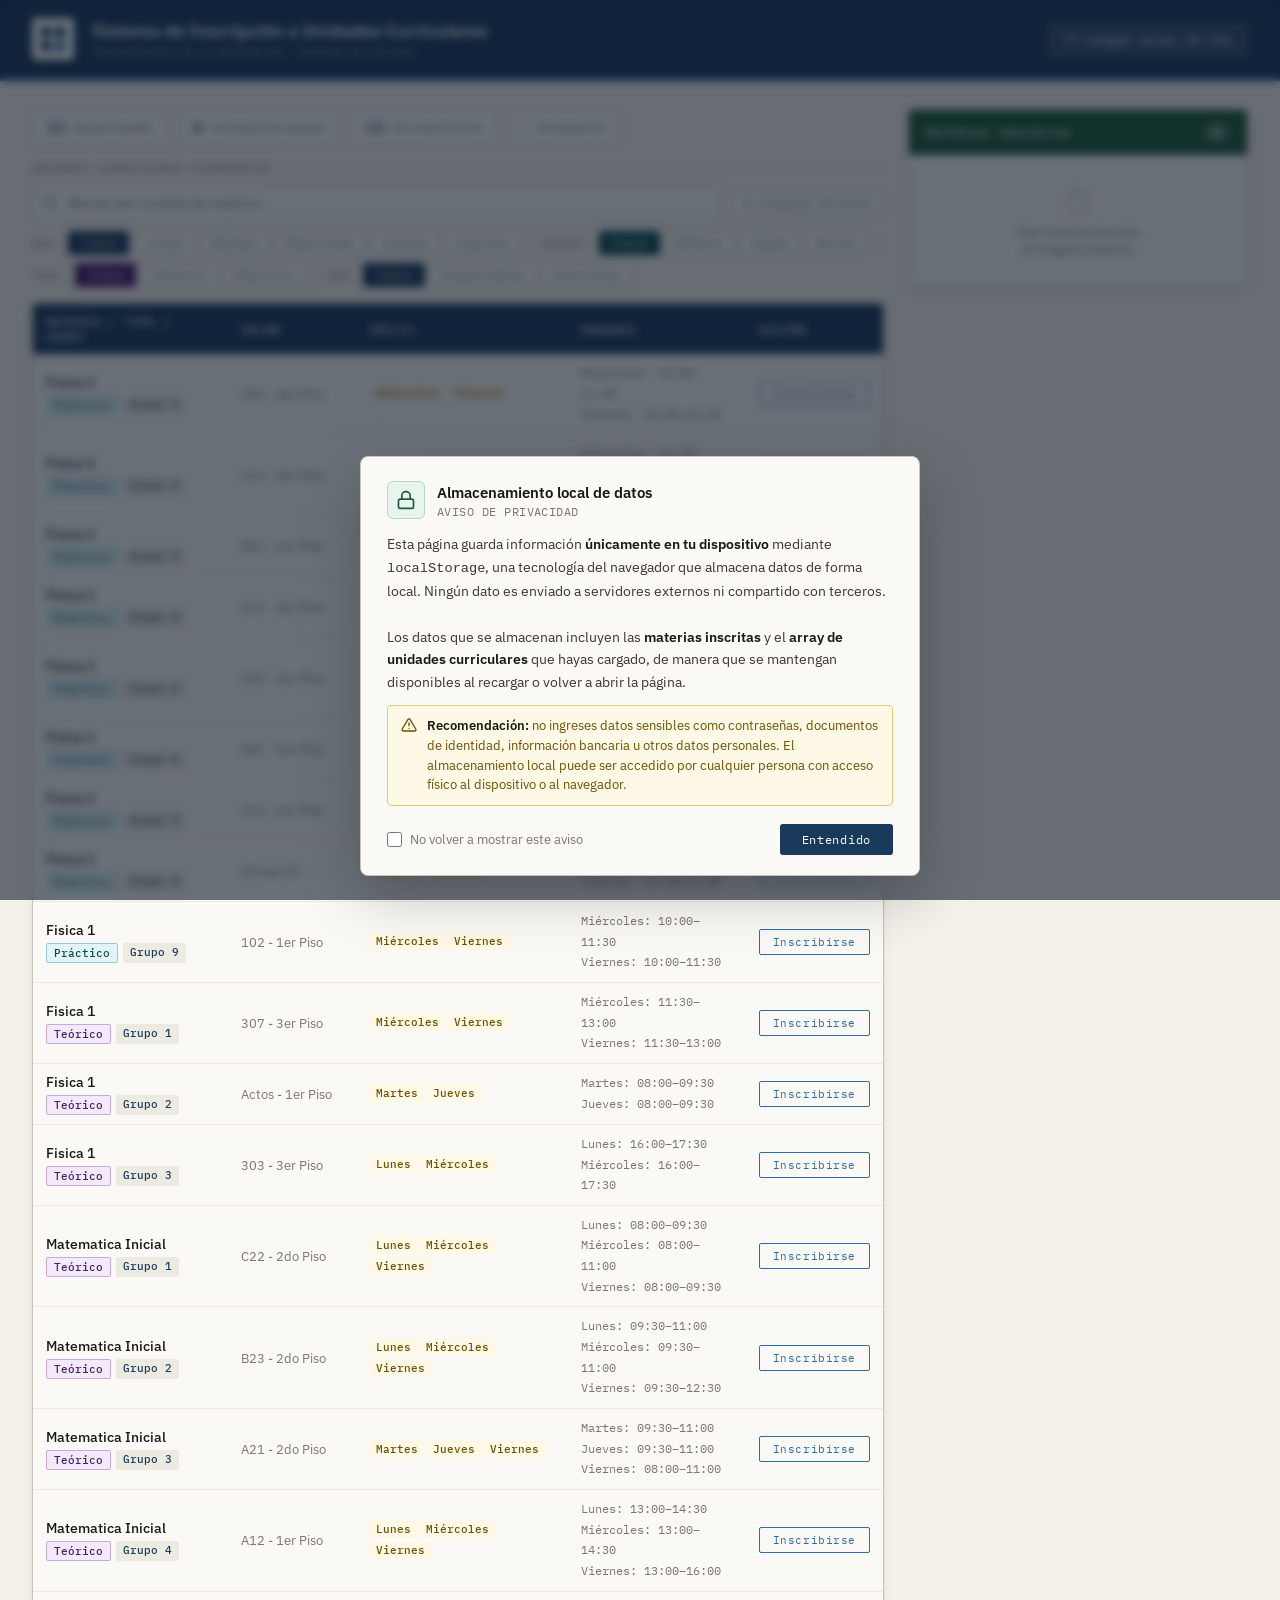
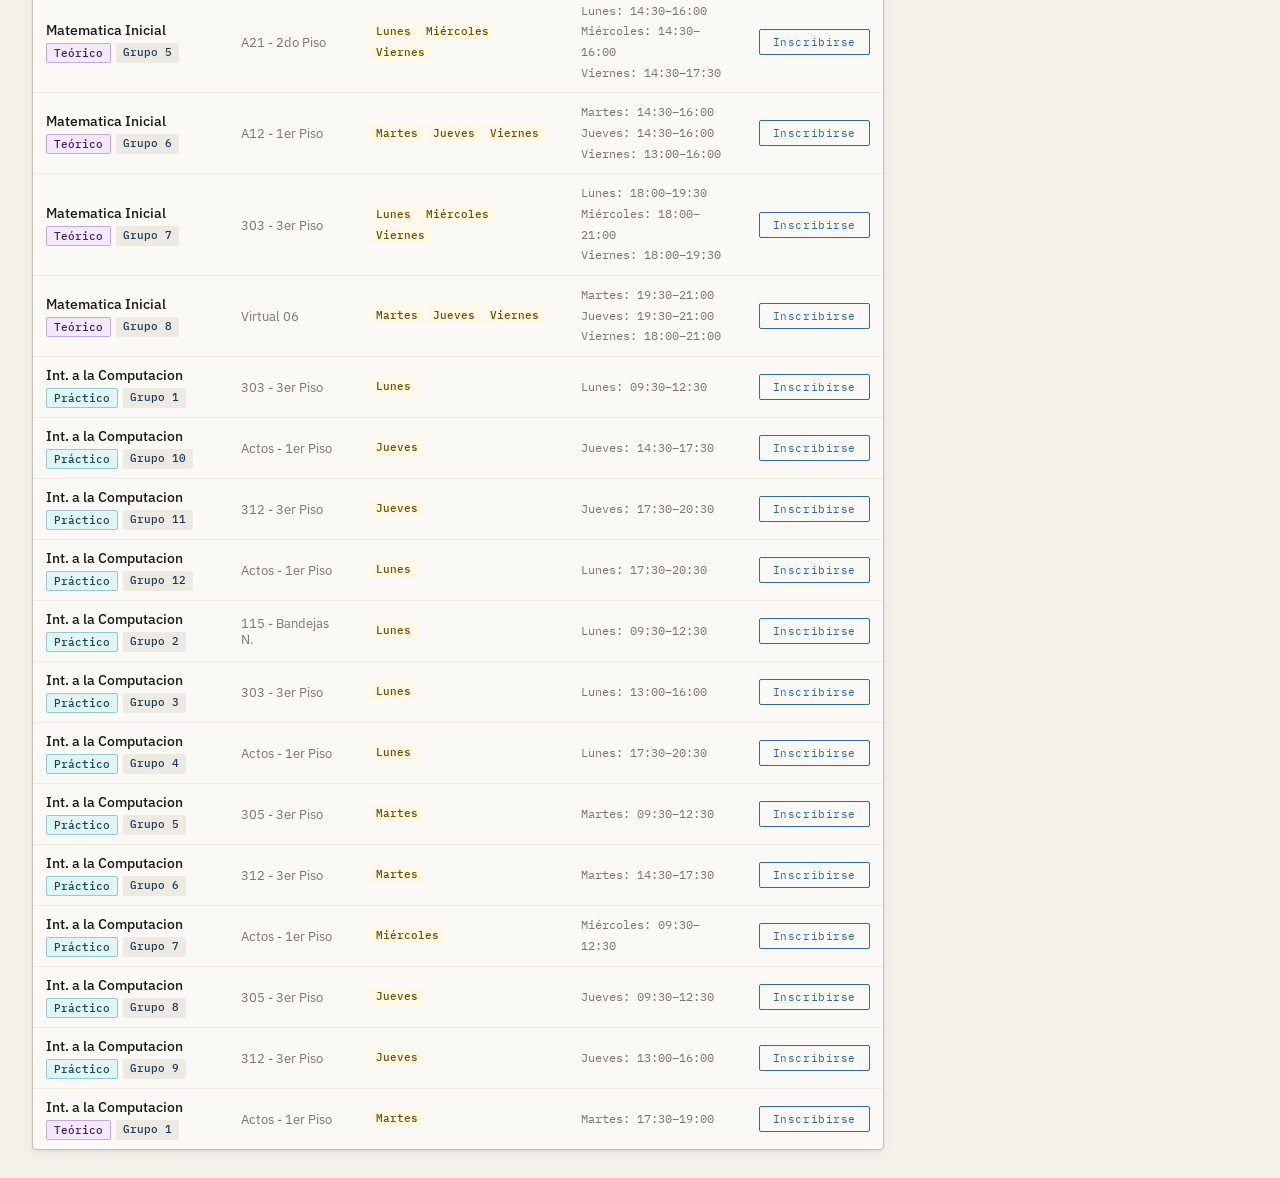
==== Index.html @ 658ad4aa "Se agrega detalles para mayor entendimiento del usuario" ====
<!DOCTYPE html>
<html lang="es">
<head>
<meta charset="UTF-8">
<meta name="viewport" content="width=device-width, initial-scale=1.0">
<title>Inscripción UC — Udelar</title>
<link rel="stylesheet" href="style.css">
<link href="https://fonts.googleapis.com/css2?family=IBM+Plex+Sans:wght@300;400;500;600&family=IBM+Plex+Mono:wght@400;500&display=swap" rel="stylesheet">
<link rel="shortcut icon" href="https://encrypted-tbn0.gstatic.com/images?q=tbn:ANd9GcQE-RMVN80C-sib0OsWyL0FCU3WnER7iK9Dow&s" type="image/x-icon">
</head>
<body>

<header>
<script src="aviso.js"></script>

  <div class="header-inner">
    <div class="logo-mark">
      <svg viewBox="0 0 26 26" fill="none">
        <rect x="1" y="1" width="10" height="10" fill="#1a3a5c"/>
        <rect x="15" y="1" width="10" height="10" fill="#1a3a5c"/>
        <rect x="1" y="15" width="10" height="10" fill="#1a3a5c"/>
        <rect x="15" y="15" width="10" height="10" fill="#2e6da4"/>
      </svg>
    </div>
    <div class="header-text">
      <h1>Sistema de Inscripci&#243;n a Unidades Curriculares</h1>
      <p>Universidad de la Rep&#250;blica &middot; Página no oficial</p>
    </div>
    <div class="header-right">
      <button class="btn-cargar-array" onclick="openModal()">
        <svg width="14" height="14" viewBox="0 0 24 24" fill="none" stroke="currentColor" stroke-width="2"><polyline points="16 18 22 12 16 6"/><polyline points="8 6 2 12 8 18"/></svg>
        Cargar array de UIs
      </button>
    </div>
  </div>
</header>

<!-- MODAL -->
<div class="modal-overlay" id="modalOverlay" onclick="handleOverlayClick(event)">
  <div class="modal">
    <div class="modal-header">
      <div>
        <div class="modal-title">Cargar Unidades Curriculares</div>
        <div class="modal-subtitle">Peg&#225; un array JavaScript con las materias para reemplazar los datos actuales.</div>
        <div class="modal-subtitle" style="color: red;">Una vez que se cargue el array, se reemplazarán los datos actuales.</div>
      </div>
      <button class="modal-close" onclick="closeModal()">&#10005;</button>
    </div>
    <div class="modal-body">
      <div>
        <div class="code-label">Array de materias (JavaScript)</div>
        <textarea class="code-area" id="arrayInput" placeholder="const materias = [&#10;  { id: 1, nombre: &quot;Fisica 1&quot;, tipo: &quot;Practico&quot;, grupo: &quot;Grupo 1&quot;, salon: &quot;305&quot;, dia: &quot;Lunes&quot;, inicio: &quot;09:00&quot;, fin: &quot;11:00&quot; },&#10;  ...&#10;];"></textarea>
      </div>
      <div id="parseFeedback" class="parse-feedback"></div>
      <div id="previewWrap" style="display:none">
        <div class="code-label">Vista previa</div>
        <div class="preview-chips" id="previewChips"></div>
      </div>
      <div>
        <button class="example-toggle" onclick="toggleExample()">&#128196; Consultar el prompt de referencia para agilizar la creación del array</button>
        <pre class="example-block" id="exampleBlock">
Extrae datos de un cronograma de clases y conviértelos en un array JS llamado materias.

Estructura de cada objeto:
{ id, nombre, tipo, grupo, salon, dia, inicio, fin }

Reglas:
- Un objeto por cada día con horario.
- id autoincremental.
- nombre: asignatura de la tabla.
- tipo: "Teorico" o "Practico".
- grupo: nombre del grupo.
- salon: "AULA - PISO" o "VIRTUAL".
- dia: Lunes | Martes | Miercoles | Jueves | Viernes.
- inicio y fin en formato HH:MM.

Devuelve SOLO:
const materias = [ ... ];

Imagen a procesar: [ADJUNTAR IMAGEN DE HORARIOS LOS Se <a href="https://www.fing.edu.uy/es/bedelia/horarios">HORARIOS</a>]
        </pre>
      </div>
    </div>
    <div class="modal-footer">
      <button class="btn-modal-cancel" onclick="closeModal()">Cancelar</button>
      <button class="btn-modal-apply" id="btnApply" onclick="applyArray()" disabled>Aplicar cambios</button>
    </div>
  </div>
</div>

<div class="container">
  <div class="main">
    <div class="stats-bar" id="statsBar"></div>
    <div class="section-title">Unidades Curriculares Disponibles</div>

    <div class="controls">
      <div class="search-row">
        <div class="search-wrap">
          <svg width="15" height="15" viewBox="0 0 24 24" fill="none" stroke="currentColor" stroke-width="2">
            <circle cx="11" cy="11" r="8"/><path d="m21 21-4.35-4.35"/>
          </svg>
          <input class="search-input" id="searchInput" type="text" placeholder="Buscar por nombre de materia...">
        </div>
        <button class="filter-btn" onclick="clearAllFilters()">&#10005; Limpiar filtros</button>
      </div>
      <div class="filter-row">
        <span class="filter-label">D&#237;a:</span>
        <div class="filter-group" id="filterDias"></div>
        <div class="filter-sep"></div>
        <span class="filter-label">Franja:</span>
        <div class="filter-group" id="filterFranjas"></div>
        <div class="filter-sep"></div>
        <span class="filter-label">Tipo:</span>
        <div class="filter-group" id="filterTipos"></div>
        <div class="filter-sep"></div>
        <span class="filter-label">Ver:</span>
        <div class="filter-group" id="filterVer"></div>
      </div>
    </div>

    <div class="table-wrap">
      <table>
        <thead>
          <tr>
            <th>Materia / Tipo / Grupo</th>
            <th>Sal&#243;n</th>
            <th>D&#237;a(s)</th>
            <th>Horario</th>
            <th>Acci&#243;n</th>
          </tr>
        </thead>
        <tbody id="materiasTable"></tbody>
      </table>
      <div id="noResults" class="no-results" style="display:none">No se encontraron materias con los filtros aplicados.</div>
    </div>
  </div>

  <div class="sidebar">
    <div class="enrolled-card">
      <div class="enrolled-header">
        <span>Materias Inscritas</span>
        <span class="count-badge" id="enrolledCount">0</span>
      </div>
      <div id="enrolledList">
        <div class="empty-enrolled">
          <div class="icon">&#128203;</div>
          <p>A&#250;n no te has inscrito<br>en ninguna materia.</p>
        </div>
      </div>
    </div>
    <div class="schedule-preview" id="schedulePreview" style="display:none">
      <div class="schedule-header">Vista de Horario Semanal</div>
      <div class="schedule-body" id="scheduleBody"></div>
    </div>
  </div>
</div>

<div class="toast" id="toast"></div>

<script>
// ============================================================
// DATA
// ============================================================
const materias = [
  { id: 1,  nombre: "Fisica 1", tipo: "Practico", grupo: "Grupo 1",  salon: "305 - 3er Piso",    dia: "Miercoles", inicio: "10:00", fin: "11:30" },
  { id: 2,  nombre: "Fisica 1", tipo: "Practico", grupo: "Grupo 1",  salon: "305 - 3er Piso",    dia: "Viernes",   inicio: "10:00", fin: "11:30" },
  { id: 3,  nombre: "Fisica 1", tipo: "Practico", grupo: "Grupo 2",  salon: "312 - 3er Piso",    dia: "Miercoles", inicio: "11:30", fin: "13:00" },
  { id: 4,  nombre: "Fisica 1", tipo: "Practico", grupo: "Grupo 2",  salon: "301 - 3er Piso",    dia: "Viernes",   inicio: "11:30", fin: "13:00" },
  { id: 5,  nombre: "Fisica 1", tipo: "Practico", grupo: "Grupo 3",  salon: "B11 - 1er Piso",    dia: "Martes",    inicio: "10:00", fin: "11:30" },
  { id: 6,  nombre: "Fisica 1", tipo: "Practico", grupo: "Grupo 3",  salon: "B11 - 1er Piso",    dia: "Jueves",    inicio: "10:00", fin: "11:30" },
  { id: 7,  nombre: "Fisica 1", tipo: "Practico", grupo: "Grupo 4",  salon: "312 - 3er Piso",    dia: "Martes",    inicio: "10:00", fin: "11:30" },
  { id: 8,  nombre: "Fisica 1", tipo: "Practico", grupo: "Grupo 4",  salon: "312 - 3er Piso",    dia: "Jueves",    inicio: "10:00", fin: "11:30" },
  { id: 9,  nombre: "Fisica 1", tipo: "Practico", grupo: "Grupo 5",  salon: "102 - 1er Piso",    dia: "Miercoles", inicio: "16:00", fin: "17:30" },
  { id: 10, nombre: "Fisica 1", tipo: "Practico", grupo: "Grupo 5",  salon: "102 - 1er Piso",    dia: "Viernes",   inicio: "16:00", fin: "17:30" },
  { id: 11, nombre: "Fisica 1", tipo: "Practico", grupo: "Grupo 6",  salon: "501 - 5to Piso",    dia: "Martes",    inicio: "13:00", fin: "14:30" },
  { id: 12, nombre: "Fisica 1", tipo: "Practico", grupo: "Grupo 6",  salon: "501 - 5to Piso",    dia: "Jueves",    inicio: "13:00", fin: "14:30" },
  { id: 13, nombre: "Fisica 1", tipo: "Practico", grupo: "Grupo 7",  salon: "A12 - 1er Piso",    dia: "Martes",    inicio: "16:00", fin: "17:30" },
  { id: 14, nombre: "Fisica 1", tipo: "Practico", grupo: "Grupo 7",  salon: "B11 - 1er Piso",    dia: "Jueves",    inicio: "16:00", fin: "17:30" },
  { id: 15, nombre: "Fisica 1", tipo: "Practico", grupo: "Grupo 8",  salon: "Virtual 02",        dia: "Martes",    inicio: "19:30", fin: "21:00" },
  { id: 16, nombre: "Fisica 1", tipo: "Practico", grupo: "Grupo 8",  salon: "Virtual 01",        dia: "Viernes",   inicio: "19:30", fin: "21:00" },
  { id: 17, nombre: "Fisica 1", tipo: "Practico", grupo: "Grupo 9",  salon: "102 - 1er Piso",    dia: "Miercoles", inicio: "10:00", fin: "11:30" },
  { id: 18, nombre: "Fisica 1", tipo: "Practico", grupo: "Grupo 9",  salon: "102 - 1er Piso",    dia: "Viernes",   inicio: "10:00", fin: "11:30" },
  { id: 19, nombre: "Fisica 1", tipo: "Teorico",  grupo: "Grupo 1",  salon: "307 - 3er Piso",    dia: "Miercoles", inicio: "11:30", fin: "13:00" },
  { id: 20, nombre: "Fisica 1", tipo: "Teorico",  grupo: "Grupo 1",  salon: "307 - 3er Piso",    dia: "Viernes",   inicio: "11:30", fin: "13:00" },
  { id: 21, nombre: "Fisica 1", tipo: "Teorico",  grupo: "Grupo 2",  salon: "Actos - 1er Piso",  dia: "Martes",    inicio: "08:00", fin: "09:30" },
  { id: 22, nombre: "Fisica 1", tipo: "Teorico",  grupo: "Grupo 2",  salon: "Actos - 1er Piso",  dia: "Jueves",    inicio: "08:00", fin: "09:30" },
  { id: 23, nombre: "Fisica 1", tipo: "Teorico",  grupo: "Grupo 3",  salon: "303 - 3er Piso",    dia: "Lunes",     inicio: "16:00", fin: "17:30" },
  { id: 24, nombre: "Fisica 1", tipo: "Teorico",  grupo: "Grupo 3",  salon: "303 - 3er Piso",    dia: "Miercoles", inicio: "16:00", fin: "17:30" },
  { id: 25, nombre: "Matematica Inicial", tipo: "Teorico", grupo: "Grupo 1", salon: "C22 - 2do Piso", dia: "Lunes",     inicio: "08:00", fin: "09:30" },
  { id: 26, nombre: "Matematica Inicial", tipo: "Teorico", grupo: "Grupo 1", salon: "C22 - 2do Piso", dia: "Miercoles", inicio: "08:00", fin: "11:00" },
  { id: 27, nombre: "Matematica Inicial", tipo: "Teorico", grupo: "Grupo 1", salon: "C22 - 2do Piso", dia: "Viernes",   inicio: "08:00", fin: "09:30" },
  { id: 28, nombre: "Matematica Inicial", tipo: "Teorico", grupo: "Grupo 2", salon: "B23 - 2do Piso", dia: "Lunes",     inicio: "09:30", fin: "11:00" },
  { id: 29, nombre: "Matematica Inicial", tipo: "Teorico", grupo: "Grupo 2", salon: "A12 - 1er Piso", dia: "Miercoles", inicio: "09:30", fin: "11:00" },
  { id: 30, nombre: "Matematica Inicial", tipo: "Teorico", grupo: "Grupo 2", salon: "B23 - 2do Piso", dia: "Viernes",   inicio: "09:30", fin: "12:30" },
  { id: 31, nombre: "Matematica Inicial", tipo: "Teorico", grupo: "Grupo 3", salon: "A21 - 2do Piso", dia: "Martes",    inicio: "09:30", fin: "11:00" },
  { id: 32, nombre: "Matematica Inicial", tipo: "Teorico", grupo: "Grupo 3", salon: "A21 - 2do Piso", dia: "Jueves",    inicio: "09:30", fin: "11:00" },
  { id: 33, nombre: "Matematica Inicial", tipo: "Teorico", grupo: "Grupo 3", salon: "A21 - 2do Piso", dia: "Viernes",   inicio: "08:00", fin: "11:00" },
  { id: 34, nombre: "Matematica Inicial", tipo: "Teorico", grupo: "Grupo 4", salon: "A12 - 1er Piso", dia: "Lunes",     inicio: "13:00", fin: "14:30" },
  { id: 35, nombre: "Matematica Inicial", tipo: "Teorico", grupo: "Grupo 4", salon: "A12 - 1er Piso", dia: "Miercoles", inicio: "13:00", fin: "14:30" },
  { id: 36, nombre: "Matematica Inicial", tipo: "Teorico", grupo: "Grupo 4", salon: "B11 - 1er Piso", dia: "Viernes",   inicio: "13:00", fin: "16:00" },
  { id: 37, nombre: "Matematica Inicial", tipo: "Teorico", grupo: "Grupo 5", salon: "A21 - 2do Piso", dia: "Lunes",     inicio: "14:30", fin: "16:00" },
  { id: 38, nombre: "Matematica Inicial", tipo: "Teorico", grupo: "Grupo 5", salon: "C22 - 2do Piso", dia: "Miercoles", inicio: "14:30", fin: "16:00" },
  { id: 39, nombre: "Matematica Inicial", tipo: "Teorico", grupo: "Grupo 5", salon: "A21 - 2do Piso", dia: "Viernes",   inicio: "14:30", fin: "17:30" },
  { id: 40, nombre: "Matematica Inicial", tipo: "Teorico", grupo: "Grupo 6", salon: "A12 - 1er Piso", dia: "Martes",    inicio: "14:30", fin: "16:00" },
  { id: 41, nombre: "Matematica Inicial", tipo: "Teorico", grupo: "Grupo 6", salon: "A12 - 1er Piso", dia: "Jueves",    inicio: "14:30", fin: "16:00" },
  { id: 42, nombre: "Matematica Inicial", tipo: "Teorico", grupo: "Grupo 6", salon: "A12 - 1er Piso", dia: "Viernes",   inicio: "13:00", fin: "16:00" },
  { id: 43, nombre: "Matematica Inicial", tipo: "Teorico", grupo: "Grupo 7", salon: "303 - 3er Piso", dia: "Lunes",     inicio: "18:00", fin: "19:30" },
  { id: 44, nombre: "Matematica Inicial", tipo: "Teorico", grupo: "Grupo 7", salon: "312 - 3er Piso", dia: "Miercoles", inicio: "18:00", fin: "21:00" },
  { id: 45, nombre: "Matematica Inicial", tipo: "Teorico", grupo: "Grupo 7", salon: "312 - 3er Piso", dia: "Viernes",   inicio: "18:00", fin: "19:30" },
  { id: 46, nombre: "Matematica Inicial", tipo: "Teorico", grupo: "Grupo 8", salon: "Virtual 06",     dia: "Martes",    inicio: "19:30", fin: "21:00" },
  { id: 47, nombre: "Matematica Inicial", tipo: "Teorico", grupo: "Grupo 8", salon: "Virtual 06",     dia: "Jueves",    inicio: "19:30", fin: "21:00" },
  { id: 48, nombre: "Matematica Inicial", tipo: "Teorico", grupo: "Grupo 8", salon: "Virtual 04",     dia: "Viernes",   inicio: "18:00", fin: "21:00" },
  { id: 49, nombre: "Int. a la Computacion", tipo: "Practico", grupo: "Grupo 1",  salon: "303 - 3er Piso",    dia: "Lunes",    inicio: "09:30", fin: "12:30" },
  { id: 50, nombre: "Int. a la Computacion", tipo: "Practico", grupo: "Grupo 10", salon: "Actos - 1er Piso",  dia: "Jueves",   inicio: "14:30", fin: "17:30" },
  { id: 51, nombre: "Int. a la Computacion", tipo: "Practico", grupo: "Grupo 11", salon: "312 - 3er Piso",    dia: "Jueves",   inicio: "17:30", fin: "20:30" },
  { id: 52, nombre: "Int. a la Computacion", tipo: "Practico", grupo: "Grupo 12", salon: "Actos - 1er Piso",  dia: "Lunes",    inicio: "17:30", fin: "20:30" },
  { id: 53, nombre: "Int. a la Computacion", tipo: "Practico", grupo: "Grupo 2",  salon: "115 - Bandejas N.", dia: "Lunes",    inicio: "09:30", fin: "12:30" },
  { id: 54, nombre: "Int. a la Computacion", tipo: "Practico", grupo: "Grupo 3",  salon: "303 - 3er Piso",    dia: "Lunes",    inicio: "13:00", fin: "16:00" },
  { id: 55, nombre: "Int. a la Computacion", tipo: "Practico", grupo: "Grupo 4",  salon: "Actos - 1er Piso",  dia: "Lunes",    inicio: "17:30", fin: "20:30" },
  { id: 56, nombre: "Int. a la Computacion", tipo: "Practico", grupo: "Grupo 5",  salon: "305 - 3er Piso",    dia: "Martes",   inicio: "09:30", fin: "12:30" },
  { id: 57, nombre: "Int. a la Computacion", tipo: "Practico", grupo: "Grupo 6",  salon: "312 - 3er Piso",    dia: "Martes",   inicio: "14:30", fin: "17:30" },
  { id: 58, nombre: "Int. a la Computacion", tipo: "Practico", grupo: "Grupo 7",  salon: "Actos - 1er Piso",  dia: "Miercoles",inicio: "09:30", fin: "12:30" },
  { id: 59, nombre: "Int. a la Computacion", tipo: "Practico", grupo: "Grupo 8",  salon: "305 - 3er Piso",    dia: "Jueves",   inicio: "09:30", fin: "12:30" },
  { id: 60, nombre: "Int. a la Computacion", tipo: "Practico", grupo: "Grupo 9",  salon: "312 - 3er Piso",    dia: "Jueves",   inicio: "13:00", fin: "16:00" },
  { id: 61, nombre: "Int. a la Computacion", tipo: "Teorico",  grupo: "Grupo 1",  salon: "Actos - 1er Piso",  dia: "Martes",   inicio: "17:30", fin: "19:00" },
];

// ============================================================
// CONSTANTS
// ============================================================
const LS_KEY = 'udelar_v3';
const LS_KEY_MATERIAS = 'udelar_v3_materias';
const DAY_ORDER = ['Lunes','Martes','Miercoles','Jueves','Viernes','Sabado'];
const DAY_DISPLAY = { Lunes:'Lunes', Martes:'Martes', Miercoles:'Mi\u00e9rcoles', Jueves:'Jueves', Viernes:'Viernes' };
const FRANJAS = {
  manana:  { label: 'Ma\u00f1ana', min: 0,    max: 720  },
  tarde:   { label: 'Tarde',      min: 720,  max: 1080 },
  noche:   { label: 'Noche',      min: 1080, max: 1440 },
};

// ============================================================
// STATE
// ============================================================
let enrolled = [];
let filters = { dia: 'todos', franja: 'todos', tipo: 'todos', ver: 'todos' };
let searchQuery = '';

// ============================================================
// PERSISTENCE
// ============================================================
function saveToStorage() {
  try { localStorage.setItem(LS_KEY, JSON.stringify(enrolled.map(e => e.id))); } catch(e) {}
}
function saveMaterias() {
  try { localStorage.setItem(LS_KEY_MATERIAS, JSON.stringify(materias)); } catch(e) {}
}
function loadMaterias() {
  try {
    const raw = localStorage.getItem(LS_KEY_MATERIAS);
    if (!raw) return false;
    const saved = JSON.parse(raw);
    if (!Array.isArray(saved) || saved.length === 0) return false;
    materias.length = 0;
    saved.forEach(m => materias.push(m));
    return true;
  } catch(e) { return false; }
}
function loadFromStorage() {
  try {
    const raw = localStorage.getItem(LS_KEY);
    if (!raw) return;
    enrolled = JSON.parse(raw).map(id => materias.find(m => m.id === id)).filter(Boolean);
  } catch(e) { enrolled = []; }
}

// ============================================================
// UTILS
// ============================================================
function timeToMin(t) { const [h,m] = t.split(':').map(Number); return h*60+m; }

function getFranja(inicio) {
  const m = timeToMin(inicio);
  if (m < 720) return 'manana';
  if (m < 1080) return 'tarde';
  return 'noche';
}

function hasTimeConflict(m) {
  return enrolled.some(e =>
    e.dia === m.dia &&
    timeToMin(m.inicio) < timeToMin(e.fin) &&
    timeToMin(m.fin) > timeToMin(e.inicio)
  );
}
function getTimeConflict(m) {
  return enrolled.find(e =>
    e.dia === m.dia &&
    timeToMin(m.inicio) < timeToMin(e.fin) &&
    timeToMin(m.fin) > timeToMin(e.inicio)
  );
}
function isEnrolled(m) { return enrolled.some(e => e.id === m.id); }

// Bloquear otro grupo del mismo nombre+tipo
function isDuplicateMateria(m) {
  return enrolled.some(e => e.nombre === m.nombre && e.tipo === m.tipo && e.grupo !== m.grupo);
}
function getDuplicateMateria(m) {
  return enrolled.find(e => e.nombre === m.nombre && e.tipo === m.tipo && e.grupo !== m.grupo);
}

// ============================================================
// ACTIONS
// ============================================================
function inscribir(id) {
  const m = materias.find(x => x.id === id);
  if (!m || isEnrolled(m)) return;
  if (isDuplicateMateria(m)) {
    const dup = getDuplicateMateria(m);
    showToast('Ya inscrito en ' + m.nombre + ' (' + m.tipo + ') \u2014 ' + dup.grupo, 'warning');
    return;
  }
  if (hasTimeConflict(m)) {
    const c = getTimeConflict(m);
    showToast('Conflicto con "' + c.nombre + '" \u2014 ' + c.dia + ' ' + c.inicio + '\u2013' + c.fin, 'error');
    return;
  }
  enrolled.push(m);
  saveToStorage();
  showToast('Inscrito: ' + m.nombre + ' \u00b7 ' + m.tipo + ' \u00b7 ' + m.grupo, 'success');
  render();
}

function desinscribir(id) {
  const m = enrolled.find(e => e.id === id);
  enrolled = enrolled.filter(e => e.id !== id);
  saveToStorage();
  if (m) showToast('Desinscrito: ' + m.nombre + ' \u00b7 ' + m.grupo, 'warning');
  render();
}

// ============================================================
// BUILD GROUP ROWS (collapse multiple clases del mismo grupo en 1 fila)
// ============================================================
function buildGroupRows() {
  const map = new Map();
  for (const m of materias) {
    const key = m.nombre + '||' + m.tipo + '||' + m.grupo;
    if (!map.has(key)) map.set(key, { ...m, clases: [m] });
    else map.get(key).clases.push(m);
  }
  return [...map.values()];
}
const GROUP_ROWS = buildGroupRows();

// ============================================================
// FILTER
// ============================================================
function getVisibleRows() {
  let rows = GROUP_ROWS;

  if (searchQuery) {
    const q = searchQuery.toLowerCase();
    rows = rows.filter(r => r.nombre.toLowerCase().includes(q));
  }
  if (filters.dia !== 'todos') {
    rows = rows.filter(r => r.clases.some(c => c.dia === filters.dia));
  }
  if (filters.franja !== 'todos') {
    const f = FRANJAS[filters.franja];
    rows = rows.filter(r => r.clases.some(c => timeToMin(c.inicio) >= f.min && timeToMin(c.inicio) < f.max));
  }
  if (filters.tipo !== 'todos') {
    rows = rows.filter(r => r.tipo === filters.tipo);
  }
  if (filters.ver === 'inscritas') {
    rows = rows.filter(r => r.clases.some(c => isEnrolled(c)));
  } else if (filters.ver === 'disponibles') {
    rows = rows.filter(r => {
      const anyEnrolled = r.clases.some(c => isEnrolled(c));
      const anyDup = isDuplicateMateria(r);
      const anyConflict = r.clases.some(c => hasTimeConflict(c));
      return !anyEnrolled && !anyDup && !anyConflict;
    });
  }
  return rows;
}

// ============================================================
// RENDER FILTERS
// ============================================================
function renderFilters() {
  const dias = DAY_ORDER.filter(d => materias.some(m => m.dia === d));
  document.getElementById('filterDias').innerHTML =
    [{ key:'todos', label:'Todos' }, ...dias.map(d => ({ key:d, label: DAY_DISPLAY[d]||d }))]
    .map(f => '<button class="filter-btn' + (filters.dia===f.key?' active':'') + '" onclick="setFilter(\'dia\',\'' + f.key + '\')">' + f.label + '</button>')
    .join('');

  document.getElementById('filterFranjas').innerHTML =
    [{ key:'todos', label:'Todas' }, { key:'manana', label:'Ma\u00f1ana' }, { key:'tarde', label:'Tarde' }, { key:'noche', label:'Noche' }]
    .map(f => '<button class="filter-btn' + (filters.franja===f.key?' active-teal':'') + '" onclick="setFilter(\'franja\',\'' + f.key + '\')">' + f.label + '</button>')
    .join('');

  document.getElementById('filterTipos').innerHTML =
    [{ key:'todos', label:'Todos' }, { key:'Teorico', label:'Te\u00f3rico' }, { key:'Practico', label:'Pr\u00e1ctico' }]
    .map(f => '<button class="filter-btn' + (filters.tipo===f.key?' active-purple':'') + '" onclick="setFilter(\'tipo\',\'' + f.key + '\')">' + f.label + '</button>')
    .join('');

  document.getElementById('filterVer').innerHTML =
    [{ key:'todos', label:'Todos' }, { key:'disponibles', label:'Disponibles' }, { key:'inscritas', label:'Inscritas' }]
    .map(f => '<button class="filter-btn' + (filters.ver===f.key?' active':'') + '" onclick="setFilter(\'ver\',\'' + f.key + '\')">' + f.label + '</button>')
    .join('');
}

function setFilter(type, val) { filters[type] = val; render(); }
function clearAllFilters() {
  filters = { dia:'todos', franja:'todos', tipo:'todos', ver:'todos' };
  searchQuery = '';
  document.getElementById('searchInput').value = '';
  render();
}

// ============================================================
// RENDER TABLE
// ============================================================
function renderTable() {
  const tbody = document.getElementById('materiasTable');
  const noRes = document.getElementById('noResults');
  const rows = getVisibleRows();
  if (rows.length === 0) { tbody.innerHTML = ''; noRes.style.display = 'block'; return; }
  noRes.style.display = 'none';

  tbody.innerHTML = rows.map(row => {
    const enrolledEntry = enrolled.find(e => e.nombre===row.nombre && e.tipo===row.tipo && e.grupo===row.grupo);
    const alreadyEnrolled = !!enrolledEntry;
    const dupMateria = !alreadyEnrolled && isDuplicateMateria(row);
    const conflictingClass = (!alreadyEnrolled && !dupMateria)
      ? row.clases.find(c => hasTimeConflict(c)) : null;
    const hasConflict = !!conflictingClass;
    const disabled = dupMateria || hasConflict;

    const clasesStr = row.clases
      .slice().sort((a,b) => DAY_ORDER.indexOf(a.dia)-DAY_ORDER.indexOf(b.dia))
      .map(c => (DAY_DISPLAY[c.dia]||c.dia) + ': ' + c.inicio + '\u2013' + c.fin)
      .join('<br>');
    const diasStr = [...new Set(row.clases.map(c=>c.dia))]
      .sort((a,b) => DAY_ORDER.indexOf(a)-DAY_ORDER.indexOf(b))
      .map(d => '<span class="day-pill">' + (DAY_DISPLAY[d]||d) + '</span>')
      .join(' ');

    const tipoClass = row.tipo.toLowerCase();
    const tipoLabel = row.tipo === 'Teorico' ? 'Te\u00f3rico' : 'Pr\u00e1ctico';

    let action;
    if (alreadyEnrolled) {
      action = '<span class="enrolled-badge">&#10003; Inscrito</span>';
    } else if (dupMateria) {
      const dup = getDuplicateMateria(row);
      action = '<button class="btn-disabled" disabled>No disponible</button><span class="conflict-badge">&#8618; Ya inscrito: ' + dup.grupo + '</span>';
    } else if (hasConflict) {
      const c = getTimeConflict(conflictingClass);
      action = '<button class="btn-disabled" disabled>No disponible</button><span class="conflict-badge">&#9888; Conflicto: ' + c.nombre + ' \u2014 ' + (DAY_DISPLAY[conflictingClass.dia]||conflictingClass.dia) + '</span>';
    } else {
      action = '<button class="btn-inscribir" onclick="inscribir(' + row.clases[0].id + ')">Inscribirse</button>';
    }

    return '<tr class="' + (disabled?'disabled-row':'') + '">' +
      '<td><div class="nombre-cell">' + row.nombre + '</div>' +
        '<div class="sub-tags"><span class="tipo-tag ' + tipoClass + '">' + tipoLabel + '</span><span class="grupo-tag">' + row.grupo + '</span></div></td>' +
      '<td class="salon-cell">' + row.salon + '</td>' +
      '<td>' + diasStr + '</td>' +
      '<td class="horario-cell">' + clasesStr + '</td>' +
      '<td>' + action + '</td>' +
    '</tr>';
  }).join('');
}

// ============================================================
// RENDER SIDEBAR
// ============================================================
function renderEnrolled() {
  const list = document.getElementById('enrolledList');
  document.getElementById('enrolledCount').textContent = enrolled.length;
  if (enrolled.length === 0) {
    list.innerHTML = '<div class="empty-enrolled"><div class="icon">&#128203;</div><p>A\u00fan no te has inscrito<br>en ninguna materia.</p></div>';
    return;
  }
  list.innerHTML = enrolled.map(e => {
    const tc = e.tipo.toLowerCase();
    const tl = e.tipo === 'Teorico' ? 'Te\u00f3rico' : 'Pr\u00e1ctico';
    return '<div class="enrolled-item">' +
      '<div class="enrolled-info">' +
        '<h4>' + e.nombre + '</h4>' +
        '<div class="enrolled-meta" style="margin-bottom:3px"><span class="tipo-tag ' + tc + '" style="font-size:0.61rem">' + tl + '</span> &nbsp;' + e.grupo + '</div>' +
        '<div class="enrolled-meta">' + (DAY_DISPLAY[e.dia]||e.dia) + ' &middot; ' + e.inicio + '\u2013' + e.fin + ' &middot; ' + e.salon + '</div>' +
      '</div>' +
      '<button class="btn-desinscribir" onclick="desinscribir(' + e.id + ')" title="Desinscribirse">&#10005;</button>' +
    '</div>';
  }).join('');
}

function renderSchedule() {
  const preview = document.getElementById('schedulePreview');
  const body = document.getElementById('scheduleBody');
  if (enrolled.length === 0) { preview.style.display = 'none'; return; }
  preview.style.display = 'block';
  const byDay = {};
  enrolled.forEach(e => { if (!byDay[e.dia]) byDay[e.dia] = []; byDay[e.dia].push(e); });
  body.innerHTML = DAY_ORDER.filter(d => byDay[d]).map(d =>
    '<div class="day-group"><div class="day-label">' + (DAY_DISPLAY[d]||d) + '</div>' +
    byDay[d].sort((a,b)=>timeToMin(a.inicio)-timeToMin(b.inicio)).map(e =>
      '<div class="time-block ' + e.tipo.toLowerCase() + '">' +
        '<div class="tb-name">' + e.nombre + '</div>' +
        '<div class="tb-meta ' + e.tipo.toLowerCase() + '">' + (e.tipo==='Teorico'?'Te\u00f3rico':'Pr\u00e1ctico') + ' &middot; ' + e.grupo + ' &middot; ' + e.inicio + '\u2013' + e.fin + '</div>' +
      '</div>'
    ).join('') + '</div>'
  ).join('');
}

// ============================================================
// RENDER STATS
// ============================================================
function renderStats() {
  const uniqueGroups = new Set(materias.map(m => m.nombre+'||'+m.tipo+'||'+m.grupo)).size;
  const inscritas = enrolled.length;
  const disponibles = [...new Set(materias.map(m => m.nombre+'||'+m.tipo+'||'+m.grupo))]
    .filter(key => {
      const [nombre,tipo,grupo] = key.split('||');
      const rep = materias.find(m => m.nombre===nombre && m.tipo===tipo && m.grupo===grupo);
      if (!rep) return false;
      return !isEnrolled(rep) && !isDuplicateMateria(rep) && !hasTimeConflict(rep);
    }).length;
  document.getElementById('statsBar').innerHTML =
    '<div class="stat"><span class="stat-num">' + uniqueGroups + '</span><span class="stat-label">Grupos totales</span></div>' +
    '<div class="stat"><span class="stat-num">' + inscritas + '</span><span class="stat-label">Inscripciones activas</span></div>' +
    '<div class="stat"><span class="stat-num">' + disponibles + '</span><span class="stat-label">Sin restricciones</span></div>' +
    '<div class="stat"><span class="stat-num" style="font-size:0.78rem;color:' + (inscritas>0?'var(--green)':'var(--text-muted)') + '">' + (inscritas>0?'&#128190; Guardado':'\u2014') + '</span><span class="stat-label">Persistencia</span></div>';
}

// ============================================================
// RENDER
// ============================================================
function render() {
  renderFilters();
  renderTable();
  renderEnrolled();
  renderSchedule();
  renderStats();
}

// ============================================================
// TOAST
// ============================================================
let toastTimer;
function showToast(msg, type) {
  const t = document.getElementById('toast');
  t.textContent = msg;
  t.className = 'toast ' + (type||'success') + ' show';
  clearTimeout(toastTimer);
  toastTimer = setTimeout(() => t.classList.remove('show'), 3500);
}

// ============================================================
// SEARCH
// ============================================================
document.getElementById('searchInput').addEventListener('input', function() {
  searchQuery = this.value.trim();
  render();
});

// ============================================================
// INIT
// ============================================================
const materiasLoaded = loadMaterias();
if (materiasLoaded) {
  GROUP_ROWS.length = 0;
  buildGroupRows().forEach(r => GROUP_ROWS.push(r));
}
loadFromStorage();
render();
if (materiasLoaded && enrolled.length > 0) {
  showToast('\u2713 Datos restaurados: ' + new Set(materias.map(m=>m.nombre)).size + ' materia(s), ' + enrolled.length + ' inscripci\u00f3n(es)', 'success');
} else if (materiasLoaded) {
  showToast('\u2713 Array de materias restaurado (' + new Set(materias.map(m=>m.nombre)).size + ' materias)', 'success');
} else if (enrolled.length > 0) {
  showToast('Se cargaron ' + enrolled.length + ' inscripci\u00f3n(es) guardadas', 'success');
}

// ============================================================
// MODAL — CARGAR ARRAY
// ============================================================
let parsedArray = null;

function openModal() {
  document.getElementById('modalOverlay').classList.add('open');
  document.getElementById('arrayInput').value = '';
  document.getElementById('parseFeedback').className = 'parse-feedback';
  document.getElementById('parseFeedback').textContent = '';
  document.getElementById('previewWrap').style.display = 'none';
  document.getElementById('btnApply').disabled = true;
  parsedArray = null;
  setTimeout(() => document.getElementById('arrayInput').focus(), 120);
}

function closeModal() {
  document.getElementById('modalOverlay').classList.remove('open');
}

function handleOverlayClick(e) {
  if (e.target === document.getElementById('modalOverlay')) closeModal();
}

function toggleExample() {
  document.getElementById('exampleBlock').classList.toggle('visible');
}

document.getElementById('arrayInput').addEventListener('input', function() {
  parseArrayInput(this.value);
});

function parseArrayInput(raw) {
  const feedback = document.getElementById('parseFeedback');
  const previewWrap = document.getElementById('previewWrap');
  const btnApply = document.getElementById('btnApply');
  const textarea = document.getElementById('arrayInput');
  feedback.className = 'parse-feedback';
  feedback.textContent = '';
  previewWrap.style.display = 'none';
  btnApply.disabled = true;
  parsedArray = null;
  textarea.classList.remove('error-state');

  const trimmed = raw.trim();
  if (!trimmed) return;

  let jsonLike = trimmed.replace(/^(?:const|let|var)\s+\w+\s*=\s*/, '').replace(/;?\s*$/, '');

  if (!jsonLike.startsWith('[')) {
    feedback.className = 'parse-feedback err';
    feedback.textContent = 'Error: El contenido debe ser un array que empiece con [';
    textarea.classList.add('error-state');
    return;
  }

  let result;
  try {
    result = Function('"use strict"; return (' + jsonLike + ')')();
  } catch(e) {
    feedback.className = 'parse-feedback err';
    feedback.textContent = 'Error de sintaxis: ' + e.message;
    textarea.classList.add('error-state');
    return;
  }

  if (!Array.isArray(result) || result.length === 0) {
    feedback.className = 'parse-feedback err';
    feedback.textContent = !Array.isArray(result) ? 'Error: el resultado debe ser un Array.' : 'El array est\u00e1 vac\u00edo.';
    textarea.classList.add('error-state');
    return;
  }

  const required = ['id','nombre','tipo','grupo','salon','dia','inicio','fin'];
  const invalid = result.filter(m => required.some(f => m[f] === undefined || m[f] === null || String(m[f]).trim() === ''));
  if (invalid.length > 0) {
    feedback.className = 'parse-feedback err';
    feedback.textContent = invalid.length + ' objeto(s) con campos faltantes. Requeridos: ' + required.join(', ');
    textarea.classList.add('error-state');
    return;
  }

  parsedArray = result;
  const nombres = [...new Set(result.map(m => m.nombre))];
  const tipos = [...new Set(result.map(m => m.tipo))];
  const grupos = new Set(result.map(m => m.nombre+'||'+m.tipo+'||'+m.grupo)).size;

  feedback.className = 'parse-feedback ok';
  feedback.textContent = '\u2713 Array v\u00e1lido: ' + result.length + ' registros \u00b7 ' + nombres.length + ' materia(s) \u00b7 ' + grupos + ' grupos \u00fanicos.';

  const chips = document.getElementById('previewChips');
  chips.innerHTML =
    nombres.map(n => '<span class="preview-chip">' + n + '</span>').join('') +
    tipos.map(t => '<span class="preview-chip" style="background:' + (t==='Teorico'?'var(--purple-bg)':'var(--teal-bg)') + ';color:' + (t==='Teorico'?'var(--purple)':'var(--teal)') + ';border-color:' + (t==='Teorico'?'var(--purple-border)':'var(--teal-border)') + '">' + t + '</span>').join('');
  previewWrap.style.display = 'block';
  btnApply.disabled = false;
}

function applyArray() {
  if (!parsedArray) return;
  materias.length = 0;
  parsedArray.forEach(m => materias.push(m));
  saveMaterias();
  GROUP_ROWS.length = 0;
  buildGroupRows().forEach(r => GROUP_ROWS.push(r));
  enrolled = [];
  saveToStorage();
  filters = { dia:'todos', franja:'todos', tipo:'todos', ver:'todos' };
  searchQuery = '';
  document.getElementById('searchInput').value = '';
  closeModal();
  render();
  showToast('\u2713 Cargadas ' + materias.length + ' clases de ' + new Set(materias.map(m=>m.nombre)).size + ' materia(s)', 'success');
}

document.addEventListener('keydown', function(e) {
  if (e.key === 'Escape') closeModal();
});
</script>
</body>
</html>
---- style.css ----
:root {
    --bg: #f4f1eb; --surface: #faf9f6; --surface2: #edeae2; --border: #c8c3b8;
    --text: #1a1814; --text-muted: #7a7670;
    --accent: #1a3a5c; --accent2: #2e6da4;
    --green: #1d5c3a; --green-bg: #e8f4ed; --green-border: #b2d9bf;
    --red: #8b1a1a; --yellow: #6b5000; --yellow-bg: #fef8e7;
    --purple: #4a1a6b; --purple-bg: #f3eaf9; --purple-border: #c9a8e0;
    --teal: #0f4c51; --teal-bg: #e3f4f5; --teal-border: #8ecdd1;
    --shadow: 0 1px 3px rgba(0,0,0,0.08), 0 4px 16px rgba(0,0,0,0.04);
  }
  * { box-sizing: border-box; margin: 0; padding: 0; }
  body { font-family: 'IBM Plex Sans', sans-serif; background: var(--bg); color: var(--text); min-height: 100vh; }

  header { background: var(--accent); color: white; border-bottom: 3px solid var(--accent2); }
  .header-inner { max-width: 1300px; margin: 0 auto; padding: 18px 32px; display: flex; align-items: center; gap: 18px; }
  .logo-mark { width: 42px; height: 42px; background: white; border-radius: 4px; display: flex; align-items: center; justify-content: center; flex-shrink: 0; }
  .logo-mark svg { width: 26px; height: 26px; }
  .header-text h1 { font-size: 1.1rem; font-weight: 600; }
  .header-text p { font-size: 0.75rem; opacity: 0.7; font-weight: 300; letter-spacing: 0.04em; text-transform: uppercase; margin-top: 2px; }

  .container { max-width: 1300px; margin: 0 auto; padding: 28px 32px; display: grid; grid-template-columns: 1fr 340px; gap: 24px; align-items: start; }

  .controls { margin-bottom: 16px; display: flex; flex-direction: column; gap: 10px; }
  .search-row { display: flex; gap: 10px; align-items: center; }
  .search-wrap { flex: 1; position: relative; }
  .search-wrap svg { position: absolute; left: 11px; top: 50%; transform: translateY(-50%); color: var(--text-muted); pointer-events: none; }
  .search-input { width: 100%; padding: 8px 12px 8px 36px; border: 1px solid var(--border); border-radius: 3px; background: var(--surface); font-family: 'IBM Plex Sans', sans-serif; font-size: 0.87rem; color: var(--text); outline: none; transition: border-color 0.15s; }
  .search-input:focus { border-color: var(--accent2); }
  .search-input::placeholder { color: var(--text-muted); }

  .filter-row { display: flex; gap: 8px; flex-wrap: wrap; align-items: center; }
  .filter-label { font-family: 'IBM Plex Mono', monospace; font-size: 0.65rem; letter-spacing: 0.1em; text-transform: uppercase; color: var(--text-muted); white-space: nowrap; }
  .filter-group { display: flex; gap: 5px; flex-wrap: wrap; }
  .filter-sep { width: 1px; height: 20px; background: var(--border); margin: 0 2px; }

  .filter-btn { font-family: 'IBM Plex Mono', monospace; font-size: 0.7rem; padding: 4px 11px; border: 1px solid var(--border); background: var(--surface); border-radius: 2px; cursor: pointer; transition: all 0.13s; color: var(--text-muted); letter-spacing: 0.04em; white-space: nowrap; }
  .filter-btn:hover { border-color: var(--accent2); color: var(--accent); }
  .filter-btn.active { background: var(--accent); color: white; border-color: var(--accent); }
  .filter-btn.active-teal { background: var(--teal) !important; color: white !important; border-color: var(--teal) !important; }
  .filter-btn.active-purple { background: var(--purple) !important; color: white !important; border-color: var(--purple) !important; }

  .section-title { font-family: 'IBM Plex Mono', monospace; font-size: 0.65rem; font-weight: 500; letter-spacing: 0.12em; text-transform: uppercase; color: var(--text-muted); margin-bottom: 10px; display: flex; align-items: center; gap: 8px; }
  .section-title::after { content: ''; flex: 1; height: 1px; background: var(--border); }

  .stats-bar { display: flex; gap: 12px; margin-bottom: 16px; flex-wrap: wrap; }
  .stat { background: var(--surface); border: 1px solid var(--border); border-radius: 3px; padding: 7px 13px; display: flex; align-items: center; gap: 8px; }
  .stat-num { font-family: 'IBM Plex Mono', monospace; font-size: 1rem; font-weight: 500; color: var(--accent); }
  .stat-label { color: var(--text-muted); font-size: 0.73rem; }

  .table-wrap { background: var(--surface); border: 1px solid var(--border); border-radius: 4px; overflow: hidden; box-shadow: var(--shadow); }
  .no-results { padding: 40px; text-align: center; color: var(--text-muted); font-size: 0.87rem; }
  table { width: 100%; border-collapse: collapse; font-size: 0.85rem; }
  thead { background: var(--accent); color: white; }
  thead th { padding: 10px 13px; text-align: left; font-weight: 500; font-size: 0.72rem; letter-spacing: 0.07em; text-transform: uppercase; font-family: 'IBM Plex Mono', monospace; }
  tbody tr { border-bottom: 1px solid var(--surface2); transition: background 0.1s; }
  tbody tr:last-child { border-bottom: none; }
  tbody tr:hover:not(.disabled-row) { background: #f0ede5; }
  tbody td { padding: 9px 13px; vertical-align: middle; }

  .tipo-tag { font-family: 'IBM Plex Mono', monospace; font-size: 0.67rem; padding: 2px 7px; border-radius: 2px; font-weight: 500; white-space: nowrap; }
  .tipo-tag.practico { background: var(--teal-bg); color: var(--teal); border: 1px solid var(--teal-border); }
  .tipo-tag.teorico { background: var(--purple-bg); color: var(--purple); border: 1px solid var(--purple-border); }
  .grupo-tag { font-family: 'IBM Plex Mono', monospace; font-size: 0.7rem; background: var(--surface2); padding: 2px 7px; border-radius: 2px; color: var(--accent); font-weight: 500; }
  .nombre-cell { font-weight: 500; font-size: 0.87rem; margin-bottom: 3px; }
  .sub-tags { display: flex; gap: 5px; flex-wrap: wrap; margin-top: 4px; }
  .salon-cell { font-size: 0.79rem; color: var(--text-muted); }
  .horario-cell { font-family: 'IBM Plex Mono', monospace; font-size: 0.76rem; color: var(--text-muted); line-height: 1.7; }
  .day-pill { display: inline-block; font-size: 0.67rem; font-family: 'IBM Plex Mono', monospace; padding: 2px 6px; border-radius: 2px; background: var(--yellow-bg); color: var(--yellow); font-weight: 500; margin-bottom: 2px; }

  .btn-inscribir { font-family: 'IBM Plex Mono', monospace; font-size: 0.7rem; letter-spacing: 0.05em; padding: 5px 13px; border: 1px solid var(--accent2); background: transparent; color: var(--accent2); border-radius: 2px; cursor: pointer; transition: all 0.15s; white-space: nowrap; }
  .btn-inscribir:hover { background: var(--accent); border-color: var(--accent); color: white; }
  .disabled-row { opacity: 0.42; background: var(--surface2) !important; pointer-events: none; }
  .btn-disabled { font-family: 'IBM Plex Mono', monospace; font-size: 0.7rem; letter-spacing: 0.05em; padding: 5px 13px; border: 1px solid var(--border); background: transparent; color: var(--text-muted); border-radius: 2px; cursor: not-allowed; white-space: nowrap; }
  .conflict-badge { font-size: 0.62rem; font-family: 'IBM Plex Mono', monospace; color: var(--red); display: block; margin-top: 3px; max-width: 160px; line-height: 1.4; }
  .enrolled-badge { font-family: 'IBM Plex Mono', monospace; font-size: 0.7rem; color: var(--green); background: var(--green-bg); padding: 5px 13px; border-radius: 2px; border: 1px solid var(--green-border); white-space: nowrap; }

  .sidebar { position: sticky; top: 24px; }
  .enrolled-card { background: var(--surface); border: 1px solid var(--border); border-radius: 4px; box-shadow: var(--shadow); overflow: hidden; }
  .enrolled-header { background: var(--green); color: white; padding: 13px 17px; display: flex; justify-content: space-between; align-items: center; }
  .enrolled-header span:first-child { font-family: 'IBM Plex Mono', monospace; font-size: 0.7rem; letter-spacing: 0.1em; text-transform: uppercase; font-weight: 500; }
  .count-badge { background: rgba(255,255,255,0.2); font-family: 'IBM Plex Mono', monospace; font-size: 0.75rem; padding: 2px 10px; border-radius: 20px; font-weight: 500; }
  .empty-enrolled { padding: 28px 17px; text-align: center; color: var(--text-muted); font-size: 0.82rem; }
  .empty-enrolled .icon { font-size: 1.6rem; margin-bottom: 8px; opacity: 0.35; }
  .enrolled-item { padding: 12px 17px; border-bottom: 1px solid var(--surface2); display: flex; justify-content: space-between; align-items: flex-start; gap: 10px; animation: slideIn 0.2s ease; }
  @keyframes slideIn { from { opacity: 0; transform: translateY(-5px); } to { opacity: 1; transform: translateY(0); } }
  .enrolled-item:last-child { border-bottom: none; }
  .enrolled-info h4 { font-size: 0.86rem; font-weight: 500; margin-bottom: 3px; }
  .enrolled-meta { font-family: 'IBM Plex Mono', monospace; font-size: 0.69rem; color: var(--text-muted); margin-top: 2px; }
  .btn-desinscribir { background: none; border: none; cursor: pointer; color: var(--text-muted); font-size: 0.9rem; padding: 2px 4px; border-radius: 2px; transition: color 0.15s; flex-shrink: 0; }
  .btn-desinscribir:hover { color: var(--red); }

  .schedule-preview { margin-top: 14px; background: var(--surface); border: 1px solid var(--border); border-radius: 4px; box-shadow: var(--shadow); overflow: hidden; }
  .schedule-header { background: var(--accent); color: white; padding: 11px 17px; font-family: 'IBM Plex Mono', monospace; font-size: 0.68rem; letter-spacing: 0.1em; text-transform: uppercase; }
  .schedule-body { padding: 13px 17px; }
  .day-group { margin-bottom: 10px; }
  .day-group:last-child { margin-bottom: 0; }
  .day-label { font-family: 'IBM Plex Mono', monospace; font-size: 0.66rem; font-weight: 500; text-transform: uppercase; letter-spacing: 0.1em; color: var(--text-muted); margin-bottom: 5px; }
  .time-block { padding: 5px 9px; border-radius: 0 2px 2px 0; margin-bottom: 3px; font-size: 0.76rem; }
  .time-block.practico { background: var(--teal-bg); border-left: 3px solid var(--teal); }
  .time-block.teorico { background: var(--purple-bg); border-left: 3px solid var(--purple); }
  .tb-name { font-weight: 500; color: var(--text); }
  .tb-meta { font-family: 'IBM Plex Mono', monospace; font-size: 0.67rem; }
  .tb-meta.practico { color: var(--teal); }
  .tb-meta.teorico { color: var(--purple); }

  .toast { position: fixed; bottom: 22px; right: 22px; padding: 11px 18px; border-radius: 4px; font-size: 0.83rem; font-weight: 500; box-shadow: 0 4px 20px rgba(0,0,0,0.15); opacity: 0; transform: translateY(10px); transition: all 0.22s; z-index: 1000; max-width: 340px; }
  .toast.show { opacity: 1; transform: translateY(0); }
  .toast.success { background: var(--green); color: white; }
  .toast.error { background: var(--red); color: white; }
  .toast.warning { background: var(--yellow); color: white; }

  /* HEADER RIGHT */
  .header-right { margin-left: auto; display: flex; align-items: center; gap: 12px; }
  .btn-cargar-array { display: flex; align-items: center; gap: 7px; font-family: "IBM Plex Mono", monospace; font-size: 0.72rem; letter-spacing: 0.06em; padding: 8px 15px; border-radius: 3px; cursor: pointer; transition: all 0.15s; background: rgba(255,255,255,0.12); color: white; border: 1px solid rgba(255,255,255,0.28); white-space: nowrap; }
  .btn-cargar-array:hover { background: rgba(255,255,255,0.22); border-color: rgba(255,255,255,0.5); }
  .modal-overlay { position: fixed; inset: 0; background: rgba(10,20,35,0.55); backdrop-filter: blur(3px); z-index: 900; display: flex; align-items: center; justify-content: center; opacity: 0; pointer-events: none; transition: opacity 0.2s; }
  .modal-overlay.open { opacity: 1; pointer-events: all; }
  .modal { background: var(--surface); border: 1px solid var(--border); border-radius: 6px; box-shadow: 0 20px 60px rgba(0,0,0,0.25); width: 700px; max-width: calc(100vw - 32px); max-height: 90vh; display: flex; flex-direction: column; transform: translateY(12px) scale(0.98); transition: transform 0.2s; }
  .modal-overlay.open .modal { transform: translateY(0) scale(1); }
  .modal-header { padding: 18px 22px 16px; border-bottom: 1px solid var(--surface2); display: flex; align-items: flex-start; justify-content: space-between; flex-shrink: 0; }
  .modal-title { font-size: 0.95rem; font-weight: 600; }
  .modal-subtitle { font-size: 0.76rem; color: var(--text-muted); margin-top: 3px; }
  .modal-close { background: none; border: none; cursor: pointer; color: var(--text-muted); font-size: 1.1rem; padding: 4px; border-radius: 2px; line-height: 1; transition: color 0.13s; }
  .modal-close:hover { color: var(--red); }
  .modal-body { padding: 20px 22px; overflow-y: auto; flex: 1; display: flex; flex-direction: column; gap: 14px; }
  .code-label { font-family: "IBM Plex Mono", monospace; font-size: 0.67rem; letter-spacing: 0.1em; text-transform: uppercase; color: var(--text-muted); margin-bottom: 6px; }
  .code-area { width: 100%; min-height: 220px; padding: 12px 14px; font-family: "IBM Plex Mono", monospace; font-size: 0.79rem; line-height: 1.6; border: 1px solid var(--border); border-radius: 3px; background: #1a1814; color: #e8e4da; resize: vertical; outline: none; transition: border-color 0.15s; }
  .code-area:focus { border-color: var(--accent2); }
  .code-area.error-state { border-color: var(--red); }
  .parse-feedback { font-family: "IBM Plex Mono", monospace; font-size: 0.75rem; padding: 10px 14px; border-radius: 3px; display: none; line-height: 1.5; }
  .parse-feedback.ok { background: var(--green-bg); color: var(--green); border: 1px solid var(--green-border); display: block; }
  .parse-feedback.err { background: #faeaea; color: var(--red); border: 1px solid #e0b0b0; display: block; }
  .preview-chips { display: flex; gap: 6px; flex-wrap: wrap; margin-top: 4px; }
  .preview-chip { font-family: "IBM Plex Mono", monospace; font-size: 0.68rem; padding: 3px 9px; border-radius: 2px; background: var(--surface2); color: var(--accent); border: 1px solid var(--border); }
  .example-toggle { font-family: "IBM Plex Mono", monospace; font-size: 0.7rem; color: var(--accent2); background: none; border: none; cursor: pointer; padding: 0; text-decoration: underline; }
  .example-block { display: none; background: #1a1814; color: #8ecdd1; font-family: "IBM Plex Mono", monospace; font-size: 0.73rem; padding: 12px 14px; border-radius: 3px; line-height: 1.6; overflow-x: auto; white-space: pre; margin-top: 6px; }
  .example-block.visible { display: block; }
  .modal-footer { padding: 14px 22px; border-top: 1px solid var(--surface2); display: flex; gap: 10px; justify-content: flex-end; flex-shrink: 0; }
  .btn-modal-cancel { font-family: "IBM Plex Mono", monospace; font-size: 0.72rem; padding: 7px 16px; border: 1px solid var(--border); background: transparent; color: var(--text-muted); border-radius: 2px; cursor: pointer; transition: all 0.13s; }
  .btn-modal-cancel:hover { border-color: var(--accent); color: var(--text); }
  .btn-modal-apply { font-family: "IBM Plex Mono", monospace; font-size: 0.72rem; padding: 7px 18px; border: 1px solid var(--accent2); background: var(--accent); color: white; border-radius: 2px; cursor: pointer; transition: all 0.13s; }
  .btn-modal-apply:hover:not(:disabled) { background: var(--accent2); }
  .btn-modal-apply:disabled { opacity: 0.4; cursor: not-allowed; }

  @media (max-width: 960px) {
    .container {
      grid-template-columns: 1fr;
      padding: 10px;
    }
    .sidebar {
      position: static;
      margin-top: 24px;
    }
    .main {
      width: 100%;
    }
    .table-wrap, .enrolled-card, .schedule-preview {
      border-radius: 0;
      box-shadow: none;
    }
    .header-inner {
      flex-direction: column;
      align-items: flex-start;
      padding: 12px 10px;
      gap: 8px;
    }
    .stats-bar {
      flex-direction: column;
      gap: 6px;
    }
    .controls {
      gap: 6px;
    }
    .search-row {
      flex-direction: column;
      gap: 6px;
      align-items: stretch;
    }
    .search-input {
      font-size: 1rem;
      padding: 10px 12px 10px 36px;
    }
    .filter-row {
      flex-direction: column;
      gap: 4px;
      align-items: stretch;
    }
    .filter-label {
      font-size: 0.8rem;
    }
    .filter-btn {
      font-size: 0.8rem;
      padding: 6px 10px;
    }
    .section-title {
      font-size: 0.8rem;
      margin-bottom: 6px;
    }
    table, thead, tbody, th, td, tr {
      display: block;
      width: 100%;
    }
    thead {
      display: none;
    }
    tbody tr {
      margin-bottom: 18px;
      border-bottom: 2px solid var(--surface2);
      background: var(--surface);
      box-shadow: 0 1px 4px rgba(0,0,0,0.04);
      border-radius: 4px;
      padding: 10px 0;
    }
    tbody td {
      padding: 7px 10px;
      font-size: 0.97rem;
      display: flex;
      justify-content: space-between;
      align-items: center;
      border: none;
    }
    .btn-inscribir, .btn-disabled, .enrolled-badge {
      width: 100%;
      margin-top: 8px;
      font-size: 1rem;
      padding: 10px 0;
    }
    .enrolled-header, .schedule-header {
      font-size: 0.9rem;
      padding: 10px 12px;
    }
    .enrolled-item, .empty-enrolled, .schedule-body {
      padding: 10px 12px;
      font-size: 0.97rem;
    }
    .day-label, .tb-meta, .tb-name {
      font-size: 0.9rem;
    }
    .time-block {
      font-size: 0.97rem;
      padding: 7px 10px;
    }
    .modal {
      width: 98vw;
      min-width: unset;
      max-width: 100vw;
      border-radius: 0;
    }
    .modal-header, .modal-body, .modal-footer {
      padding-left: 10px;
      padding-right: 10px;
    }
  }
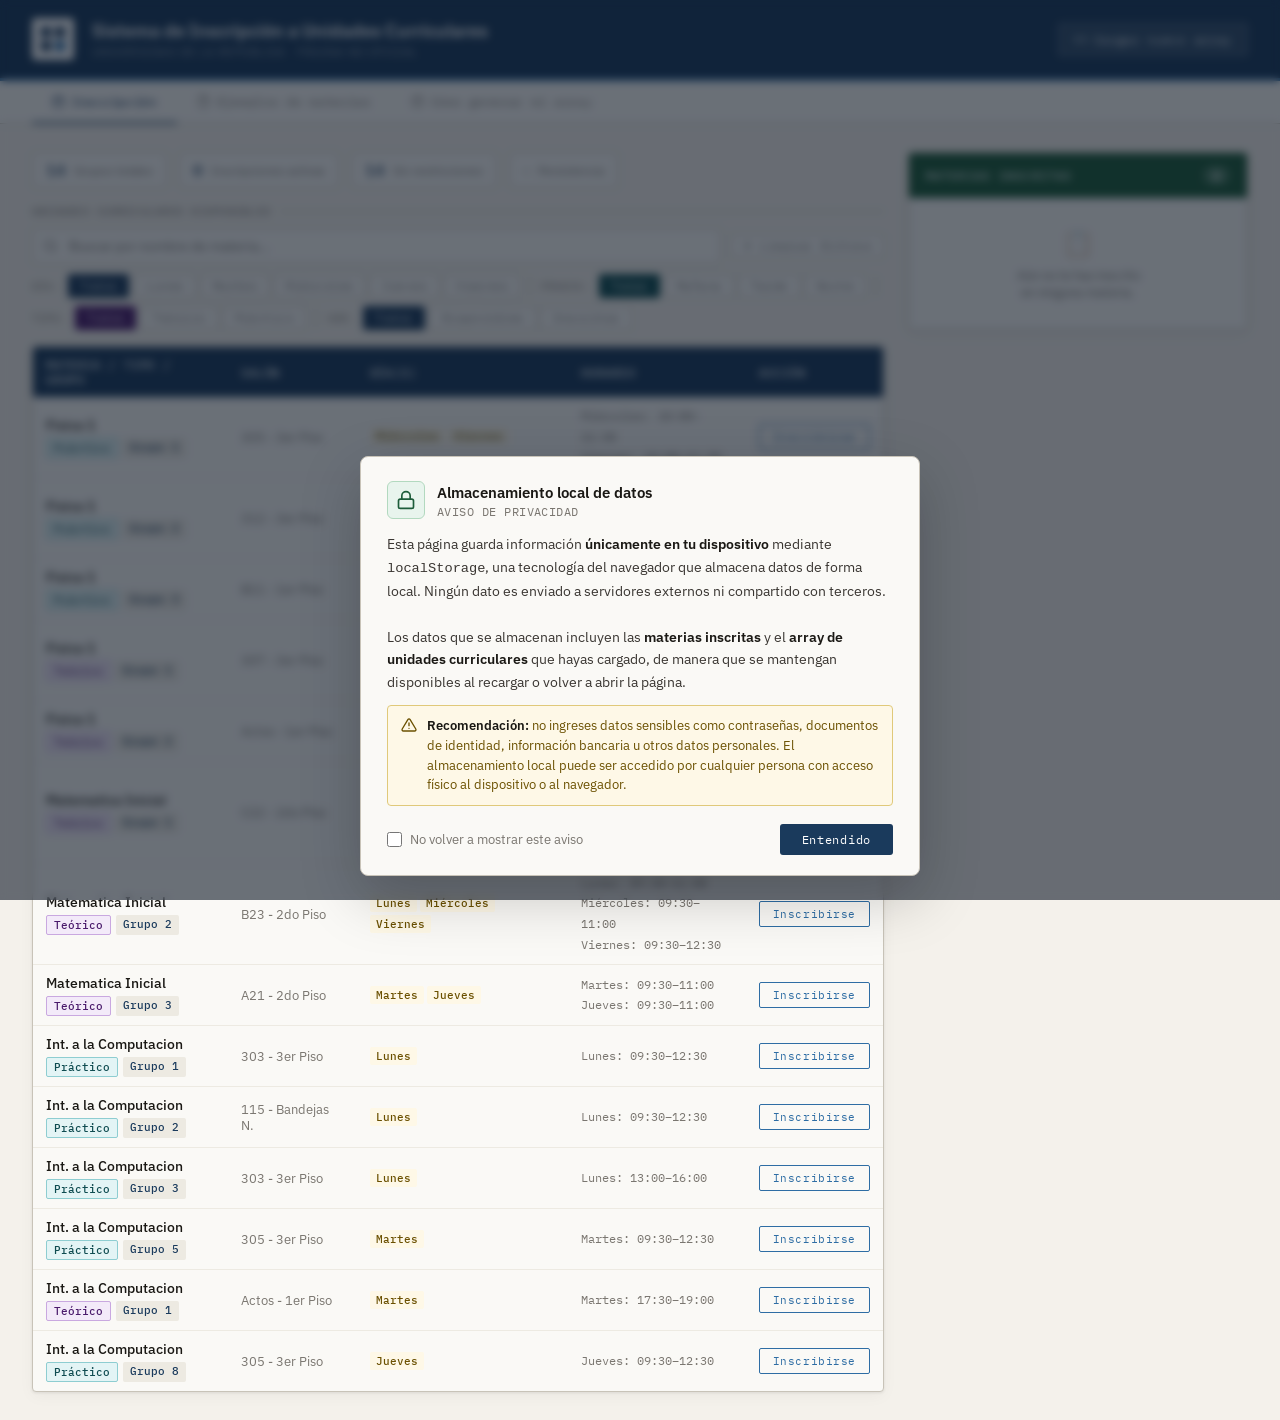
==== commit ee13f058: "Se agrgan funciones como cargar, borrar y alacenar arrays. Y se agregan otras caracteristicas." ====
--- a/Index.html
+++ b/Index.html
@@ -4,15 +4,13 @@
 <meta charset="UTF-8">
 <meta name="viewport" content="width=device-width, initial-scale=1.0">
 <title>Inscripción UC — Udelar</title>
+<link href="https://fonts.googleapis.com/css2?family=IBM+Plex+Sans:wght@300;400;500;600&family=IBM+Plex+Mono:wght@400;500&display=swap" rel="stylesheet">
 <link rel="stylesheet" href="style.css">
-<link href="https://fonts.googleapis.com/css2?family=IBM+Plex+Sans:wght@300;400;500;600&family=IBM+Plex+Mono:wght@400;500&display=swap" rel="stylesheet">
 <link rel="shortcut icon" href="https://encrypted-tbn0.gstatic.com/images?q=tbn:ANd9GcQE-RMVN80C-sib0OsWyL0FCU3WnER7iK9Dow&s" type="image/x-icon">
 </head>
+
 <body>
-
 <header>
-<script src="aviso.js"></script>
-
   <div class="header-inner">
     <div class="logo-mark">
       <svg viewBox="0 0 26 26" fill="none">
@@ -27,78 +25,42 @@
       <p>Universidad de la Rep&#250;blica &middot; Página no oficial</p>
     </div>
     <div class="header-right">
-      <button class="btn-cargar-array" onclick="openModal()">
-        <svg width="14" height="14" viewBox="0 0 24 24" fill="none" stroke="currentColor" stroke-width="2"><polyline points="16 18 22 12 16 6"/><polyline points="8 6 2 12 8 18"/></svg>
-        Cargar array de UIs
-      </button>
+      <a href="cargar.html" class="btn-header btn-header-outline">
+        <svg width="13" height="13" viewBox="0 0 24 24" fill="none" stroke="currentColor" stroke-width="2"><polyline points="16 18 22 12 16 6"/><polyline points="8 6 2 12 8 18"/></svg>
+        Cargar nuevo array
+      </a>
     </div>
   </div>
 </header>
 
-<!-- MODAL -->
-<div class="modal-overlay" id="modalOverlay" onclick="handleOverlayClick(event)">
-  <div class="modal">
-    <div class="modal-header">
-      <div>
-        <div class="modal-title">Cargar Unidades Curriculares</div>
-        <div class="modal-subtitle">Peg&#225; un array JavaScript con las materias para reemplazar los datos actuales.</div>
-        <div class="modal-subtitle" style="color: red;">Una vez que se cargue el array, se reemplazarán los datos actuales.</div>
-      </div>
-      <button class="modal-close" onclick="closeModal()">&#10005;</button>
-    </div>
-    <div class="modal-body">
-      <div>
-        <div class="code-label">Array de materias (JavaScript)</div>
-        <textarea class="code-area" id="arrayInput" placeholder="const materias = [&#10;  { id: 1, nombre: &quot;Fisica 1&quot;, tipo: &quot;Practico&quot;, grupo: &quot;Grupo 1&quot;, salon: &quot;305&quot;, dia: &quot;Lunes&quot;, inicio: &quot;09:00&quot;, fin: &quot;11:00&quot; },&#10;  ...&#10;];"></textarea>
-      </div>
-      <div id="parseFeedback" class="parse-feedback"></div>
-      <div id="previewWrap" style="display:none">
-        <div class="code-label">Vista previa</div>
-        <div class="preview-chips" id="previewChips"></div>
-      </div>
-      <div>
-        <button class="example-toggle" onclick="toggleExample()">&#128196; Consultar el prompt de referencia para agilizar la creación del array</button>
-        <pre class="example-block" id="exampleBlock">
-Extrae datos de un cronograma de clases y conviértelos en un array JS llamado materias.
-
-Estructura de cada objeto:
-{ id, nombre, tipo, grupo, salon, dia, inicio, fin }
-
-Reglas:
-- Un objeto por cada día con horario.
-- id autoincremental.
-- nombre: asignatura de la tabla.
-- tipo: "Teorico" o "Practico".
-- grupo: nombre del grupo.
-- salon: "AULA - PISO" o "VIRTUAL".
-- dia: Lunes | Martes | Miercoles | Jueves | Viernes.
-- inicio y fin en formato HH:MM.
-
-Devuelve SOLO:
-const materias = [ ... ];
-
-Imagen a procesar: [ADJUNTAR IMAGEN DE HORARIOS LOS Se <a href="https://www.fing.edu.uy/es/bedelia/horarios">HORARIOS</a>]
-        </pre>
-      </div>
-    </div>
-    <div class="modal-footer">
-      <button class="btn-modal-cancel" onclick="closeModal()">Cancelar</button>
-      <button class="btn-modal-apply" id="btnApply" onclick="applyArray()" disabled>Aplicar cambios</button>
-    </div>
+<nav class="nav-tabs">
+  <div class="nav-tabs-inner">
+    <button class="nav-tab active" onclick="switchTab('inscripcion', this)">
+      <svg width="13" height="13" viewBox="0 0 24 24" fill="none" stroke="currentColor" stroke-width="2"><rect x="3" y="4" width="18" height="18" rx="2"/><line x1="16" y1="2" x2="16" y2="6"/><line x1="8" y1="2" x2="8" y2="6"/><line x1="3" y1="10" x2="21" y2="10"/></svg>
+      Inscripci&#243;n
+    </button>
+    <button class="nav-tab" onclick="switchTab('ejemplos', this)">
+      <svg width="13" height="13" viewBox="0 0 24 24" fill="none" stroke="currentColor" stroke-width="2"><path d="M14 2H6a2 2 0 0 0-2 2v16a2 2 0 0 0 2 2h12a2 2 0 0 0 2-2V8z"/><polyline points="14 2 14 8 20 8"/></svg>
+      Ejemplos de materias
+    </button>
+    <button class="nav-tab" onclick="switchTab('prompt', this)">
+      <svg width="13" height="13" viewBox="0 0 24 24" fill="none" stroke="currentColor" stroke-width="2"><circle cx="12" cy="12" r="10"/><path d="M9.09 9a3 3 0 0 1 5.83 1c0 2-3 3-3 3"/><line x1="12" y1="17" x2="12.01" y2="17"/></svg>
+      C&#243;mo generar mi array
+    </button>
   </div>
-</div>
-
-<div class="container">
+</nav>
+
+<!-- ═══════════════════════════════════════════════════════ -->
+<!-- TAB: INSCRIPCIÓN -->
+<!-- ═══════════════════════════════════════════════════════ -->
+<div id="tab-inscripcion" class="container">
   <div class="main">
     <div class="stats-bar" id="statsBar"></div>
     <div class="section-title">Unidades Curriculares Disponibles</div>
-
     <div class="controls">
       <div class="search-row">
         <div class="search-wrap">
-          <svg width="15" height="15" viewBox="0 0 24 24" fill="none" stroke="currentColor" stroke-width="2">
-            <circle cx="11" cy="11" r="8"/><path d="m21 21-4.35-4.35"/>
-          </svg>
+          <svg width="15" height="15" viewBox="0 0 24 24" fill="none" stroke="currentColor" stroke-width="2"><circle cx="11" cy="11" r="8"/><path d="m21 21-4.35-4.35"/></svg>
           <input class="search-input" id="searchInput" type="text" placeholder="Buscar por nombre de materia...">
         </div>
         <button class="filter-btn" onclick="clearAllFilters()">&#10005; Limpiar filtros</button>
@@ -117,7 +79,6 @@
         <div class="filter-group" id="filterVer"></div>
       </div>
     </div>
-
     <div class="table-wrap">
       <table>
         <thead>
@@ -134,7 +95,6 @@
       <div id="noResults" class="no-results" style="display:none">No se encontraron materias con los filtros aplicados.</div>
     </div>
   </div>
-
   <div class="sidebar">
     <div class="enrolled-card">
       <div class="enrolled-header">
@@ -155,94 +115,143 @@
   </div>
 </div>
 
+<!-- ═══════════════════════════════════════════════════════ -->
+<!-- TAB: EJEMPLOS -->
+<!-- ═══════════════════════════════════════════════════════ -->
+<div id="tab-ejemplos" class="panel-full">
+  <div class="ejemplos-header">
+    <div class="ejemplos-header-left">
+      <div class="section-title" style="margin-bottom:4px">Arrays de ejemplo pre-cargados</div>
+      <p class="ejemplos-header-desc">
+        Pod&#233;s cargar un conjunto de datos completo o controlar qu&#233; materias se muestran en la tabla de inscripci&#243;n usando el bot&#243;n de visibilidad de cada card.
+      </p>
+    </div>
+    <div class="vis-toolbar">
+      <span class="vis-toolbar-label">Visibilidad:</span>
+      <button class="btn-vis-all" onclick="setAllVisibility(true)">&#128065; Mostrar todo</button>
+      <button class="btn-vis-all" onclick="setAllVisibility(false)">&#128683; Ocultar todo</button>
+    </div>
+  </div>
+
+  <div style="margin-bottom:12px" id="visStatusBar"></div>
+
+  <div class="section-title" style="margin-bottom:14px">Conjuntos precargados</div>
+  <div class="ejemplos-grid" id="ejemplosGrid"></div>
+
+  <div class="section-title" style="margin-bottom:14px" id="userArraySection" style="display:none">Array cargado por el usuario</div>
+  <div class="ejemplos-grid" id="userArrayGrid"></div>
+</div>
+
+<!-- ═══════════════════════════════════════════════════════ -->
+<!-- TAB: PROMPT / CÓMO GENERAR -->
+<!-- ═══════════════════════════════════════════════════════ -->
+<div id="tab-prompt" class="panel-full">
+  <div class="prompt-section">
+    <div class="section-title">C&#243;mo generar tu propio array con IA</div>
+    <p style="font-size:0.86rem;color:var(--text-muted);margin-bottom:24px;line-height:1.65;">
+      Pod&#233;s usar una IA con capacidad de an&#225;lisis de im&#225;genes (como Claude o ChatGPT-4o) para convertir
+      autom&#225;ticamente una imagen de tu cronograma en el formato que necesita este sistema.
+      Segu&#237; los pasos a continuaci&#243;n.
+    </p>
+
+    <div class="section-title" style="margin-bottom:16px">Pasos</div>
+    <div class="steps-list" style="margin-bottom:28px">
+      <div class="step">
+        <div class="step-num">1</div>
+        <div class="step-text">Tom&#225; una captura de pantalla o foto de tu cronograma de clases (la tabla con materias, grupos, d&#237;as y horarios).</div>
+      </div>
+      <div class="step">
+        <div class="step-num">2</div>
+        <div class="step-text">Abr&#237; tu IA preferida: <a href="https://claude.ai" target="_blank">Claude</a>, <a href="https://chat.openai.com" target="_blank">ChatGPT</a> o <a href="gemini.google.com">Gemini</a> (Recomendada). Asegurate de usar una versi&#243;n con soporte de im&#225;genes.</div>
+      </div>
+      <div class="step">
+        <div class="step-num">3</div>
+        <div class="step-text">Copi&#225; el prompt de abajo, adjunt&#225; tu imagen y envi&#225; el mensaje.</div>
+      </div>
+      <div class="step">
+        <div class="step-num">4</div>
+        <div class="step-text">Copi&#225; el array que te devuelve la IA y &#250;salo en la p&#225;gina <a href="cargar.html">Cargar nuevo array</a>.</div>
+      </div>
+    </div>
+
+    <div class="section-title" style="margin-bottom:14px">Prompt a usar</div>
+    <div class="prompt-box">
+      <div class="prompt-box-label">
+        <span>&#128203; Prompt — copiar y pegar en la IA</span>
+        <button class="btn-copy" id="btnCopyPrompt" onclick="copyPrompt()">&#10064; Copiar</button>
+      </div>
+      <div class="prompt-text" id="promptText">Extrae datos de un cronograma de clases y conviértelos en un array JS llamado materias.
+
+Estructura de cada objeto:
+{ id, nombre, tipo, grupo, salon, dia, inicio, fin }
+
+Reglas:
+- Un objeto por cada día con horario.
+- id autoincremental.
+- nombre: asignatura de la tabla.
+- tipo: "Teorico" o "Practico".
+- grupo: nombre del grupo.
+- salon: "AULA - PISO" o "VIRTUAL".
+- dia: Lunes | Martes | Miercoles | Jueves | Viernes.
+- inicio y fin en formato HH:MM.
+
+Devuelve SOLO:
+const materias = [ ... ];
+
+Imagen a procesar: [ADJUNTAR IMAGEN DE LOS <a href="https://www.fing.edu.uy/sites/default/files/2026-03/horarios-1er-semestre-2026_8.pdf" target="_blank">HORARIOS</a> ]</div>
+    </div>
+
+    <div class="section-title" style="margin-bottom:14px">Imagen de referencia — &#191;qu&#233; debe tener tu horario?</div>
+    <div class="image-ref-wrap">
+      <div class="image-ref-header">
+        <svg width="13" height="13" viewBox="0 0 24 24" fill="none" stroke="currentColor" stroke-width="2"><rect x="3" y="3" width="18" height="18" rx="2"/><circle cx="8.5" cy="8.5" r="1.5"/><polyline points="21 15 16 10 5 21"/></svg>
+        Ejemplo de imagen de cronograma que la IA puede procesar
+      </div>
+      <div class="image-ref-body">
+        <div class="image-placeholder" id="imgPlaceholder">
+          <img src="image.png" alt="">
+        </div>
+      </div>
+    </div>
+
+    <div class="section-title" style="margin-bottom:12px">Formato esperado del array</div>
+    <div class="prompt-box">
+      <div class="prompt-box-label">
+        <span>&#128196; Ejemplo de salida correcta</span>
+      </div>
+      <div class="prompt-text" style="color:#8ecdd1">const materias = [
+  { id: 1,  nombre: "Fisica 1",  tipo: "Practico", grupo: "Grupo 1", salon: "305 - 3er Piso",   dia: "Miercoles", inicio: "10:00", fin: "11:30" },
+  { id: 2,  nombre: "Fisica 1",  tipo: "Practico", grupo: "Grupo 1", salon: "305 - 3er Piso",   dia: "Viernes",   inicio: "10:00", fin: "11:30" },
+  { id: 3,  nombre: "Calculo 1", tipo: "Teorico",  grupo: "Grupo 2", salon: "Actos - 1er Piso", dia: "Martes",    inicio: "08:00", fin: "09:30" },
+];</div>
+    </div>
+
+  </div>
+</div>
+
 <div class="toast" id="toast"></div>
 
+<script src="materias.js"></script>
 <script>
 // ============================================================
-// DATA
-// ============================================================
-const materias = [
-  { id: 1,  nombre: "Fisica 1", tipo: "Practico", grupo: "Grupo 1",  salon: "305 - 3er Piso",    dia: "Miercoles", inicio: "10:00", fin: "11:30" },
-  { id: 2,  nombre: "Fisica 1", tipo: "Practico", grupo: "Grupo 1",  salon: "305 - 3er Piso",    dia: "Viernes",   inicio: "10:00", fin: "11:30" },
-  { id: 3,  nombre: "Fisica 1", tipo: "Practico", grupo: "Grupo 2",  salon: "312 - 3er Piso",    dia: "Miercoles", inicio: "11:30", fin: "13:00" },
-  { id: 4,  nombre: "Fisica 1", tipo: "Practico", grupo: "Grupo 2",  salon: "301 - 3er Piso",    dia: "Viernes",   inicio: "11:30", fin: "13:00" },
-  { id: 5,  nombre: "Fisica 1", tipo: "Practico", grupo: "Grupo 3",  salon: "B11 - 1er Piso",    dia: "Martes",    inicio: "10:00", fin: "11:30" },
-  { id: 6,  nombre: "Fisica 1", tipo: "Practico", grupo: "Grupo 3",  salon: "B11 - 1er Piso",    dia: "Jueves",    inicio: "10:00", fin: "11:30" },
-  { id: 7,  nombre: "Fisica 1", tipo: "Practico", grupo: "Grupo 4",  salon: "312 - 3er Piso",    dia: "Martes",    inicio: "10:00", fin: "11:30" },
-  { id: 8,  nombre: "Fisica 1", tipo: "Practico", grupo: "Grupo 4",  salon: "312 - 3er Piso",    dia: "Jueves",    inicio: "10:00", fin: "11:30" },
-  { id: 9,  nombre: "Fisica 1", tipo: "Practico", grupo: "Grupo 5",  salon: "102 - 1er Piso",    dia: "Miercoles", inicio: "16:00", fin: "17:30" },
-  { id: 10, nombre: "Fisica 1", tipo: "Practico", grupo: "Grupo 5",  salon: "102 - 1er Piso",    dia: "Viernes",   inicio: "16:00", fin: "17:30" },
-  { id: 11, nombre: "Fisica 1", tipo: "Practico", grupo: "Grupo 6",  salon: "501 - 5to Piso",    dia: "Martes",    inicio: "13:00", fin: "14:30" },
-  { id: 12, nombre: "Fisica 1", tipo: "Practico", grupo: "Grupo 6",  salon: "501 - 5to Piso",    dia: "Jueves",    inicio: "13:00", fin: "14:30" },
-  { id: 13, nombre: "Fisica 1", tipo: "Practico", grupo: "Grupo 7",  salon: "A12 - 1er Piso",    dia: "Martes",    inicio: "16:00", fin: "17:30" },
-  { id: 14, nombre: "Fisica 1", tipo: "Practico", grupo: "Grupo 7",  salon: "B11 - 1er Piso",    dia: "Jueves",    inicio: "16:00", fin: "17:30" },
-  { id: 15, nombre: "Fisica 1", tipo: "Practico", grupo: "Grupo 8",  salon: "Virtual 02",        dia: "Martes",    inicio: "19:30", fin: "21:00" },
-  { id: 16, nombre: "Fisica 1", tipo: "Practico", grupo: "Grupo 8",  salon: "Virtual 01",        dia: "Viernes",   inicio: "19:30", fin: "21:00" },
-  { id: 17, nombre: "Fisica 1", tipo: "Practico", grupo: "Grupo 9",  salon: "102 - 1er Piso",    dia: "Miercoles", inicio: "10:00", fin: "11:30" },
-  { id: 18, nombre: "Fisica 1", tipo: "Practico", grupo: "Grupo 9",  salon: "102 - 1er Piso",    dia: "Viernes",   inicio: "10:00", fin: "11:30" },
-  { id: 19, nombre: "Fisica 1", tipo: "Teorico",  grupo: "Grupo 1",  salon: "307 - 3er Piso",    dia: "Miercoles", inicio: "11:30", fin: "13:00" },
-  { id: 20, nombre: "Fisica 1", tipo: "Teorico",  grupo: "Grupo 1",  salon: "307 - 3er Piso",    dia: "Viernes",   inicio: "11:30", fin: "13:00" },
-  { id: 21, nombre: "Fisica 1", tipo: "Teorico",  grupo: "Grupo 2",  salon: "Actos - 1er Piso",  dia: "Martes",    inicio: "08:00", fin: "09:30" },
-  { id: 22, nombre: "Fisica 1", tipo: "Teorico",  grupo: "Grupo 2",  salon: "Actos - 1er Piso",  dia: "Jueves",    inicio: "08:00", fin: "09:30" },
-  { id: 23, nombre: "Fisica 1", tipo: "Teorico",  grupo: "Grupo 3",  salon: "303 - 3er Piso",    dia: "Lunes",     inicio: "16:00", fin: "17:30" },
-  { id: 24, nombre: "Fisica 1", tipo: "Teorico",  grupo: "Grupo 3",  salon: "303 - 3er Piso",    dia: "Miercoles", inicio: "16:00", fin: "17:30" },
-  { id: 25, nombre: "Matematica Inicial", tipo: "Teorico", grupo: "Grupo 1", salon: "C22 - 2do Piso", dia: "Lunes",     inicio: "08:00", fin: "09:30" },
-  { id: 26, nombre: "Matematica Inicial", tipo: "Teorico", grupo: "Grupo 1", salon: "C22 - 2do Piso", dia: "Miercoles", inicio: "08:00", fin: "11:00" },
-  { id: 27, nombre: "Matematica Inicial", tipo: "Teorico", grupo: "Grupo 1", salon: "C22 - 2do Piso", dia: "Viernes",   inicio: "08:00", fin: "09:30" },
-  { id: 28, nombre: "Matematica Inicial", tipo: "Teorico", grupo: "Grupo 2", salon: "B23 - 2do Piso", dia: "Lunes",     inicio: "09:30", fin: "11:00" },
-  { id: 29, nombre: "Matematica Inicial", tipo: "Teorico", grupo: "Grupo 2", salon: "A12 - 1er Piso", dia: "Miercoles", inicio: "09:30", fin: "11:00" },
-  { id: 30, nombre: "Matematica Inicial", tipo: "Teorico", grupo: "Grupo 2", salon: "B23 - 2do Piso", dia: "Viernes",   inicio: "09:30", fin: "12:30" },
-  { id: 31, nombre: "Matematica Inicial", tipo: "Teorico", grupo: "Grupo 3", salon: "A21 - 2do Piso", dia: "Martes",    inicio: "09:30", fin: "11:00" },
-  { id: 32, nombre: "Matematica Inicial", tipo: "Teorico", grupo: "Grupo 3", salon: "A21 - 2do Piso", dia: "Jueves",    inicio: "09:30", fin: "11:00" },
-  { id: 33, nombre: "Matematica Inicial", tipo: "Teorico", grupo: "Grupo 3", salon: "A21 - 2do Piso", dia: "Viernes",   inicio: "08:00", fin: "11:00" },
-  { id: 34, nombre: "Matematica Inicial", tipo: "Teorico", grupo: "Grupo 4", salon: "A12 - 1er Piso", dia: "Lunes",     inicio: "13:00", fin: "14:30" },
-  { id: 35, nombre: "Matematica Inicial", tipo: "Teorico", grupo: "Grupo 4", salon: "A12 - 1er Piso", dia: "Miercoles", inicio: "13:00", fin: "14:30" },
-  { id: 36, nombre: "Matematica Inicial", tipo: "Teorico", grupo: "Grupo 4", salon: "B11 - 1er Piso", dia: "Viernes",   inicio: "13:00", fin: "16:00" },
-  { id: 37, nombre: "Matematica Inicial", tipo: "Teorico", grupo: "Grupo 5", salon: "A21 - 2do Piso", dia: "Lunes",     inicio: "14:30", fin: "16:00" },
-  { id: 38, nombre: "Matematica Inicial", tipo: "Teorico", grupo: "Grupo 5", salon: "C22 - 2do Piso", dia: "Miercoles", inicio: "14:30", fin: "16:00" },
-  { id: 39, nombre: "Matematica Inicial", tipo: "Teorico", grupo: "Grupo 5", salon: "A21 - 2do Piso", dia: "Viernes",   inicio: "14:30", fin: "17:30" },
-  { id: 40, nombre: "Matematica Inicial", tipo: "Teorico", grupo: "Grupo 6", salon: "A12 - 1er Piso", dia: "Martes",    inicio: "14:30", fin: "16:00" },
-  { id: 41, nombre: "Matematica Inicial", tipo: "Teorico", grupo: "Grupo 6", salon: "A12 - 1er Piso", dia: "Jueves",    inicio: "14:30", fin: "16:00" },
-  { id: 42, nombre: "Matematica Inicial", tipo: "Teorico", grupo: "Grupo 6", salon: "A12 - 1er Piso", dia: "Viernes",   inicio: "13:00", fin: "16:00" },
-  { id: 43, nombre: "Matematica Inicial", tipo: "Teorico", grupo: "Grupo 7", salon: "303 - 3er Piso", dia: "Lunes",     inicio: "18:00", fin: "19:30" },
-  { id: 44, nombre: "Matematica Inicial", tipo: "Teorico", grupo: "Grupo 7", salon: "312 - 3er Piso", dia: "Miercoles", inicio: "18:00", fin: "21:00" },
-  { id: 45, nombre: "Matematica Inicial", tipo: "Teorico", grupo: "Grupo 7", salon: "312 - 3er Piso", dia: "Viernes",   inicio: "18:00", fin: "19:30" },
-  { id: 46, nombre: "Matematica Inicial", tipo: "Teorico", grupo: "Grupo 8", salon: "Virtual 06",     dia: "Martes",    inicio: "19:30", fin: "21:00" },
-  { id: 47, nombre: "Matematica Inicial", tipo: "Teorico", grupo: "Grupo 8", salon: "Virtual 06",     dia: "Jueves",    inicio: "19:30", fin: "21:00" },
-  { id: 48, nombre: "Matematica Inicial", tipo: "Teorico", grupo: "Grupo 8", salon: "Virtual 04",     dia: "Viernes",   inicio: "18:00", fin: "21:00" },
-  { id: 49, nombre: "Int. a la Computacion", tipo: "Practico", grupo: "Grupo 1",  salon: "303 - 3er Piso",    dia: "Lunes",    inicio: "09:30", fin: "12:30" },
-  { id: 50, nombre: "Int. a la Computacion", tipo: "Practico", grupo: "Grupo 10", salon: "Actos - 1er Piso",  dia: "Jueves",   inicio: "14:30", fin: "17:30" },
-  { id: 51, nombre: "Int. a la Computacion", tipo: "Practico", grupo: "Grupo 11", salon: "312 - 3er Piso",    dia: "Jueves",   inicio: "17:30", fin: "20:30" },
-  { id: 52, nombre: "Int. a la Computacion", tipo: "Practico", grupo: "Grupo 12", salon: "Actos - 1er Piso",  dia: "Lunes",    inicio: "17:30", fin: "20:30" },
-  { id: 53, nombre: "Int. a la Computacion", tipo: "Practico", grupo: "Grupo 2",  salon: "115 - Bandejas N.", dia: "Lunes",    inicio: "09:30", fin: "12:30" },
-  { id: 54, nombre: "Int. a la Computacion", tipo: "Practico", grupo: "Grupo 3",  salon: "303 - 3er Piso",    dia: "Lunes",    inicio: "13:00", fin: "16:00" },
-  { id: 55, nombre: "Int. a la Computacion", tipo: "Practico", grupo: "Grupo 4",  salon: "Actos - 1er Piso",  dia: "Lunes",    inicio: "17:30", fin: "20:30" },
-  { id: 56, nombre: "Int. a la Computacion", tipo: "Practico", grupo: "Grupo 5",  salon: "305 - 3er Piso",    dia: "Martes",   inicio: "09:30", fin: "12:30" },
-  { id: 57, nombre: "Int. a la Computacion", tipo: "Practico", grupo: "Grupo 6",  salon: "312 - 3er Piso",    dia: "Martes",   inicio: "14:30", fin: "17:30" },
-  { id: 58, nombre: "Int. a la Computacion", tipo: "Practico", grupo: "Grupo 7",  salon: "Actos - 1er Piso",  dia: "Miercoles",inicio: "09:30", fin: "12:30" },
-  { id: 59, nombre: "Int. a la Computacion", tipo: "Practico", grupo: "Grupo 8",  salon: "305 - 3er Piso",    dia: "Jueves",   inicio: "09:30", fin: "12:30" },
-  { id: 60, nombre: "Int. a la Computacion", tipo: "Practico", grupo: "Grupo 9",  salon: "312 - 3er Piso",    dia: "Jueves",   inicio: "13:00", fin: "16:00" },
-  { id: 61, nombre: "Int. a la Computacion", tipo: "Teorico",  grupo: "Grupo 1",  salon: "Actos - 1er Piso",  dia: "Martes",   inicio: "17:30", fin: "19:00" },
-];
-
-// ============================================================
 // CONSTANTS
 // ============================================================
-const LS_KEY = 'udelar_v3';
+const LS_KEY          = 'udelar_v3';
 const LS_KEY_MATERIAS = 'udelar_v3_materias';
-const DAY_ORDER = ['Lunes','Martes','Miercoles','Jueves','Viernes','Sabado'];
+const DAY_ORDER   = ['Lunes','Martes','Miercoles','Jueves','Viernes','Sabado'];
 const DAY_DISPLAY = { Lunes:'Lunes', Martes:'Martes', Miercoles:'Mi\u00e9rcoles', Jueves:'Jueves', Viernes:'Viernes' };
 const FRANJAS = {
-  manana:  { label: 'Ma\u00f1ana', min: 0,    max: 720  },
-  tarde:   { label: 'Tarde',      min: 720,  max: 1080 },
-  noche:   { label: 'Noche',      min: 1080, max: 1440 },
+  manana: { label:'Ma\u00f1ana', min:0,    max:720  },
+  tarde:  { label:'Tarde',      min:720,  max:1080 },
+  noche:  { label:'Noche',      min:1080, max:1440 },
 };
 
 // ============================================================
 // STATE
 // ============================================================
-let enrolled = [];
-let filters = { dia: 'todos', franja: 'todos', tipo: 'todos', ver: 'todos' };
+let materias = [];
+let enrolled  = [];
+let filters   = { dia:'todos', franja:'todos', tipo:'todos', ver:'todos' };
 let searchQuery = '';
 
 // ============================================================
@@ -260,8 +269,7 @@
     if (!raw) return false;
     const saved = JSON.parse(raw);
     if (!Array.isArray(saved) || saved.length === 0) return false;
-    materias.length = 0;
-    saved.forEach(m => materias.push(m));
+    materias = saved;
     return true;
   } catch(e) { return false; }
 }
@@ -277,37 +285,29 @@
 // UTILS
 // ============================================================
 function timeToMin(t) { const [h,m] = t.split(':').map(Number); return h*60+m; }
-
-function getFranja(inicio) {
-  const m = timeToMin(inicio);
-  if (m < 720) return 'manana';
-  if (m < 1080) return 'tarde';
-  return 'noche';
-}
-
 function hasTimeConflict(m) {
-  return enrolled.some(e =>
-    e.dia === m.dia &&
-    timeToMin(m.inicio) < timeToMin(e.fin) &&
-    timeToMin(m.fin) > timeToMin(e.inicio)
-  );
+  return enrolled.some(e => e.dia===m.dia && timeToMin(m.inicio)<timeToMin(e.fin) && timeToMin(m.fin)>timeToMin(e.inicio));
 }
 function getTimeConflict(m) {
-  return enrolled.find(e =>
-    e.dia === m.dia &&
-    timeToMin(m.inicio) < timeToMin(e.fin) &&
-    timeToMin(m.fin) > timeToMin(e.inicio)
-  );
-}
-function isEnrolled(m) { return enrolled.some(e => e.id === m.id); }
-
-// Bloquear otro grupo del mismo nombre+tipo
-function isDuplicateMateria(m) {
-  return enrolled.some(e => e.nombre === m.nombre && e.tipo === m.tipo && e.grupo !== m.grupo);
-}
-function getDuplicateMateria(m) {
-  return enrolled.find(e => e.nombre === m.nombre && e.tipo === m.tipo && e.grupo !== m.grupo);
-}
+  return enrolled.find(e => e.dia===m.dia && timeToMin(m.inicio)<timeToMin(e.fin) && timeToMin(m.fin)>timeToMin(e.inicio));
+}
+function isEnrolled(m)       { return enrolled.some(e => e.id === m.id); }
+function isDuplicateMateria(m) { return enrolled.some(e => e.nombre===m.nombre && e.tipo===m.tipo && e.grupo!==m.grupo); }
+function getDuplicateMateria(m){ return enrolled.find(e => e.nombre===m.nombre && e.tipo===m.tipo && e.grupo!==m.grupo); }
+
+// ============================================================
+// GROUP ROWS
+// ============================================================
+function buildGroupRows() {
+  const map = new Map();
+  for (const m of materias) {
+    const key = m.nombre+'||'+m.tipo+'||'+m.grupo;
+    if (!map.has(key)) map.set(key, { ...m, clases:[m] });
+    else map.get(key).clases.push(m);
+  }
+  return [...map.values()];
+}
+let GROUP_ROWS = [];
 
 // ============================================================
 // ACTIONS
@@ -317,20 +317,17 @@
   if (!m || isEnrolled(m)) return;
   if (isDuplicateMateria(m)) {
     const dup = getDuplicateMateria(m);
-    showToast('Ya inscrito en ' + m.nombre + ' (' + m.tipo + ') \u2014 ' + dup.grupo, 'warning');
-    return;
+    showToast('Ya inscrito en ' + m.nombre + ' (' + m.tipo + ') \u2014 ' + dup.grupo, 'warning'); return;
   }
   if (hasTimeConflict(m)) {
     const c = getTimeConflict(m);
-    showToast('Conflicto con "' + c.nombre + '" \u2014 ' + c.dia + ' ' + c.inicio + '\u2013' + c.fin, 'error');
-    return;
+    showToast('Conflicto con "' + c.nombre + '" \u2014 ' + c.dia + ' ' + c.inicio + '\u2013' + c.fin, 'error'); return;
   }
   enrolled.push(m);
   saveToStorage();
   showToast('Inscrito: ' + m.nombre + ' \u00b7 ' + m.tipo + ' \u00b7 ' + m.grupo, 'success');
   render();
 }
-
 function desinscribir(id) {
   const m = enrolled.find(e => e.id === id);
   enrolled = enrolled.filter(e => e.id !== id);
@@ -340,212 +337,292 @@
 }
 
 // ============================================================
-// BUILD GROUP ROWS (collapse multiple clases del mismo grupo en 1 fila)
-// ============================================================
-function buildGroupRows() {
-  const map = new Map();
-  for (const m of materias) {
-    const key = m.nombre + '||' + m.tipo + '||' + m.grupo;
-    if (!map.has(key)) map.set(key, { ...m, clases: [m] });
-    else map.get(key).clases.push(m);
-  }
-  return [...map.values()];
-}
-const GROUP_ROWS = buildGroupRows();
-
-// ============================================================
 // FILTER
 // ============================================================
 function getVisibleRows() {
   let rows = GROUP_ROWS;
-
-  if (searchQuery) {
-    const q = searchQuery.toLowerCase();
-    rows = rows.filter(r => r.nombre.toLowerCase().includes(q));
-  }
-  if (filters.dia !== 'todos') {
-    rows = rows.filter(r => r.clases.some(c => c.dia === filters.dia));
-  }
+  // Ocultar materias marcadas como hidden
+  rows = rows.filter(r => isNombreVisible(r.nombre));
+  if (searchQuery) { const q=searchQuery.toLowerCase(); rows=rows.filter(r=>r.nombre.toLowerCase().includes(q)); }
+  if (filters.dia !== 'todos') rows = rows.filter(r => r.clases.some(c => c.dia===filters.dia));
   if (filters.franja !== 'todos') {
     const f = FRANJAS[filters.franja];
-    rows = rows.filter(r => r.clases.some(c => timeToMin(c.inicio) >= f.min && timeToMin(c.inicio) < f.max));
+    rows = rows.filter(r => r.clases.some(c => timeToMin(c.inicio)>=f.min && timeToMin(c.inicio)<f.max));
   }
-  if (filters.tipo !== 'todos') {
-    rows = rows.filter(r => r.tipo === filters.tipo);
+  if (filters.tipo !== 'todos') rows = rows.filter(r => r.tipo===filters.tipo);
+  if (filters.ver==='inscritas') rows = rows.filter(r => r.clases.some(c=>isEnrolled(c)));
+  else if (filters.ver==='disponibles') rows = rows.filter(r => {
+    return !r.clases.some(c=>isEnrolled(c)) && !isDuplicateMateria(r) && !r.clases.some(c=>hasTimeConflict(c));
+  });
+  return rows;
+}
+
+// ============================================================
+// RENDER FILTERS
+// ============================================================
+function renderFilters() {
+  const dias = DAY_ORDER.filter(d => materias.some(m => m.dia===d));
+  document.getElementById('filterDias').innerHTML =
+    [{key:'todos',label:'Todos'},...dias.map(d=>({key:d,label:DAY_DISPLAY[d]||d}))]
+    .map(f=>'<button class="filter-btn'+(filters.dia===f.key?' active':'')+'" onclick="setFilter(\'dia\',\''+f.key+'\')">'+f.label+'</button>').join('');
+  document.getElementById('filterFranjas').innerHTML =
+    [{key:'todos',label:'Todas'},{key:'manana',label:'Ma\u00f1ana'},{key:'tarde',label:'Tarde'},{key:'noche',label:'Noche'}]
+    .map(f=>'<button class="filter-btn'+(filters.franja===f.key?' active-teal':'')+'" onclick="setFilter(\'franja\',\''+f.key+'\')">'+f.label+'</button>').join('');
+  document.getElementById('filterTipos').innerHTML =
+    [{key:'todos',label:'Todos'},{key:'Teorico',label:'Te\u00f3rico'},{key:'Practico',label:'Pr\u00e1ctico'}]
+    .map(f=>'<button class="filter-btn'+(filters.tipo===f.key?' active-purple':'')+'" onclick="setFilter(\'tipo\',\''+f.key+'\')">'+f.label+'</button>').join('');
+  document.getElementById('filterVer').innerHTML =
+    [{key:'todos',label:'Todos'},{key:'disponibles',label:'Disponibles'},{key:'inscritas',label:'Inscritas'}]
+    .map(f=>'<button class="filter-btn'+(filters.ver===f.key?' active':'')+'" onclick="setFilter(\'ver\',\''+f.key+'\')">'+f.label+'</button>').join('');
+}
+function setFilter(type,val) { filters[type]=val; render(); }
+function clearAllFilters() {
+  filters={dia:'todos',franja:'todos',tipo:'todos',ver:'todos'};
+  searchQuery=''; document.getElementById('searchInput').value=''; render();
+}
+
+// ============================================================
+// RENDER TABLE
+// ============================================================
+function renderTable() {
+  const tbody=document.getElementById('materiasTable');
+  const noRes=document.getElementById('noResults');
+  const rows=getVisibleRows();
+  if (rows.length===0){ tbody.innerHTML=''; noRes.style.display='block'; return; }
+  noRes.style.display='none';
+  tbody.innerHTML=rows.map(row=>{
+    const alreadyEnrolled=!!enrolled.find(e=>e.nombre===row.nombre&&e.tipo===row.tipo&&e.grupo===row.grupo);
+    const dupMateria=!alreadyEnrolled&&isDuplicateMateria(row);
+    const conflictingClass=(!alreadyEnrolled&&!dupMateria)?row.clases.find(c=>hasTimeConflict(c)):null;
+    const hasConflict=!!conflictingClass;
+    const disabled=dupMateria||hasConflict;
+    const clasesStr=row.clases.slice().sort((a,b)=>DAY_ORDER.indexOf(a.dia)-DAY_ORDER.indexOf(b.dia))
+      .map(c=>(DAY_DISPLAY[c.dia]||c.dia)+': '+c.inicio+'\u2013'+c.fin).join('<br>');
+    const diasStr=[...new Set(row.clases.map(c=>c.dia))].sort((a,b)=>DAY_ORDER.indexOf(a)-DAY_ORDER.indexOf(b))
+      .map(d=>'<span class="day-pill">'+(DAY_DISPLAY[d]||d)+'</span>').join(' ');
+    const tc=row.tipo.toLowerCase();
+    const tl=row.tipo==='Teorico'?'Te\u00f3rico':'Pr\u00e1ctico';
+    let action;
+    if (alreadyEnrolled) action='<span class="enrolled-badge">&#10003; Inscrito</span>';
+    else if (dupMateria) { const dup=getDuplicateMateria(row); action='<button class="btn-disabled" disabled>No disponible</button><span class="conflict-badge">&#8618; Ya inscrito: '+dup.grupo+'</span>'; }
+    else if (hasConflict) { const c=getTimeConflict(conflictingClass); action='<button class="btn-disabled" disabled>No disponible</button><span class="conflict-badge">&#9888; Conflicto: '+c.nombre+' \u2014 '+(DAY_DISPLAY[conflictingClass.dia]||conflictingClass.dia)+'</span>'; }
+    else action='<button class="btn-inscribir" onclick="inscribir('+row.clases[0].id+')">Inscribirse</button>';
+    return '<tr class="'+(disabled?'disabled-row':'')+'"><td><div class="nombre-cell">'+row.nombre+'</div><div class="sub-tags"><span class="tipo-tag '+tc+'">'+tl+'</span><span class="grupo-tag">'+row.grupo+'</span></div></td><td class="salon-cell">'+row.salon+'</td><td>'+diasStr+'</td><td class="horario-cell">'+clasesStr+'</td><td>'+action+'</td></tr>';
+  }).join('');
+}
+
+// ============================================================
+// RENDER SIDEBAR
+// ============================================================
+function renderEnrolled() {
+  const list=document.getElementById('enrolledList');
+  document.getElementById('enrolledCount').textContent=enrolled.length;
+  if (enrolled.length===0){ list.innerHTML='<div class="empty-enrolled"><div class="icon">&#128203;</div><p>A\u00fan no te has inscrito<br>en ninguna materia.</p></div>'; return; }
+  list.innerHTML=enrolled.map(e=>{
+    const tc=e.tipo.toLowerCase(); const tl=e.tipo==='Teorico'?'Te\u00f3rico':'Pr\u00e1ctico';
+    return '<div class="enrolled-item"><div class="enrolled-info"><h4>'+e.nombre+'</h4><div class="enrolled-meta" style="margin-bottom:3px"><span class="tipo-tag '+tc+'" style="font-size:0.61rem">'+tl+'</span> &nbsp;'+e.grupo+'</div><div class="enrolled-meta">'+(DAY_DISPLAY[e.dia]||e.dia)+' \u00b7 '+e.inicio+'\u2013'+e.fin+' \u00b7 '+e.salon+'</div></div><button class="btn-desinscribir" onclick="desinscribir('+e.id+')" title="Desinscribirse">&#10005;</button></div>';
+  }).join('');
+}
+function renderSchedule() {
+  const preview=document.getElementById('schedulePreview');
+  const body=document.getElementById('scheduleBody');
+  if (enrolled.length===0){ preview.style.display='none'; return; }
+  preview.style.display='block';
+  const byDay={};
+  enrolled.forEach(e=>{ if(!byDay[e.dia]) byDay[e.dia]=[]; byDay[e.dia].push(e); });
+  body.innerHTML=DAY_ORDER.filter(d=>byDay[d]).map(d=>'<div class="day-group"><div class="day-label">'+(DAY_DISPLAY[d]||d)+'</div>'+byDay[d].sort((a,b)=>timeToMin(a.inicio)-timeToMin(b.inicio)).map(e=>'<div class="time-block '+e.tipo.toLowerCase()+'"><div class="tb-name">'+e.nombre+'</div><div class="tb-meta '+e.tipo.toLowerCase()+'">'+(e.tipo==='Teorico'?'Te\u00f3rico':'Pr\u00e1ctico')+' \u00b7 '+e.grupo+' \u00b7 '+e.inicio+'\u2013'+e.fin+'</div></div>').join('')+'</div>').join('');
+}
+function renderStats() {
+  const ug=new Set(materias.map(m=>m.nombre+'||'+m.tipo+'||'+m.grupo)).size;
+  const ins=enrolled.length;
+  const disp=[...new Set(materias.map(m=>m.nombre+'||'+m.tipo+'||'+m.grupo))].filter(key=>{
+    const [n,t,g]=key.split('||'); const rep=materias.find(m=>m.nombre===n&&m.tipo===t&&m.grupo===g);
+    return rep&&!isEnrolled(rep)&&!isDuplicateMateria(rep)&&!hasTimeConflict(rep);
+  }).length;
+  document.getElementById('statsBar').innerHTML=
+    '<div class="stat"><span class="stat-num">'+ug+'</span><span class="stat-label">Grupos totales</span></div>'+
+    '<div class="stat"><span class="stat-num">'+ins+'</span><span class="stat-label">Inscripciones activas</span></div>'+
+    '<div class="stat"><span class="stat-num">'+disp+'</span><span class="stat-label">Sin restricciones</span></div>'+
+    '<div class="stat"><span class="stat-num" style="font-size:0.78rem;color:'+(ins>0?'var(--green)':'var(--text-muted)')+'">'+( ins>0?'&#128190; Guardado':'\u2014')+'</span><span class="stat-label">Persistencia</span></div>';
+}
+
+function render() { renderFilters(); renderTable(); renderEnrolled(); renderSchedule(); renderStats(); }
+
+// ============================================================
+// TABS
+// ============================================================
+function switchTab(name, btn) {
+  document.querySelectorAll('.nav-tab').forEach(b => b.classList.remove('active'));
+  btn.classList.add('active');
+  document.getElementById('tab-inscripcion').style.display = 'none';
+  document.getElementById('tab-ejemplos').style.display    = 'none';
+  document.getElementById('tab-prompt').style.display      = 'none';
+  if (name === 'inscripcion') { document.getElementById('tab-inscripcion').style.display = 'grid'; }
+  else { document.getElementById('tab-'+name).style.display = 'block'; }
+}
+// Inicializar display de tabs
+document.getElementById('tab-ejemplos').style.display = 'none';
+document.getElementById('tab-prompt').style.display   = 'none';
+
+// ============================================================
+// VISIBILIDAD DE MATERIAS
+// ============================================================
+let hiddenNombres = new Set();
+
+function isNombreVisible(nombre) { return !hiddenNombres.has(nombre); }
+
+function toggleNombreVisibility(nombre) {
+  if (hiddenNombres.has(nombre)) hiddenNombres.delete(nombre);
+  else hiddenNombres.add(nombre);
+  saveHiddenNombres();
+  render();
+  renderEjemplos();
+  renderVisStatusBar();
+}
+
+function setAllVisibility(show) {
+  if (show) { hiddenNombres.clear(); }
+  else { [...new Set(materias.map(m => m.nombre))].forEach(n => hiddenNombres.add(n)); }
+  saveHiddenNombres();
+  render();
+  renderEjemplos();
+  renderVisStatusBar();
+}
+
+function saveHiddenNombres() {
+  try { localStorage.setItem('udelar_hidden', JSON.stringify([...hiddenNombres])); } catch(e) {}
+}
+function loadHiddenNombres() {
+  try {
+    const raw = localStorage.getItem('udelar_hidden');
+    if (raw) hiddenNombres = new Set(JSON.parse(raw));
+  } catch(e) {}
+}
+
+function renderVisStatusBar() {
+  const bar = document.getElementById('visStatusBar');
+  if (!bar) return;
+  const total  = new Set(materias.map(m => m.nombre)).size;
+  const hidden = hiddenNombres.size;
+  const visible = total - hidden;
+  if (hidden === 0) {
+    bar.innerHTML = '<span class="vis-status visible">&#128065; Todas las materias visibles (' + total + ')</span>';
+  } else {
+    bar.innerHTML =
+      '<span class="vis-status visible" style="margin-right:7px">&#128065; Visibles: ' + visible + '</span>' +
+      '<span class="vis-status hidden">&#128683; Ocultas: ' + hidden + '</span>';
   }
-  if (filters.ver === 'inscritas') {
-    rows = rows.filter(r => r.clases.some(c => isEnrolled(c)));
-  } else if (filters.ver === 'disponibles') {
-    rows = rows.filter(r => {
-      const anyEnrolled = r.clases.some(c => isEnrolled(c));
-      const anyDup = isDuplicateMateria(r);
-      const anyConflict = r.clases.some(c => hasTimeConflict(c));
-      return !anyEnrolled && !anyDup && !anyConflict;
-    });
+}
+
+// ============================================================
+// EJEMPLOS
+// ============================================================
+function renderEjemplos() {
+  const nombresActivos = new Set(materias.map(m => m.nombre));
+
+  // ── Conjuntos pre-cargados de materias.js ──
+  const grid = document.getElementById('ejemplosGrid');
+  if (grid && typeof EJEMPLOS_MATERIAS !== 'undefined') {
+    grid.innerHTML = EJEMPLOS_MATERIAS.map(function(e) {
+      const grupos  = new Set(e.datos.map(m => m.nombre+'||'+m.tipo+'||'+m.grupo)).size;
+      const nombres = [...new Set(e.datos.map(m => m.nombre))];
+      const togglesHtml = nombres.map(function(n) {
+        if (!nombresActivos.has(n)) return '';
+        const vis = isNombreVisible(n);
+        return '<div style="display:flex;align-items:center;justify-content:space-between;padding:6px 0;border-bottom:1px solid var(--surface2)">' +
+          '<span style="font-size:0.82rem;font-weight:500">' + n + '</span>' +
+          '<button class="btn-toggle-vis" onclick="toggleNombreVisibility(this.dataset.n)" data-n="' + n.replace(/"/g,'&quot;') + '" style="padding:4px 10px;font-size:0.67rem">' +
+            (vis ? eyeOnSVG() + ' Ocultar' : eyeOffSVG() + ' Mostrar') +
+          '</button>' +
+        '</div>';
+      }).filter(Boolean).join('');
+      const hayTogglesPropios = nombres.some(n => nombresActivos.has(n));
+      return '<div class="ejemplo-card">' +
+        '<div class="ejemplo-card-header">' +
+          '<div class="ejemplo-card-dot" style="background:' + e.color + '"></div>' +
+          '<div class="ejemplo-card-title">' + e.nombre + '</div>' +
+        '</div>' +
+        '<div class="ejemplo-card-desc">' + e.descripcion + '</div>' +
+        '<div class="ejemplo-card-meta">' + e.datos.length + ' clases \u00b7 ' + grupos + ' grupos \u00b7 ' + nombres.join(', ') + '</div>' +
+        (hayTogglesPropios
+          ? '<div style="border-top:1px solid var(--surface2);padding-top:10px;margin-top:2px">' +
+              '<div style="font-family:IBM Plex Mono,monospace;font-size:0.63rem;letter-spacing:.1em;text-transform:uppercase;color:var(--text-muted);margin-bottom:6px">Visibilidad en tabla</div>' +
+              togglesHtml +
+            '</div>'
+          : '') +
+        '<div class="ejemplo-card-actions">' +
+          '<button class="btn-cargar-ejemplo" onclick="cargarEjemplo(\'' + e.id + '\')">&#9654; Cargar este conjunto</button>' +
+        '</div>' +
+      '</div>';
+    }).join('');
   }
-  return rows;
-}
-
-// ============================================================
-// RENDER FILTERS
-// ============================================================
-function renderFilters() {
-  const dias = DAY_ORDER.filter(d => materias.some(m => m.dia === d));
-  document.getElementById('filterDias').innerHTML =
-    [{ key:'todos', label:'Todos' }, ...dias.map(d => ({ key:d, label: DAY_DISPLAY[d]||d }))]
-    .map(f => '<button class="filter-btn' + (filters.dia===f.key?' active':'') + '" onclick="setFilter(\'dia\',\'' + f.key + '\')">' + f.label + '</button>')
-    .join('');
-
-  document.getElementById('filterFranjas').innerHTML =
-    [{ key:'todos', label:'Todas' }, { key:'manana', label:'Ma\u00f1ana' }, { key:'tarde', label:'Tarde' }, { key:'noche', label:'Noche' }]
-    .map(f => '<button class="filter-btn' + (filters.franja===f.key?' active-teal':'') + '" onclick="setFilter(\'franja\',\'' + f.key + '\')">' + f.label + '</button>')
-    .join('');
-
-  document.getElementById('filterTipos').innerHTML =
-    [{ key:'todos', label:'Todos' }, { key:'Teorico', label:'Te\u00f3rico' }, { key:'Practico', label:'Pr\u00e1ctico' }]
-    .map(f => '<button class="filter-btn' + (filters.tipo===f.key?' active-purple':'') + '" onclick="setFilter(\'tipo\',\'' + f.key + '\')">' + f.label + '</button>')
-    .join('');
-
-  document.getElementById('filterVer').innerHTML =
-    [{ key:'todos', label:'Todos' }, { key:'disponibles', label:'Disponibles' }, { key:'inscritas', label:'Inscritas' }]
-    .map(f => '<button class="filter-btn' + (filters.ver===f.key?' active':'') + '" onclick="setFilter(\'ver\',\'' + f.key + '\')">' + f.label + '</button>')
-    .join('');
-}
-
-function setFilter(type, val) { filters[type] = val; render(); }
-function clearAllFilters() {
-  filters = { dia:'todos', franja:'todos', tipo:'todos', ver:'todos' };
-  searchQuery = '';
-  document.getElementById('searchInput').value = '';
-  render();
-}
-
-// ============================================================
-// RENDER TABLE
-// ============================================================
-function renderTable() {
-  const tbody = document.getElementById('materiasTable');
-  const noRes = document.getElementById('noResults');
-  const rows = getVisibleRows();
-  if (rows.length === 0) { tbody.innerHTML = ''; noRes.style.display = 'block'; return; }
-  noRes.style.display = 'none';
-
-  tbody.innerHTML = rows.map(row => {
-    const enrolledEntry = enrolled.find(e => e.nombre===row.nombre && e.tipo===row.tipo && e.grupo===row.grupo);
-    const alreadyEnrolled = !!enrolledEntry;
-    const dupMateria = !alreadyEnrolled && isDuplicateMateria(row);
-    const conflictingClass = (!alreadyEnrolled && !dupMateria)
-      ? row.clases.find(c => hasTimeConflict(c)) : null;
-    const hasConflict = !!conflictingClass;
-    const disabled = dupMateria || hasConflict;
-
-    const clasesStr = row.clases
-      .slice().sort((a,b) => DAY_ORDER.indexOf(a.dia)-DAY_ORDER.indexOf(b.dia))
-      .map(c => (DAY_DISPLAY[c.dia]||c.dia) + ': ' + c.inicio + '\u2013' + c.fin)
-      .join('<br>');
-    const diasStr = [...new Set(row.clases.map(c=>c.dia))]
-      .sort((a,b) => DAY_ORDER.indexOf(a)-DAY_ORDER.indexOf(b))
-      .map(d => '<span class="day-pill">' + (DAY_DISPLAY[d]||d) + '</span>')
-      .join(' ');
-
-    const tipoClass = row.tipo.toLowerCase();
-    const tipoLabel = row.tipo === 'Teorico' ? 'Te\u00f3rico' : 'Pr\u00e1ctico';
-
-    let action;
-    if (alreadyEnrolled) {
-      action = '<span class="enrolled-badge">&#10003; Inscrito</span>';
-    } else if (dupMateria) {
-      const dup = getDuplicateMateria(row);
-      action = '<button class="btn-disabled" disabled>No disponible</button><span class="conflict-badge">&#8618; Ya inscrito: ' + dup.grupo + '</span>';
-    } else if (hasConflict) {
-      const c = getTimeConflict(conflictingClass);
-      action = '<button class="btn-disabled" disabled>No disponible</button><span class="conflict-badge">&#9888; Conflicto: ' + c.nombre + ' \u2014 ' + (DAY_DISPLAY[conflictingClass.dia]||conflictingClass.dia) + '</span>';
-    } else {
-      action = '<button class="btn-inscribir" onclick="inscribir(' + row.clases[0].id + ')">Inscribirse</button>';
-    }
-
-    return '<tr class="' + (disabled?'disabled-row':'') + '">' +
-      '<td><div class="nombre-cell">' + row.nombre + '</div>' +
-        '<div class="sub-tags"><span class="tipo-tag ' + tipoClass + '">' + tipoLabel + '</span><span class="grupo-tag">' + row.grupo + '</span></div></td>' +
-      '<td class="salon-cell">' + row.salon + '</td>' +
-      '<td>' + diasStr + '</td>' +
-      '<td class="horario-cell">' + clasesStr + '</td>' +
-      '<td>' + action + '</td>' +
-    '</tr>';
-  }).join('');
-}
-
-// ============================================================
-// RENDER SIDEBAR
-// ============================================================
-function renderEnrolled() {
-  const list = document.getElementById('enrolledList');
-  document.getElementById('enrolledCount').textContent = enrolled.length;
-  if (enrolled.length === 0) {
-    list.innerHTML = '<div class="empty-enrolled"><div class="icon">&#128203;</div><p>A\u00fan no te has inscrito<br>en ninguna materia.</p></div>';
-    return;
+
+  // ── Array del usuario (materias que no son de ningún ejemplo) ──
+  const userGrid    = document.getElementById('userArrayGrid');
+  const userSection = document.getElementById('userArraySection');
+  if (!userGrid) return;
+  const nombresEnEjemplos = new Set(
+    (typeof EJEMPLOS_MATERIAS !== 'undefined' ? EJEMPLOS_MATERIAS : []).flatMap(e => e.datos.map(m => m.nombre))
+  );
+  const nombresUsuario = [...nombresActivos].filter(n => !nombresEnEjemplos.has(n));
+  if (nombresUsuario.length === 0) {
+    if (userSection) userSection.style.display = 'none';
+    userGrid.innerHTML = ''; return;
   }
-  list.innerHTML = enrolled.map(e => {
-    const tc = e.tipo.toLowerCase();
-    const tl = e.tipo === 'Teorico' ? 'Te\u00f3rico' : 'Pr\u00e1ctico';
-    return '<div class="enrolled-item">' +
-      '<div class="enrolled-info">' +
-        '<h4>' + e.nombre + '</h4>' +
-        '<div class="enrolled-meta" style="margin-bottom:3px"><span class="tipo-tag ' + tc + '" style="font-size:0.61rem">' + tl + '</span> &nbsp;' + e.grupo + '</div>' +
-        '<div class="enrolled-meta">' + (DAY_DISPLAY[e.dia]||e.dia) + ' &middot; ' + e.inicio + '\u2013' + e.fin + ' &middot; ' + e.salon + '</div>' +
-      '</div>' +
-      '<button class="btn-desinscribir" onclick="desinscribir(' + e.id + ')" title="Desinscribirse">&#10005;</button>' +
+  if (userSection) userSection.style.display = 'flex';
+  const grupos = new Set(materias.map(m => m.nombre+'||'+m.tipo+'||'+m.grupo)).size;
+  const togglesHtml = nombresUsuario.map(function(n) {
+    const vis = isNombreVisible(n);
+    return '<div style="display:flex;align-items:center;justify-content:space-between;padding:6px 0;border-bottom:1px solid var(--surface2)">' +
+      '<span style="font-size:0.82rem;font-weight:500">' + n + '</span>' +
+      '<button class="btn-toggle-vis" onclick="toggleNombreVisibility(this.dataset.n)" data-n="' + n.replace(/"/g,'&quot;') + '" style="padding:4px 10px;font-size:0.67rem">' +
+        (vis ? eyeOnSVG() + ' Ocultar' : eyeOffSVG() + ' Mostrar') +
+      '</button>' +
     '</div>';
   }).join('');
-}
-
-function renderSchedule() {
-  const preview = document.getElementById('schedulePreview');
-  const body = document.getElementById('scheduleBody');
-  if (enrolled.length === 0) { preview.style.display = 'none'; return; }
-  preview.style.display = 'block';
-  const byDay = {};
-  enrolled.forEach(e => { if (!byDay[e.dia]) byDay[e.dia] = []; byDay[e.dia].push(e); });
-  body.innerHTML = DAY_ORDER.filter(d => byDay[d]).map(d =>
-    '<div class="day-group"><div class="day-label">' + (DAY_DISPLAY[d]||d) + '</div>' +
-    byDay[d].sort((a,b)=>timeToMin(a.inicio)-timeToMin(b.inicio)).map(e =>
-      '<div class="time-block ' + e.tipo.toLowerCase() + '">' +
-        '<div class="tb-name">' + e.nombre + '</div>' +
-        '<div class="tb-meta ' + e.tipo.toLowerCase() + '">' + (e.tipo==='Teorico'?'Te\u00f3rico':'Pr\u00e1ctico') + ' &middot; ' + e.grupo + ' &middot; ' + e.inicio + '\u2013' + e.fin + '</div>' +
-      '</div>'
-    ).join('') + '</div>'
-  ).join('');
-}
-
-// ============================================================
-// RENDER STATS
-// ============================================================
-function renderStats() {
-  const uniqueGroups = new Set(materias.map(m => m.nombre+'||'+m.tipo+'||'+m.grupo)).size;
-  const inscritas = enrolled.length;
-  const disponibles = [...new Set(materias.map(m => m.nombre+'||'+m.tipo+'||'+m.grupo))]
-    .filter(key => {
-      const [nombre,tipo,grupo] = key.split('||');
-      const rep = materias.find(m => m.nombre===nombre && m.tipo===tipo && m.grupo===grupo);
-      if (!rep) return false;
-      return !isEnrolled(rep) && !isDuplicateMateria(rep) && !hasTimeConflict(rep);
-    }).length;
-  document.getElementById('statsBar').innerHTML =
-    '<div class="stat"><span class="stat-num">' + uniqueGroups + '</span><span class="stat-label">Grupos totales</span></div>' +
-    '<div class="stat"><span class="stat-num">' + inscritas + '</span><span class="stat-label">Inscripciones activas</span></div>' +
-    '<div class="stat"><span class="stat-num">' + disponibles + '</span><span class="stat-label">Sin restricciones</span></div>' +
-    '<div class="stat"><span class="stat-num" style="font-size:0.78rem;color:' + (inscritas>0?'var(--green)':'var(--text-muted)') + '">' + (inscritas>0?'&#128190; Guardado':'\u2014') + '</span><span class="stat-label">Persistencia</span></div>';
-}
-
-// ============================================================
-// RENDER
-// ============================================================
-function render() {
-  renderFilters();
-  renderTable();
-  renderEnrolled();
-  renderSchedule();
-  renderStats();
+  userGrid.innerHTML = '<div class="ejemplo-card">' +
+    '<div class="ejemplo-card-header"><div class="ejemplo-card-dot" style="background:var(--yellow)"></div><div class="ejemplo-card-title">Array personalizado</div></div>' +
+    '<div class="ejemplo-card-desc">Materias cargadas manualmente desde la p\u00e1gina de importaci\u00f3n.</div>' +
+    '<div class="ejemplo-card-meta">' + materias.length + ' clases \u00b7 ' + grupos + ' grupos</div>' +
+    '<div style="border-top:1px solid var(--surface2);padding-top:10px;margin-top:2px">' +
+      '<div style="font-family:IBM Plex Mono,monospace;font-size:0.63rem;letter-spacing:.1em;text-transform:uppercase;color:var(--text-muted);margin-bottom:6px">Visibilidad en tabla</div>' +
+      togglesHtml +
+    '</div>' +
+  '</div>';
+}
+
+function eyeOnSVG()  { return '<svg width="11" height="11" viewBox="0 0 24 24" fill="none" stroke="currentColor" stroke-width="2" style="display:inline;vertical-align:middle;margin-right:3px"><path d="M1 12s4-8 11-8 11 8 11 8-4 8-11 8-11-8-11-8z"/><circle cx="12" cy="12" r="3"/></svg>'; }
+function eyeOffSVG() { return '<svg width="11" height="11" viewBox="0 0 24 24" fill="none" stroke="currentColor" stroke-width="2" style="display:inline;vertical-align:middle;margin-right:3px"><path d="M17.94 17.94A10.07 10.07 0 0 1 12 20c-7 0-11-8-11-8a18.45 18.45 0 0 1 5.06-5.94M9.9 4.24A9.12 9.12 0 0 1 12 4c7 0 11 8 11 8a18.5 18.5 0 0 1-2.16 3.19m-6.72-1.07a3 3 0 1 1-4.24-4.24"/><line x1="1" y1="1" x2="23" y2="23"/></svg>'; }
+
+function cargarEjemplo(id) {
+  const ej = EJEMPLOS_MATERIAS.find(e => e.id === id);
+  if (!ej) return;
+  materias = ej.datos.slice();
+  saveMaterias();
+  GROUP_ROWS = buildGroupRows();
+  enrolled = []; saveToStorage();
+  hiddenNombres.clear(); saveHiddenNombres();
+  filters = {dia:'todos',franja:'todos',tipo:'todos',ver:'todos'};
+  searchQuery = ''; document.getElementById('searchInput').value = '';
+  document.querySelectorAll('.nav-tab')[0].click();
+  render();
+  renderEjemplos();
+  renderVisStatusBar();
+  showToast('\u2713 Cargado: '+ej.nombre+' ('+ej.datos.length+' clases)', 'success');
+}
+// ============================================================
+// PROMPT COPY
+// ============================================================
+function copyPrompt() {
+  const text = document.getElementById('promptText').innerText;
+  navigator.clipboard.writeText(text).then(function() {
+    const btn = document.getElementById('btnCopyPrompt');
+    btn.textContent = '\u2713 Copiado';
+    btn.classList.add('copied');
+    setTimeout(function() { btn.textContent = '\u29f8 Copiar'; btn.classList.remove('copied'); }, 2000);
+  }).catch(function() {
+    showToast('No se pudo copiar autom\u00e1ticamente. Seleccion\u00e1 el texto manualmente.', 'warning');
+  });
 }
 
 // ============================================================
@@ -553,157 +630,47 @@
 // ============================================================
 let toastTimer;
 function showToast(msg, type) {
-  const t = document.getElementById('toast');
-  t.textContent = msg;
-  t.className = 'toast ' + (type||'success') + ' show';
+  const t=document.getElementById('toast');
+  t.textContent=msg; t.className='toast '+(type||'success')+' show';
   clearTimeout(toastTimer);
-  toastTimer = setTimeout(() => t.classList.remove('show'), 3500);
+  toastTimer=setTimeout(()=>t.classList.remove('show'),3500);
 }
 
 // ============================================================
 // SEARCH
 // ============================================================
-document.getElementById('searchInput').addEventListener('input', function() {
-  searchQuery = this.value.trim();
-  render();
-});
+document.getElementById('searchInput').addEventListener('input', function() { searchQuery=this.value.trim(); render(); });
 
 // ============================================================
 // INIT
 // ============================================================
+loadHiddenNombres();
 const materiasLoaded = loadMaterias();
-if (materiasLoaded) {
-  GROUP_ROWS.length = 0;
-  buildGroupRows().forEach(r => GROUP_ROWS.push(r));
-}
+if (!materiasLoaded && typeof EJEMPLOS_MATERIAS !== 'undefined' && EJEMPLOS_MATERIAS.length > 0) {
+  // Cargar el primer ejemplo por defecto (todas las materias combinadas)
+  const defaultEj = EJEMPLOS_MATERIAS.find(e => e.id === 'todas') || EJEMPLOS_MATERIAS[0];
+  materias = defaultEj.datos.slice();
+}
+GROUP_ROWS = buildGroupRows();
 loadFromStorage();
 render();
+renderEjemplos();
+renderVisStatusBar();
+
 if (materiasLoaded && enrolled.length > 0) {
-  showToast('\u2713 Datos restaurados: ' + new Set(materias.map(m=>m.nombre)).size + ' materia(s), ' + enrolled.length + ' inscripci\u00f3n(es)', 'success');
+  showToast('\u2713 Datos restaurados: '+new Set(materias.map(m=>m.nombre)).size+' materia(s), '+enrolled.length+' inscripci\u00f3n(es)', 'success');
 } else if (materiasLoaded) {
-  showToast('\u2713 Array de materias restaurado (' + new Set(materias.map(m=>m.nombre)).size + ' materias)', 'success');
+  showToast('\u2713 Array de materias restaurado', 'success');
 } else if (enrolled.length > 0) {
-  showToast('Se cargaron ' + enrolled.length + ' inscripci\u00f3n(es) guardadas', 'success');
-}
-
-// ============================================================
-// MODAL — CARGAR ARRAY
-// ============================================================
-let parsedArray = null;
-
-function openModal() {
-  document.getElementById('modalOverlay').classList.add('open');
-  document.getElementById('arrayInput').value = '';
-  document.getElementById('parseFeedback').className = 'parse-feedback';
-  document.getElementById('parseFeedback').textContent = '';
-  document.getElementById('previewWrap').style.display = 'none';
-  document.getElementById('btnApply').disabled = true;
-  parsedArray = null;
-  setTimeout(() => document.getElementById('arrayInput').focus(), 120);
-}
-
-function closeModal() {
-  document.getElementById('modalOverlay').classList.remove('open');
-}
-
-function handleOverlayClick(e) {
-  if (e.target === document.getElementById('modalOverlay')) closeModal();
-}
-
-function toggleExample() {
-  document.getElementById('exampleBlock').classList.toggle('visible');
-}
-
-document.getElementById('arrayInput').addEventListener('input', function() {
-  parseArrayInput(this.value);
-});
-
-function parseArrayInput(raw) {
-  const feedback = document.getElementById('parseFeedback');
-  const previewWrap = document.getElementById('previewWrap');
-  const btnApply = document.getElementById('btnApply');
-  const textarea = document.getElementById('arrayInput');
-  feedback.className = 'parse-feedback';
-  feedback.textContent = '';
-  previewWrap.style.display = 'none';
-  btnApply.disabled = true;
-  parsedArray = null;
-  textarea.classList.remove('error-state');
-
-  const trimmed = raw.trim();
-  if (!trimmed) return;
-
-  let jsonLike = trimmed.replace(/^(?:const|let|var)\s+\w+\s*=\s*/, '').replace(/;?\s*$/, '');
-
-  if (!jsonLike.startsWith('[')) {
-    feedback.className = 'parse-feedback err';
-    feedback.textContent = 'Error: El contenido debe ser un array que empiece con [';
-    textarea.classList.add('error-state');
-    return;
-  }
-
-  let result;
-  try {
-    result = Function('"use strict"; return (' + jsonLike + ')')();
-  } catch(e) {
-    feedback.className = 'parse-feedback err';
-    feedback.textContent = 'Error de sintaxis: ' + e.message;
-    textarea.classList.add('error-state');
-    return;
-  }
-
-  if (!Array.isArray(result) || result.length === 0) {
-    feedback.className = 'parse-feedback err';
-    feedback.textContent = !Array.isArray(result) ? 'Error: el resultado debe ser un Array.' : 'El array est\u00e1 vac\u00edo.';
-    textarea.classList.add('error-state');
-    return;
-  }
-
-  const required = ['id','nombre','tipo','grupo','salon','dia','inicio','fin'];
-  const invalid = result.filter(m => required.some(f => m[f] === undefined || m[f] === null || String(m[f]).trim() === ''));
-  if (invalid.length > 0) {
-    feedback.className = 'parse-feedback err';
-    feedback.textContent = invalid.length + ' objeto(s) con campos faltantes. Requeridos: ' + required.join(', ');
-    textarea.classList.add('error-state');
-    return;
-  }
-
-  parsedArray = result;
-  const nombres = [...new Set(result.map(m => m.nombre))];
-  const tipos = [...new Set(result.map(m => m.tipo))];
-  const grupos = new Set(result.map(m => m.nombre+'||'+m.tipo+'||'+m.grupo)).size;
-
-  feedback.className = 'parse-feedback ok';
-  feedback.textContent = '\u2713 Array v\u00e1lido: ' + result.length + ' registros \u00b7 ' + nombres.length + ' materia(s) \u00b7 ' + grupos + ' grupos \u00fanicos.';
-
-  const chips = document.getElementById('previewChips');
-  chips.innerHTML =
-    nombres.map(n => '<span class="preview-chip">' + n + '</span>').join('') +
-    tipos.map(t => '<span class="preview-chip" style="background:' + (t==='Teorico'?'var(--purple-bg)':'var(--teal-bg)') + ';color:' + (t==='Teorico'?'var(--purple)':'var(--teal)') + ';border-color:' + (t==='Teorico'?'var(--purple-border)':'var(--teal-border)') + '">' + t + '</span>').join('');
-  previewWrap.style.display = 'block';
-  btnApply.disabled = false;
-}
-
-function applyArray() {
-  if (!parsedArray) return;
-  materias.length = 0;
-  parsedArray.forEach(m => materias.push(m));
-  saveMaterias();
-  GROUP_ROWS.length = 0;
-  buildGroupRows().forEach(r => GROUP_ROWS.push(r));
-  enrolled = [];
-  saveToStorage();
-  filters = { dia:'todos', franja:'todos', tipo:'todos', ver:'todos' };
-  searchQuery = '';
-  document.getElementById('searchInput').value = '';
-  closeModal();
-  render();
-  showToast('\u2713 Cargadas ' + materias.length + ' clases de ' + new Set(materias.map(m=>m.nombre)).size + ' materia(s)', 'success');
-}
-
-document.addEventListener('keydown', function(e) {
-  if (e.key === 'Escape') closeModal();
-});
+  showToast('Se cargaron '+enrolled.length+' inscripci\u00f3n(es) guardadas', 'success');
+}
+
+// Verificar si se acaba de guardar un array nuevo desde cargar.html
+if (sessionStorage.getItem('array_recien_cargado')) {
+  showToast('\u2713 Nuevo array cargado correctamente', 'success');
+  sessionStorage.removeItem('array_recien_cargado');
+}
 </script>
+<script src="aviso-privacidad.js"></script>
 </body>
 </html>
--- a/style.css
+++ b/style.css
@@ -11,15 +11,45 @@
   * { box-sizing: border-box; margin: 0; padding: 0; }
   body { font-family: 'IBM Plex Sans', sans-serif; background: var(--bg); color: var(--text); min-height: 100vh; }
 
+  /* ── HEADER ── */
   header { background: var(--accent); color: white; border-bottom: 3px solid var(--accent2); }
   .header-inner { max-width: 1300px; margin: 0 auto; padding: 18px 32px; display: flex; align-items: center; gap: 18px; }
   .logo-mark { width: 42px; height: 42px; background: white; border-radius: 4px; display: flex; align-items: center; justify-content: center; flex-shrink: 0; }
   .logo-mark svg { width: 26px; height: 26px; }
   .header-text h1 { font-size: 1.1rem; font-weight: 600; }
   .header-text p { font-size: 0.75rem; opacity: 0.7; font-weight: 300; letter-spacing: 0.04em; text-transform: uppercase; margin-top: 2px; }
+  .header-right { margin-left: auto; display: flex; align-items: center; gap: 10px; }
+  .btn-header { display: flex; align-items: center; gap: 7px; font-family: 'IBM Plex Mono', monospace; font-size: 0.72rem; letter-spacing: 0.06em; padding: 8px 15px; border-radius: 3px; cursor: pointer; transition: all 0.15s; white-space: nowrap; text-decoration: none; }
+  .btn-header-outline { background: rgba(255,255,255,0.1); color: white; border: 1px solid rgba(255,255,255,0.28); }
+  .btn-header-outline:hover { background: rgba(255,255,255,0.22); border-color: rgba(255,255,255,0.5); }
+  .btn-header-solid { background: white; color: var(--accent); border: 1px solid white; font-weight: 500; }
+  .btn-header-solid:hover { background: #eaf0f8; }
 
+  /* ── NAV TABS ── */
+  .nav-tabs { background: var(--surface); border-bottom: 1px solid var(--border); }
+  .nav-tabs-inner { max-width: 1300px; margin: 0 auto; padding: 0 32px; display: flex; gap: 0; }
+  .nav-tab { font-family: 'IBM Plex Mono', monospace; font-size: 0.73rem; letter-spacing: 0.06em; padding: 13px 20px; border: none; background: none; cursor: pointer; color: var(--text-muted); border-bottom: 2px solid transparent; margin-bottom: -1px; transition: all 0.15s; display: flex; align-items: center; gap: 7px; white-space: nowrap; }
+  .nav-tab:hover { color: var(--accent); }
+  .nav-tab.active { color: var(--accent); border-bottom-color: var(--accent); font-weight: 500; }
+
+  /* ── LAYOUT ── */
   .container { max-width: 1300px; margin: 0 auto; padding: 28px 32px; display: grid; grid-template-columns: 1fr 340px; gap: 24px; align-items: start; }
+  .panel { display: none; }
+  .panel.active { display: contents; }
+  .panel-full { display: none; max-width: 1300px; margin: 0 auto; padding: 28px 32px; }
+  .panel-full.active { display: block; }
 
+  /* ── SECTION TITLE ── */
+  .section-title { font-family: 'IBM Plex Mono', monospace; font-size: 0.65rem; font-weight: 500; letter-spacing: 0.12em; text-transform: uppercase; color: var(--text-muted); margin-bottom: 10px; display: flex; align-items: center; gap: 8px; }
+  .section-title::after { content: ''; flex: 1; height: 1px; background: var(--border); }
+
+  /* ── STATS ── */
+  .stats-bar { display: flex; gap: 12px; margin-bottom: 16px; flex-wrap: wrap; }
+  .stat { background: var(--surface); border: 1px solid var(--border); border-radius: 3px; padding: 7px 13px; display: flex; align-items: center; gap: 8px; }
+  .stat-num { font-family: 'IBM Plex Mono', monospace; font-size: 1rem; font-weight: 500; color: var(--accent); }
+  .stat-label { color: var(--text-muted); font-size: 0.73rem; }
+
+  /* ── CONTROLS ── */
   .controls { margin-bottom: 16px; display: flex; flex-direction: column; gap: 10px; }
   .search-row { display: flex; gap: 10px; align-items: center; }
   .search-wrap { flex: 1; position: relative; }
@@ -27,26 +57,17 @@
   .search-input { width: 100%; padding: 8px 12px 8px 36px; border: 1px solid var(--border); border-radius: 3px; background: var(--surface); font-family: 'IBM Plex Sans', sans-serif; font-size: 0.87rem; color: var(--text); outline: none; transition: border-color 0.15s; }
   .search-input:focus { border-color: var(--accent2); }
   .search-input::placeholder { color: var(--text-muted); }
-
   .filter-row { display: flex; gap: 8px; flex-wrap: wrap; align-items: center; }
   .filter-label { font-family: 'IBM Plex Mono', monospace; font-size: 0.65rem; letter-spacing: 0.1em; text-transform: uppercase; color: var(--text-muted); white-space: nowrap; }
   .filter-group { display: flex; gap: 5px; flex-wrap: wrap; }
   .filter-sep { width: 1px; height: 20px; background: var(--border); margin: 0 2px; }
-
   .filter-btn { font-family: 'IBM Plex Mono', monospace; font-size: 0.7rem; padding: 4px 11px; border: 1px solid var(--border); background: var(--surface); border-radius: 2px; cursor: pointer; transition: all 0.13s; color: var(--text-muted); letter-spacing: 0.04em; white-space: nowrap; }
   .filter-btn:hover { border-color: var(--accent2); color: var(--accent); }
   .filter-btn.active { background: var(--accent); color: white; border-color: var(--accent); }
   .filter-btn.active-teal { background: var(--teal) !important; color: white !important; border-color: var(--teal) !important; }
   .filter-btn.active-purple { background: var(--purple) !important; color: white !important; border-color: var(--purple) !important; }
 
-  .section-title { font-family: 'IBM Plex Mono', monospace; font-size: 0.65rem; font-weight: 500; letter-spacing: 0.12em; text-transform: uppercase; color: var(--text-muted); margin-bottom: 10px; display: flex; align-items: center; gap: 8px; }
-  .section-title::after { content: ''; flex: 1; height: 1px; background: var(--border); }
-
-  .stats-bar { display: flex; gap: 12px; margin-bottom: 16px; flex-wrap: wrap; }
-  .stat { background: var(--surface); border: 1px solid var(--border); border-radius: 3px; padding: 7px 13px; display: flex; align-items: center; gap: 8px; }
-  .stat-num { font-family: 'IBM Plex Mono', monospace; font-size: 1rem; font-weight: 500; color: var(--accent); }
-  .stat-label { color: var(--text-muted); font-size: 0.73rem; }
-
+  /* ── TABLE ── */
   .table-wrap { background: var(--surface); border: 1px solid var(--border); border-radius: 4px; overflow: hidden; box-shadow: var(--shadow); }
   .no-results { padding: 40px; text-align: center; color: var(--text-muted); font-size: 0.87rem; }
   table { width: 100%; border-collapse: collapse; font-size: 0.85rem; }
@@ -56,7 +77,6 @@
   tbody tr:last-child { border-bottom: none; }
   tbody tr:hover:not(.disabled-row) { background: #f0ede5; }
   tbody td { padding: 9px 13px; vertical-align: middle; }
-
   .tipo-tag { font-family: 'IBM Plex Mono', monospace; font-size: 0.67rem; padding: 2px 7px; border-radius: 2px; font-weight: 500; white-space: nowrap; }
   .tipo-tag.practico { background: var(--teal-bg); color: var(--teal); border: 1px solid var(--teal-border); }
   .tipo-tag.teorico { background: var(--purple-bg); color: var(--purple); border: 1px solid var(--purple-border); }
@@ -66,14 +86,14 @@
   .salon-cell { font-size: 0.79rem; color: var(--text-muted); }
   .horario-cell { font-family: 'IBM Plex Mono', monospace; font-size: 0.76rem; color: var(--text-muted); line-height: 1.7; }
   .day-pill { display: inline-block; font-size: 0.67rem; font-family: 'IBM Plex Mono', monospace; padding: 2px 6px; border-radius: 2px; background: var(--yellow-bg); color: var(--yellow); font-weight: 500; margin-bottom: 2px; }
-
   .btn-inscribir { font-family: 'IBM Plex Mono', monospace; font-size: 0.7rem; letter-spacing: 0.05em; padding: 5px 13px; border: 1px solid var(--accent2); background: transparent; color: var(--accent2); border-radius: 2px; cursor: pointer; transition: all 0.15s; white-space: nowrap; }
   .btn-inscribir:hover { background: var(--accent); border-color: var(--accent); color: white; }
   .disabled-row { opacity: 0.42; background: var(--surface2) !important; pointer-events: none; }
-  .btn-disabled { font-family: 'IBM Plex Mono', monospace; font-size: 0.7rem; letter-spacing: 0.05em; padding: 5px 13px; border: 1px solid var(--border); background: transparent; color: var(--text-muted); border-radius: 2px; cursor: not-allowed; white-space: nowrap; }
+  .btn-disabled { font-family: 'IBM Plex Mono', monospace; font-size: 0.7rem; padding: 5px 13px; border: 1px solid var(--border); background: transparent; color: var(--text-muted); border-radius: 2px; cursor: not-allowed; white-space: nowrap; }
   .conflict-badge { font-size: 0.62rem; font-family: 'IBM Plex Mono', monospace; color: var(--red); display: block; margin-top: 3px; max-width: 160px; line-height: 1.4; }
   .enrolled-badge { font-family: 'IBM Plex Mono', monospace; font-size: 0.7rem; color: var(--green); background: var(--green-bg); padding: 5px 13px; border-radius: 2px; border: 1px solid var(--green-border); white-space: nowrap; }
 
+  /* ── SIDEBAR ── */
   .sidebar { position: sticky; top: 24px; }
   .enrolled-card { background: var(--surface); border: 1px solid var(--border); border-radius: 4px; box-shadow: var(--shadow); overflow: hidden; }
   .enrolled-header { background: var(--green); color: white; padding: 13px 17px; display: flex; justify-content: space-between; align-items: center; }
@@ -88,7 +108,6 @@
   .enrolled-meta { font-family: 'IBM Plex Mono', monospace; font-size: 0.69rem; color: var(--text-muted); margin-top: 2px; }
   .btn-desinscribir { background: none; border: none; cursor: pointer; color: var(--text-muted); font-size: 0.9rem; padding: 2px 4px; border-radius: 2px; transition: color 0.15s; flex-shrink: 0; }
   .btn-desinscribir:hover { color: var(--red); }
-
   .schedule-preview { margin-top: 14px; background: var(--surface); border: 1px solid var(--border); border-radius: 4px; box-shadow: var(--shadow); overflow: hidden; }
   .schedule-header { background: var(--accent); color: white; padding: 11px 17px; font-family: 'IBM Plex Mono', monospace; font-size: 0.68rem; letter-spacing: 0.1em; text-transform: uppercase; }
   .schedule-body { padding: 13px 17px; }
@@ -103,151 +122,67 @@
   .tb-meta.practico { color: var(--teal); }
   .tb-meta.teorico { color: var(--purple); }
 
+  /* ── EJEMPLOS PANEL ── */
+  .ejemplos-header { display: flex; align-items: center; justify-content: space-between; margin-bottom: 16px; flex-wrap: wrap; gap: 12px; }
+  .ejemplos-header-left { display: flex; flex-direction: column; gap: 4px; }
+  .ejemplos-header-desc { font-size: 0.86rem; color: var(--text-muted); max-width: 600px; line-height: 1.55; }
+  .vis-toolbar { display: flex; gap: 8px; align-items: center; flex-wrap: wrap; }
+  .vis-toolbar-label { font-family: 'IBM Plex Mono', monospace; font-size: 0.65rem; letter-spacing: 0.1em; text-transform: uppercase; color: var(--text-muted); white-space: nowrap; }
+  .btn-vis-all { font-family: 'IBM Plex Mono', monospace; font-size: 0.69rem; padding: 5px 13px; border: 1px solid var(--border); background: var(--surface); color: var(--text-muted); border-radius: 2px; cursor: pointer; transition: all 0.15s; }
+  .btn-vis-all:hover { border-color: var(--accent2); color: var(--accent); }
+  .ejemplos-grid { display: grid; grid-template-columns: repeat(auto-fill, minmax(290px, 1fr)); gap: 16px; margin-bottom: 32px; }
+  .ejemplo-card { background: var(--surface); border: 1px solid var(--border); border-radius: 6px; padding: 20px; box-shadow: var(--shadow); display: flex; flex-direction: column; gap: 10px; transition: border-color 0.15s, box-shadow 0.15s; }
+  .ejemplo-card:hover { border-color: var(--accent2); box-shadow: 0 2px 12px rgba(26,58,92,0.1); }
+  .ejemplo-card.hidden-card { border-color: var(--border); opacity: 0.55; background: var(--surface2); }
+  .ejemplo-card-dot { width: 10px; height: 10px; border-radius: 50%; flex-shrink: 0; transition: opacity 0.2s; }
+  .ejemplo-card.hidden-card .ejemplo-card-dot { opacity: 0.3; }
+  .ejemplo-card-header { display: flex; align-items: center; gap: 10px; }
+  .ejemplo-card-title { font-weight: 600; font-size: 0.92rem; flex: 1; }
+  .ejemplo-card-desc { font-size: 0.82rem; color: var(--text-muted); line-height: 1.5; }
+  .ejemplo-card-meta { font-family: 'IBM Plex Mono', monospace; font-size: 0.7rem; color: var(--text-muted); }
+  .ejemplo-card-actions { display: flex; gap: 8px; flex-wrap: wrap; margin-top: auto; }
+  .btn-cargar-ejemplo { font-family: 'IBM Plex Mono', monospace; font-size: 0.72rem; letter-spacing: 0.05em; padding: 7px 16px; border: 1px solid var(--accent2); background: transparent; color: var(--accent2); border-radius: 2px; cursor: pointer; transition: all 0.15s; }
+  .btn-cargar-ejemplo:hover { background: var(--accent); border-color: var(--accent); color: white; }
+  .ejemplo-card.hidden-card .btn-cargar-ejemplo { pointer-events: none; opacity: 0.4; }
+  .btn-toggle-vis { font-family: 'IBM Plex Mono', monospace; font-size: 0.69rem; padding: 7px 13px; border: 1px solid var(--border); background: transparent; color: var(--text-muted); border-radius: 2px; cursor: pointer; transition: all 0.15s; display: flex; align-items: center; gap: 5px; }
+  .btn-toggle-vis:hover { border-color: var(--text-muted); color: var(--text); }
+  .ejemplo-card.hidden-card .btn-toggle-vis { border-color: var(--green-border); color: var(--green); background: var(--green-bg); }
+  .vis-status { font-family: 'IBM Plex Mono', monospace; font-size: 0.65rem; padding: 3px 9px; border-radius: 10px; font-weight: 500; }
+  .vis-status.visible { background: var(--green-bg); color: var(--green); border: 1px solid var(--green-border); }
+  .vis-status.hidden  { background: var(--surface2); color: var(--text-muted); border: 1px solid var(--border); }
+  /* Estilo para materias ocultas en la tabla principal */
+  tr.materia-hidden-row { display: none !important; }
+
+  /* ── PROMPT PANEL ── */
+  .prompt-section { max-width: 800px; }
+  .prompt-box { background: #1a1814; border: 1px solid #3a3530; border-radius: 6px; padding: 22px 24px; position: relative; margin-bottom: 24px; }
+  .prompt-box-label { font-family: 'IBM Plex Mono', monospace; font-size: 0.65rem; letter-spacing: 0.12em; text-transform: uppercase; color: #7a7670; margin-bottom: 14px; display: flex; align-items: center; justify-content: space-between; }
+  .prompt-text { font-family: 'IBM Plex Mono', monospace; font-size: 0.82rem; color: #e8e4da; line-height: 1.75; white-space: pre-wrap; word-break: break-word; }
+  .btn-copy { font-family: 'IBM Plex Mono', monospace; font-size: 0.68rem; padding: 5px 12px; border: 1px solid #3a3530; background: transparent; color: #8ecdd1; border-radius: 2px; cursor: pointer; transition: all 0.15s; }
+  .btn-copy:hover { background: #2a2820; }
+  .btn-copy.copied { color: #7fc99c; border-color: #3a6b4a; }
+
+  .image-ref-wrap { background: var(--surface); border: 1px solid var(--border); border-radius: 6px; overflow: hidden; box-shadow: var(--shadow); margin-bottom: 24px; }
+  .image-ref-header { background: var(--surface2); padding: 11px 17px; font-family: 'IBM Plex Mono', monospace; font-size: 0.68rem; letter-spacing: 0.1em; text-transform: uppercase; color: var(--text-muted); border-bottom: 1px solid var(--border); display: flex; align-items: center; gap: 8px; }
+  .image-ref-body { padding: 20px; }
+  .image-ref-body img { width: 100%; border-radius: 4px; border: 1px solid var(--border); display: block; }
+  .image-placeholder { width: 100%; aspect-ratio: 16/7; background: var(--surface2); border: 2px dashed var(--border); border-radius: 4px; display: flex; flex-direction: column; align-items: center; justify-content: center; gap: 10px; color: var(--text-muted); }
+  .image-placeholder svg { opacity: 0.4; }
+  .image-placeholder p { font-size: 0.82rem; }
+  .image-placeholder code { font-family: 'IBM Plex Mono', monospace; font-size: 0.74rem; background: var(--surface2); padding: 2px 6px; border-radius: 2px; }
+
+  .steps-list { display: flex; flex-direction: column; gap: 12px; }
+  .step { display: flex; gap: 14px; align-items: flex-start; }
+  .step-num { width: 26px; height: 26px; background: var(--accent); color: white; border-radius: 50%; display: flex; align-items: center; justify-content: center; font-family: 'IBM Plex Mono', monospace; font-size: 0.75rem; font-weight: 500; flex-shrink: 0; }
+  .step-text { font-size: 0.86rem; color: var(--text); line-height: 1.6; padding-top: 3px; }
+  .step-text a { color: var(--accent2); text-decoration: none; }
+  .step-text a:hover { text-decoration: underline; }
+
+  /* ── TOAST ── */
   .toast { position: fixed; bottom: 22px; right: 22px; padding: 11px 18px; border-radius: 4px; font-size: 0.83rem; font-weight: 500; box-shadow: 0 4px 20px rgba(0,0,0,0.15); opacity: 0; transform: translateY(10px); transition: all 0.22s; z-index: 1000; max-width: 340px; }
   .toast.show { opacity: 1; transform: translateY(0); }
   .toast.success { background: var(--green); color: white; }
   .toast.error { background: var(--red); color: white; }
   .toast.warning { background: var(--yellow); color: white; }
 
-  /* HEADER RIGHT */
-  .header-right { margin-left: auto; display: flex; align-items: center; gap: 12px; }
-  .btn-cargar-array { display: flex; align-items: center; gap: 7px; font-family: "IBM Plex Mono", monospace; font-size: 0.72rem; letter-spacing: 0.06em; padding: 8px 15px; border-radius: 3px; cursor: pointer; transition: all 0.15s; background: rgba(255,255,255,0.12); color: white; border: 1px solid rgba(255,255,255,0.28); white-space: nowrap; }
-  .btn-cargar-array:hover { background: rgba(255,255,255,0.22); border-color: rgba(255,255,255,0.5); }
-  .modal-overlay { position: fixed; inset: 0; background: rgba(10,20,35,0.55); backdrop-filter: blur(3px); z-index: 900; display: flex; align-items: center; justify-content: center; opacity: 0; pointer-events: none; transition: opacity 0.2s; }
-  .modal-overlay.open { opacity: 1; pointer-events: all; }
-  .modal { background: var(--surface); border: 1px solid var(--border); border-radius: 6px; box-shadow: 0 20px 60px rgba(0,0,0,0.25); width: 700px; max-width: calc(100vw - 32px); max-height: 90vh; display: flex; flex-direction: column; transform: translateY(12px) scale(0.98); transition: transform 0.2s; }
-  .modal-overlay.open .modal { transform: translateY(0) scale(1); }
-  .modal-header { padding: 18px 22px 16px; border-bottom: 1px solid var(--surface2); display: flex; align-items: flex-start; justify-content: space-between; flex-shrink: 0; }
-  .modal-title { font-size: 0.95rem; font-weight: 600; }
-  .modal-subtitle { font-size: 0.76rem; color: var(--text-muted); margin-top: 3px; }
-  .modal-close { background: none; border: none; cursor: pointer; color: var(--text-muted); font-size: 1.1rem; padding: 4px; border-radius: 2px; line-height: 1; transition: color 0.13s; }
-  .modal-close:hover { color: var(--red); }
-  .modal-body { padding: 20px 22px; overflow-y: auto; flex: 1; display: flex; flex-direction: column; gap: 14px; }
-  .code-label { font-family: "IBM Plex Mono", monospace; font-size: 0.67rem; letter-spacing: 0.1em; text-transform: uppercase; color: var(--text-muted); margin-bottom: 6px; }
-  .code-area { width: 100%; min-height: 220px; padding: 12px 14px; font-family: "IBM Plex Mono", monospace; font-size: 0.79rem; line-height: 1.6; border: 1px solid var(--border); border-radius: 3px; background: #1a1814; color: #e8e4da; resize: vertical; outline: none; transition: border-color 0.15s; }
-  .code-area:focus { border-color: var(--accent2); }
-  .code-area.error-state { border-color: var(--red); }
-  .parse-feedback { font-family: "IBM Plex Mono", monospace; font-size: 0.75rem; padding: 10px 14px; border-radius: 3px; display: none; line-height: 1.5; }
-  .parse-feedback.ok { background: var(--green-bg); color: var(--green); border: 1px solid var(--green-border); display: block; }
-  .parse-feedback.err { background: #faeaea; color: var(--red); border: 1px solid #e0b0b0; display: block; }
-  .preview-chips { display: flex; gap: 6px; flex-wrap: wrap; margin-top: 4px; }
-  .preview-chip { font-family: "IBM Plex Mono", monospace; font-size: 0.68rem; padding: 3px 9px; border-radius: 2px; background: var(--surface2); color: var(--accent); border: 1px solid var(--border); }
-  .example-toggle { font-family: "IBM Plex Mono", monospace; font-size: 0.7rem; color: var(--accent2); background: none; border: none; cursor: pointer; padding: 0; text-decoration: underline; }
-  .example-block { display: none; background: #1a1814; color: #8ecdd1; font-family: "IBM Plex Mono", monospace; font-size: 0.73rem; padding: 12px 14px; border-radius: 3px; line-height: 1.6; overflow-x: auto; white-space: pre; margin-top: 6px; }
-  .example-block.visible { display: block; }
-  .modal-footer { padding: 14px 22px; border-top: 1px solid var(--surface2); display: flex; gap: 10px; justify-content: flex-end; flex-shrink: 0; }
-  .btn-modal-cancel { font-family: "IBM Plex Mono", monospace; font-size: 0.72rem; padding: 7px 16px; border: 1px solid var(--border); background: transparent; color: var(--text-muted); border-radius: 2px; cursor: pointer; transition: all 0.13s; }
-  .btn-modal-cancel:hover { border-color: var(--accent); color: var(--text); }
-  .btn-modal-apply { font-family: "IBM Plex Mono", monospace; font-size: 0.72rem; padding: 7px 18px; border: 1px solid var(--accent2); background: var(--accent); color: white; border-radius: 2px; cursor: pointer; transition: all 0.13s; }
-  .btn-modal-apply:hover:not(:disabled) { background: var(--accent2); }
-  .btn-modal-apply:disabled { opacity: 0.4; cursor: not-allowed; }
-
-  @media (max-width: 960px) {
-    .container {
-      grid-template-columns: 1fr;
-      padding: 10px;
-    }
-    .sidebar {
-      position: static;
-      margin-top: 24px;
-    }
-    .main {
-      width: 100%;
-    }
-    .table-wrap, .enrolled-card, .schedule-preview {
-      border-radius: 0;
-      box-shadow: none;
-    }
-    .header-inner {
-      flex-direction: column;
-      align-items: flex-start;
-      padding: 12px 10px;
-      gap: 8px;
-    }
-    .stats-bar {
-      flex-direction: column;
-      gap: 6px;
-    }
-    .controls {
-      gap: 6px;
-    }
-    .search-row {
-      flex-direction: column;
-      gap: 6px;
-      align-items: stretch;
-    }
-    .search-input {
-      font-size: 1rem;
-      padding: 10px 12px 10px 36px;
-    }
-    .filter-row {
-      flex-direction: column;
-      gap: 4px;
-      align-items: stretch;
-    }
-    .filter-label {
-      font-size: 0.8rem;
-    }
-    .filter-btn {
-      font-size: 0.8rem;
-      padding: 6px 10px;
-    }
-    .section-title {
-      font-size: 0.8rem;
-      margin-bottom: 6px;
-    }
-    table, thead, tbody, th, td, tr {
-      display: block;
-      width: 100%;
-    }
-    thead {
-      display: none;
-    }
-    tbody tr {
-      margin-bottom: 18px;
-      border-bottom: 2px solid var(--surface2);
-      background: var(--surface);
-      box-shadow: 0 1px 4px rgba(0,0,0,0.04);
-      border-radius: 4px;
-      padding: 10px 0;
-    }
-    tbody td {
-      padding: 7px 10px;
-      font-size: 0.97rem;
-      display: flex;
-      justify-content: space-between;
-      align-items: center;
-      border: none;
-    }
-    .btn-inscribir, .btn-disabled, .enrolled-badge {
-      width: 100%;
-      margin-top: 8px;
-      font-size: 1rem;
-      padding: 10px 0;
-    }
-    .enrolled-header, .schedule-header {
-      font-size: 0.9rem;
-      padding: 10px 12px;
-    }
-    .enrolled-item, .empty-enrolled, .schedule-body {
-      padding: 10px 12px;
-      font-size: 0.97rem;
-    }
-    .day-label, .tb-meta, .tb-name {
-      font-size: 0.9rem;
-    }
-    .time-block {
-      font-size: 0.97rem;
-      padding: 7px 10px;
-    }
-    .modal {
-      width: 98vw;
-      min-width: unset;
-      max-width: 100vw;
-      border-radius: 0;
-    }
-    .modal-header, .modal-body, .modal-footer {
-      padding-left: 10px;
-      padding-right: 10px;
-    }
-  }
+  @media (max-width: 960px) { .container { grid-template-columns: 1fr; } .sidebar { position: static; } .header-inner, .nav-tabs-inner, .container, .panel-full { padding-left: 16px; padding-right: 16px; } }
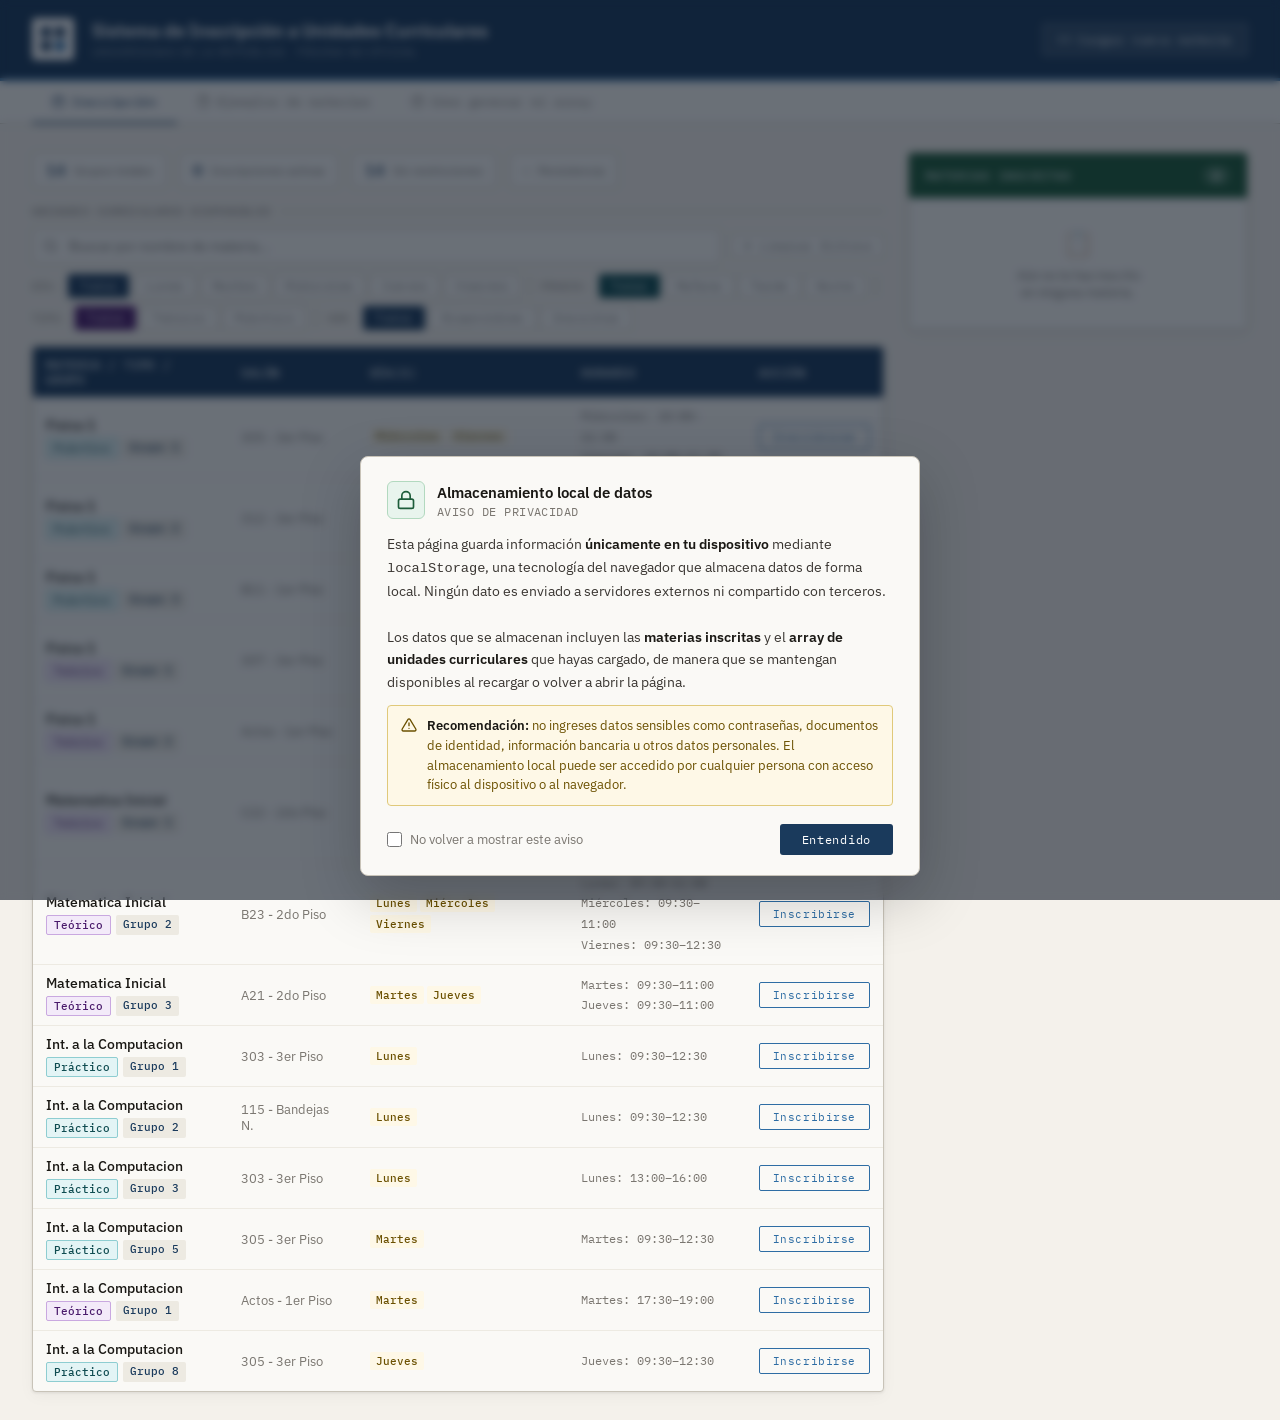
==== commit df75190e: "Se agrega la opcion mas intuitiva para cargar materias y se agrega una descipcion dentro de head" ====
--- a/Index.html
+++ b/Index.html
@@ -4,6 +4,10 @@
 <meta charset="UTF-8">
 <meta name="viewport" content="width=device-width, initial-scale=1.0">
 <title>Inscripción UC — Udelar</title>
+<meta name="author" content="Leonardo Chopitea">
+<meta property="og:url" content="https://github.com/LeonardoChopi">
+<link rel="source" href="https://github.com/LeonardoChopi/InscripcionUC">
+<meta name="description" content="Explorá y armá tu inscripción a unidades curriculares de Udelar sin conflictos de horario. Filtrá por día, franja y tipo, visualizá tu semana y guardá tu selección — todo en el navegador, sin servidor.">
 <link href="https://fonts.googleapis.com/css2?family=IBM+Plex+Sans:wght@300;400;500;600&family=IBM+Plex+Mono:wght@400;500&display=swap" rel="stylesheet">
 <link rel="stylesheet" href="style.css">
 <link rel="shortcut icon" href="https://encrypted-tbn0.gstatic.com/images?q=tbn:ANd9GcQE-RMVN80C-sib0OsWyL0FCU3WnER7iK9Dow&s" type="image/x-icon">
@@ -11,15 +15,21 @@
 
 <body>
 <header>
+
+<script src="//code.tidio.co/paxxtp6fvyjpctl44mv0qzk5gl0pvbtt.js" async></script>
+  
+  
   <div class="header-inner">
-    <div class="logo-mark">
-      <svg viewBox="0 0 26 26" fill="none">
-        <rect x="1" y="1" width="10" height="10" fill="#1a3a5c"/>
-        <rect x="15" y="1" width="10" height="10" fill="#1a3a5c"/>
-        <rect x="1" y="15" width="10" height="10" fill="#1a3a5c"/>
-        <rect x="15" y="15" width="10" height="10" fill="#2e6da4"/>
-      </svg>
-    </div>
+    <a href="">  
+      <div class="logo-mark">
+        <svg viewBox="0 0 26 26" fill="none">
+          <rect x="1" y="1" width="10" height="10" fill="#1a3a5c"/>
+          <rect x="15" y="1" width="10" height="10" fill="#1a3a5c"/>
+          <rect x="1" y="15" width="10" height="10" fill="#1a3a5c"/>
+          <rect x="15" y="15" width="10" height="10" fill="#2e6da4"/>
+        </svg>
+      </div>
+    </a>
     <div class="header-text">
       <h1>Sistema de Inscripci&#243;n a Unidades Curriculares</h1>
       <p>Universidad de la Rep&#250;blica &middot; Página no oficial</p>
@@ -27,7 +37,7 @@
     <div class="header-right">
       <a href="cargar.html" class="btn-header btn-header-outline">
         <svg width="13" height="13" viewBox="0 0 24 24" fill="none" stroke="currentColor" stroke-width="2"><polyline points="16 18 22 12 16 6"/><polyline points="8 6 2 12 8 18"/></svg>
-        Cargar nuevo array
+        Cargar nueva materia
       </a>
     </div>
   </div>
@@ -673,4 +683,4 @@
 </script>
 <script src="aviso-privacidad.js"></script>
 </body>
-</html>+</html>
--- a/style.css
+++ b/style.css
@@ -185,4 +185,144 @@
   .toast.error { background: var(--red); color: white; }
   .toast.warning { background: var(--yellow); color: white; }
 
-  @media (max-width: 960px) { .container { grid-template-columns: 1fr; } .sidebar { position: static; } .header-inner, .nav-tabs-inner, .container, .panel-full { padding-left: 16px; padding-right: 16px; } }
+  @media (max-width: 960px) {
+    .container {
+      grid-template-columns: 1fr;
+      padding-left: 10px;
+      padding-right: 10px;
+      gap: 0;
+    }
+    .sidebar {
+      position: static;
+      margin-top: 24px;
+      width: 100%;
+    }
+    .header-inner, .nav-tabs-inner, .panel-full {
+      padding-left: 10px;
+      padding-right: 10px;
+    }
+    .main, .panel-full {
+      width: 100%;
+      min-width: 0;
+    }
+    .table-wrap {
+      overflow-x: auto;
+      border-radius: 0;
+      box-shadow: none;
+    }
+    table {
+      min-width: 600px;
+      font-size: 0.95rem;
+    }
+    thead th, tbody td {
+      padding: 8px 8px;
+    }
+    .ejemplos-grid {
+      grid-template-columns: 1fr;
+      gap: 10px;
+    }
+    .ejemplo-card {
+      padding: 14px;
+    }
+    .prompt-section, .prompt-box, .image-ref-wrap {
+      max-width: 100%;
+      padding-left: 0;
+      padding-right: 0;
+    }
+    .steps-list {
+      gap: 8px;
+    }
+    .step-num {
+      width: 22px;
+      height: 22px;
+      font-size: 0.7rem;
+    }
+    .header-inner {
+      flex-direction: column;
+      align-items: flex-start;
+      gap: 10px;
+      padding: 14px 10px;
+    }
+    .header-right {
+      margin-left: 0;
+      width: 100%;
+      justify-content: flex-start;
+    }
+    .nav-tabs-inner {
+      flex-direction: column;
+      gap: 0;
+      padding: 0 10px;
+    }
+    .nav-tab {
+      width: 100%;
+      text-align: left;
+      padding: 11px 10px;
+      font-size: 0.85rem;
+    }
+    .stats-bar {
+      flex-direction: column;
+      gap: 6px;
+    }
+    .stat {
+      width: 100%;
+      justify-content: flex-start;
+    }
+    .controls {
+      gap: 6px;
+    }
+    .search-row {
+      flex-direction: column;
+      gap: 6px;
+    }
+    .filter-row {
+      flex-direction: column;
+      gap: 6px;
+      align-items: flex-start;
+    }
+    .filter-group {
+      gap: 3px;
+    }
+    .section-title {
+      font-size: 0.8rem;
+      margin-bottom: 7px;
+    }
+    .btn-header, .btn-header-outline, .btn-header-solid {
+      width: 100%;
+      justify-content: center;
+      font-size: 0.9rem;
+      padding: 10px 0;
+    }
+    .toast {
+      right: 10px;
+      left: 10px;
+      max-width: unset;
+    }
+  }
+
+  /* Mejoras para pantallas muy pequeñas */
+  @media (max-width: 600px) {
+    .header-inner, .nav-tabs-inner, .container, .panel-full {
+      padding-left: 4px;
+      padding-right: 4px;
+    }
+    .table-wrap {
+      border-radius: 0;
+      box-shadow: none;
+    }
+    .ejemplo-card {
+      padding: 8px;
+    }
+    .prompt-box {
+      padding: 12px 8px;
+    }
+    .image-ref-body {
+      padding: 8px;
+    }
+    .section-title {
+      font-size: 0.7rem;
+    }
+    .btn-header, .btn-header-outline, .btn-header-solid {
+      font-size: 0.8rem;
+      padding: 8px 0;
+    }
+  }
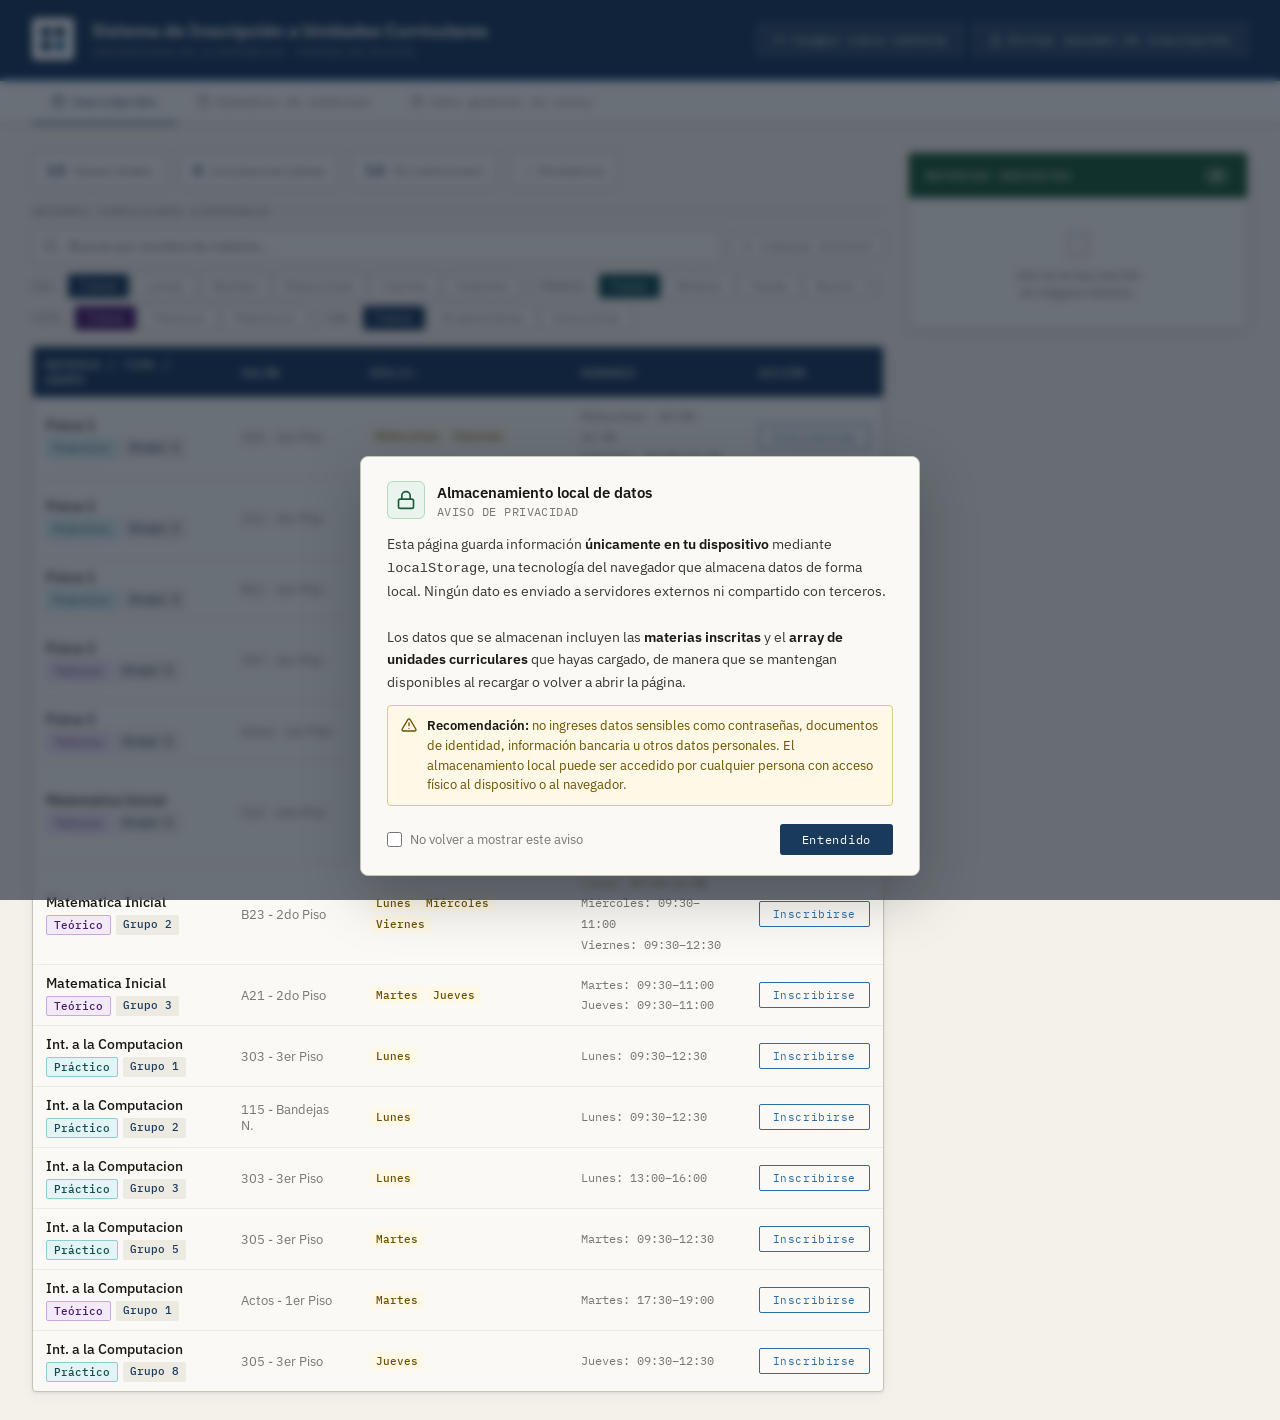
==== commit f9cebbf0: "Se agrega una opcion para copiar el resuemn de las materias cursadas ademas de enviar (no funciona p" ====
--- a/Index.html
+++ b/Index.html
@@ -38,6 +38,10 @@
       <a href="cargar.html" class="btn-header btn-header-outline">
         <svg width="13" height="13" viewBox="0 0 24 24" fill="none" stroke="currentColor" stroke-width="2"><polyline points="16 18 22 12 16 6"/><polyline points="8 6 2 12 8 18"/></svg>
         Cargar nueva materia
+      </a>
+      <a href="resumen.html" class="btn-header btn-header-outline">
+      <svg width="13" height="13" viewBox="0 0 24 24" fill="none" stroke="currentColor" stroke-width="2"><path d="M21 15v4a2 2 0 0 1-2 2H5a2 2 0 0 1-2-2v-4"/><polyline points="17 8 12 3 7 8"/><line x1="12" y1="3" x2="12" y2="15"/></svg>
+        Enviar resumen de inscripción
       </a>
     </div>
   </div>
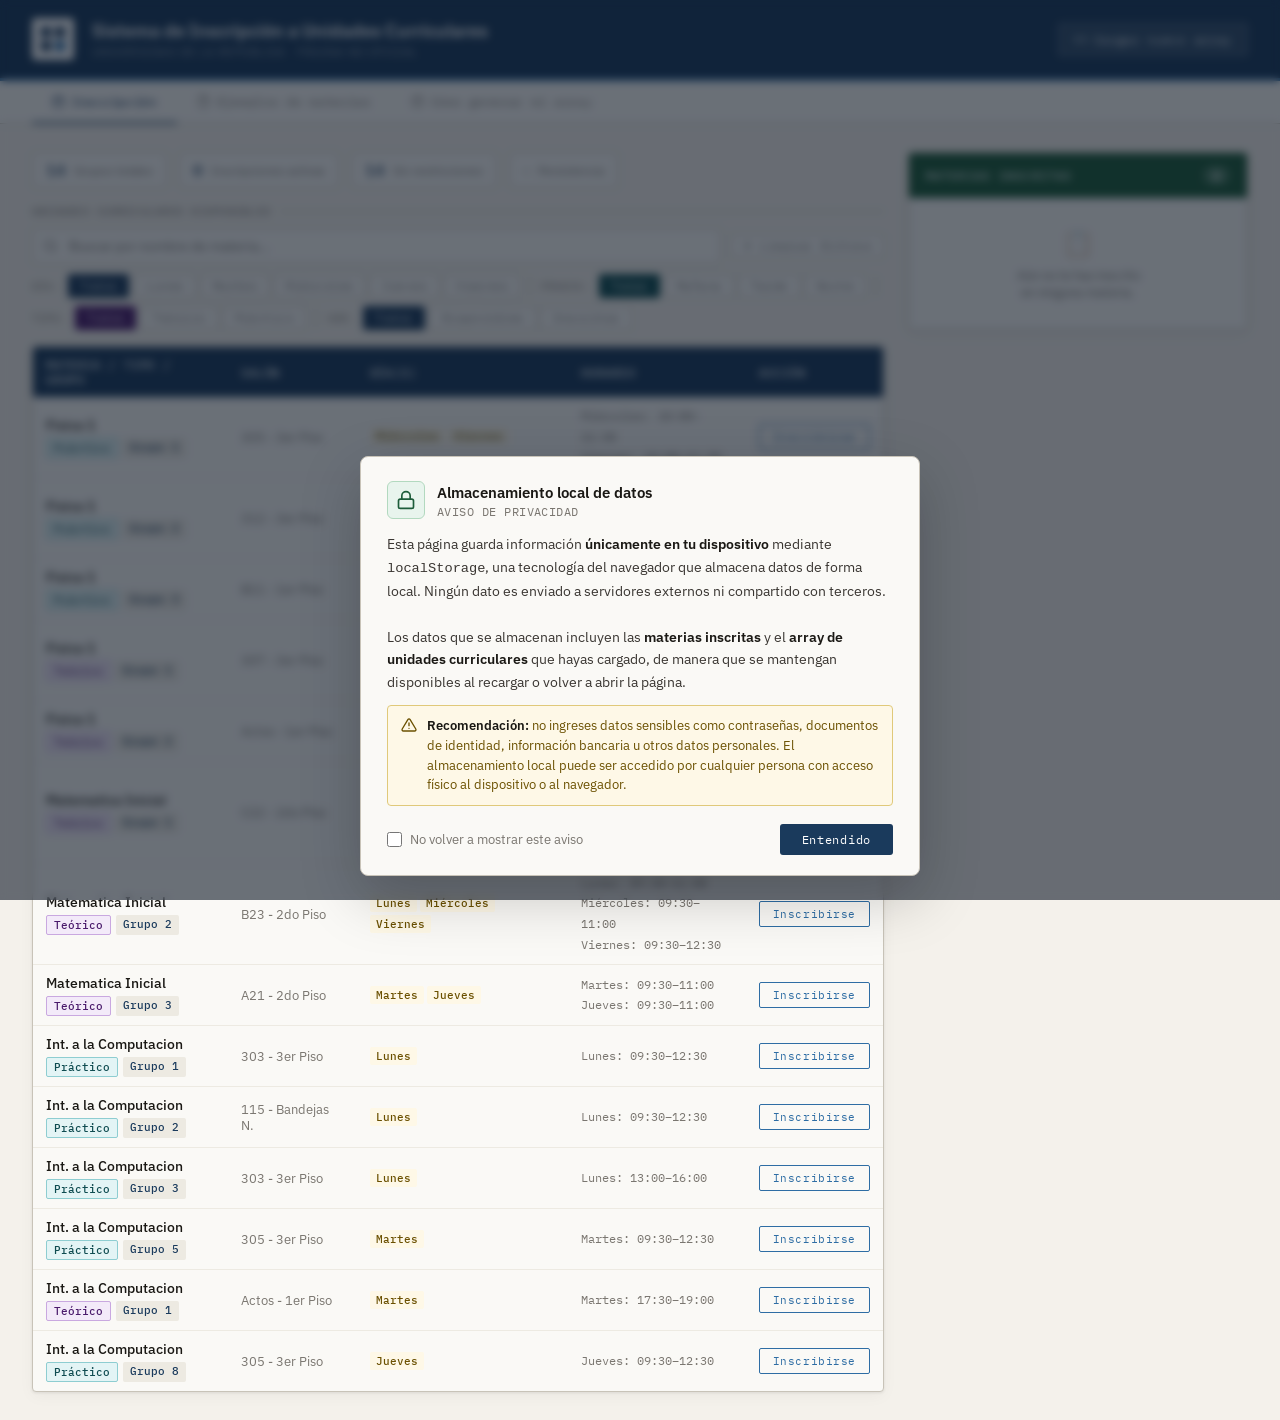
==== commit a5018109: "Se permite almacenar y mantener las materias cargadas" ====
--- a/Index.html
+++ b/Index.html
@@ -4,10 +4,6 @@
 <meta charset="UTF-8">
 <meta name="viewport" content="width=device-width, initial-scale=1.0">
 <title>Inscripción UC — Udelar</title>
-<meta name="author" content="Leonardo Chopitea">
-<meta property="og:url" content="https://github.com/LeonardoChopi">
-<link rel="source" href="https://github.com/LeonardoChopi/InscripcionUC">
-<meta name="description" content="Explorá y armá tu inscripción a unidades curriculares de Udelar sin conflictos de horario. Filtrá por día, franja y tipo, visualizá tu semana y guardá tu selección — todo en el navegador, sin servidor.">
 <link href="https://fonts.googleapis.com/css2?family=IBM+Plex+Sans:wght@300;400;500;600&family=IBM+Plex+Mono:wght@400;500&display=swap" rel="stylesheet">
 <link rel="stylesheet" href="style.css">
 <link rel="shortcut icon" href="https://encrypted-tbn0.gstatic.com/images?q=tbn:ANd9GcQE-RMVN80C-sib0OsWyL0FCU3WnER7iK9Dow&s" type="image/x-icon">
@@ -37,11 +33,7 @@
     <div class="header-right">
       <a href="cargar.html" class="btn-header btn-header-outline">
         <svg width="13" height="13" viewBox="0 0 24 24" fill="none" stroke="currentColor" stroke-width="2"><polyline points="16 18 22 12 16 6"/><polyline points="8 6 2 12 8 18"/></svg>
-        Cargar nueva materia
-      </a>
-      <a href="resumen.html" class="btn-header btn-header-outline">
-      <svg width="13" height="13" viewBox="0 0 24 24" fill="none" stroke="currentColor" stroke-width="2"><path d="M21 15v4a2 2 0 0 1-2 2H5a2 2 0 0 1-2-2v-4"/><polyline points="17 8 12 3 7 8"/><line x1="12" y1="3" x2="12" y2="15"/></svg>
-        Enviar resumen de inscripción
+        Cargar nuevo array
       </a>
     </div>
   </div>
@@ -278,6 +270,18 @@
   try { localStorage.setItem(LS_KEY_MATERIAS, JSON.stringify(materias)); } catch(e) {}
 }
 function loadMaterias() {
+  // Primero intentar nuevo formato multi-categoría
+  try {
+    const rawCats = localStorage.getItem('udelar_v3_categorias');
+    if (rawCats) {
+      const cats = JSON.parse(rawCats);
+      if (Array.isArray(cats) && cats.length > 0) {
+        const merged = cats.flatMap(c => c.datos || []);
+        if (merged.length > 0) { materias = merged; return true; }
+      }
+    }
+  } catch(e) {}
+  // Fallback: formato legacy (array plano)
   try {
     const raw = localStorage.getItem(LS_KEY_MATERIAS);
     if (!raw) return false;
@@ -571,38 +575,61 @@
     }).join('');
   }
 
-  // ── Array del usuario (materias que no son de ningún ejemplo) ──
+  // ── Categorías del usuario (desde udelar_v3_categorias) ──
   const userGrid    = document.getElementById('userArrayGrid');
   const userSection = document.getElementById('userArraySection');
   if (!userGrid) return;
-  const nombresEnEjemplos = new Set(
-    (typeof EJEMPLOS_MATERIAS !== 'undefined' ? EJEMPLOS_MATERIAS : []).flatMap(e => e.datos.map(m => m.nombre))
+
+  let userCats = [];
+  try {
+    const rawCats = localStorage.getItem('udelar_v3_categorias');
+    if (rawCats) userCats = JSON.parse(rawCats) || [];
+  } catch(e) {}
+
+  // Excluir las que ya aparecen como ejemplos precargados
+  const nombresPrecargados = new Set(
+    (typeof EJEMPLOS_MATERIAS !== 'undefined' ? EJEMPLOS_MATERIAS : []).map(e => e.nombre)
   );
-  const nombresUsuario = [...nombresActivos].filter(n => !nombresEnEjemplos.has(n));
-  if (nombresUsuario.length === 0) {
+  userCats = userCats.filter(c => !nombresPrecargados.has(c.nombre));
+
+  if (userCats.length === 0) {
     if (userSection) userSection.style.display = 'none';
     userGrid.innerHTML = ''; return;
   }
   if (userSection) userSection.style.display = 'flex';
-  const grupos = new Set(materias.map(m => m.nombre+'||'+m.tipo+'||'+m.grupo)).size;
-  const togglesHtml = nombresUsuario.map(function(n) {
-    const vis = isNombreVisible(n);
-    return '<div style="display:flex;align-items:center;justify-content:space-between;padding:6px 0;border-bottom:1px solid var(--surface2)">' +
-      '<span style="font-size:0.82rem;font-weight:500">' + n + '</span>' +
-      '<button class="btn-toggle-vis" onclick="toggleNombreVisibility(this.dataset.n)" data-n="' + n.replace(/"/g,'&quot;') + '" style="padding:4px 10px;font-size:0.67rem">' +
-        (vis ? eyeOnSVG() + ' Ocultar' : eyeOffSVG() + ' Mostrar') +
-      '</button>' +
+
+  const COLORS = ['#1a3a5c','#1d5c3a','#0f4c51','#4a1a6b','#6b5000','#8b1a1a'];
+
+  userGrid.innerHTML = userCats.map(function(cat, ci) {
+    const color    = COLORS[ci % COLORS.length];
+    const nombres  = [...new Set(cat.datos.map(m => m.nombre))];
+    const gruposN  = new Set(cat.datos.map(m => m.nombre+'||'+m.tipo+'||'+m.grupo)).size;
+    const togglesHtml = nombres.map(function(n) {
+      if (!nombresActivos.has(n)) return '';
+      const vis = isNombreVisible(n);
+      return '<div style="display:flex;align-items:center;justify-content:space-between;padding:6px 0;border-bottom:1px solid var(--surface2)">' +
+        '<span style="font-size:0.82rem;font-weight:500">' + n + '</span>' +
+        '<button class="btn-toggle-vis" onclick="toggleNombreVisibility(this.dataset.n)" data-n="' + n.replace(/"/g,'&quot;') + '" style="padding:4px 10px;font-size:0.67rem">' +
+          (vis ? eyeOnSVG() + ' Ocultar' : eyeOffSVG() + ' Mostrar') +
+        '</button>' +
+      '</div>';
+    }).filter(Boolean).join('');
+    const hayTogglesPropios = nombres.some(n => nombresActivos.has(n));
+    return '<div class="ejemplo-card">' +
+      '<div class="ejemplo-card-header">' +
+        '<div class="ejemplo-card-dot" style="background:' + color + '"></div>' +
+        '<div class="ejemplo-card-title">' + cat.nombre + '</div>' +
+      '</div>' +
+      '<div class="ejemplo-card-desc">Cargado manualmente desde la p\u00e1gina de importaci\u00f3n.</div>' +
+      '<div class="ejemplo-card-meta">' + cat.datos.length + ' clases \u00b7 ' + gruposN + ' grupos \u00b7 ' + nombres.join(', ') + '</div>' +
+      (hayTogglesPropios
+        ? '<div style="border-top:1px solid var(--surface2);padding-top:10px;margin-top:2px">' +
+            '<div style="font-family:IBM Plex Mono,monospace;font-size:0.63rem;letter-spacing:.1em;text-transform:uppercase;color:var(--text-muted);margin-bottom:6px">Visibilidad en tabla</div>' +
+            togglesHtml +
+          '</div>'
+        : '') +
     '</div>';
   }).join('');
-  userGrid.innerHTML = '<div class="ejemplo-card">' +
-    '<div class="ejemplo-card-header"><div class="ejemplo-card-dot" style="background:var(--yellow)"></div><div class="ejemplo-card-title">Array personalizado</div></div>' +
-    '<div class="ejemplo-card-desc">Materias cargadas manualmente desde la p\u00e1gina de importaci\u00f3n.</div>' +
-    '<div class="ejemplo-card-meta">' + materias.length + ' clases \u00b7 ' + grupos + ' grupos</div>' +
-    '<div style="border-top:1px solid var(--surface2);padding-top:10px;margin-top:2px">' +
-      '<div style="font-family:IBM Plex Mono,monospace;font-size:0.63rem;letter-spacing:.1em;text-transform:uppercase;color:var(--text-muted);margin-bottom:6px">Visibilidad en tabla</div>' +
-      togglesHtml +
-    '</div>' +
-  '</div>';
 }
 
 function eyeOnSVG()  { return '<svg width="11" height="11" viewBox="0 0 24 24" fill="none" stroke="currentColor" stroke-width="2" style="display:inline;vertical-align:middle;margin-right:3px"><path d="M1 12s4-8 11-8 11 8 11 8-4 8-11 8-11-8-11-8z"/><circle cx="12" cy="12" r="3"/></svg>'; }
@@ -611,10 +638,44 @@
 function cargarEjemplo(id) {
   const ej = EJEMPLOS_MATERIAS.find(e => e.id === id);
   if (!ej) return;
-  materias = ej.datos.slice();
-  saveMaterias();
+
+  // Guardar inscripciones actuales como claves nombre+tipo+grupo antes de re-numerar
+  const enrolledKeys = new Set(enrolled.map(e => e.nombre+'||'+e.tipo+'||'+e.grupo+'||'+e.dia));
+
+  // Leer categorías existentes
+  let cats = [];
+  try {
+    const raw = localStorage.getItem('udelar_v3_categorias');
+    if (raw) cats = JSON.parse(raw) || [];
+  } catch(e) {}
+
+  // Si ya existe esta categoría con el mismo nombre, preguntar
+  const yaExiste = cats.some(c => c.nombre === ej.nombre);
+  if (yaExiste) {
+    if (!confirm('\u00bfYa ten\u00e9s una categor\u00eda llamada \u201c' + ej.nombre + '\u201d. \u00bfAgreg\u00e1s una copia igual?')) return;
+  }
+
+  // Re-numerar IDs para no pisar los existentes
+  const mergedExist = cats.flatMap(c => c.datos || []);
+  let maxId = mergedExist.reduce((m, x) => Math.max(m, x.id || 0), 0);
+  const nuevosDatos = ej.datos.map((d, i) => Object.assign({}, d, { id: maxId + i + 1 }));
+
+  cats.push({ id: Date.now(), nombre: ej.nombre, datos: nuevosDatos });
+
+  // Guardar
+  try { localStorage.setItem('udelar_v3_categorias', JSON.stringify(cats)); } catch(e) {}
+
+  // Reconstruir materias (merge de todas las categorías)
+  const todaMerge = cats.flatMap(c => c.datos || []).map((m, i) => Object.assign({}, m, { id: i + 1 }));
+  try { localStorage.setItem('udelar_v3_materias', JSON.stringify(todaMerge)); } catch(e) {}
+
+  materias = todaMerge;
   GROUP_ROWS = buildGroupRows();
-  enrolled = []; saveToStorage();
+
+  // Restaurar inscripciones por nombre+tipo+grupo+dia en vez de por ID
+  enrolled = materias.filter(m => enrolledKeys.has(m.nombre+'||'+m.tipo+'||'+m.grupo+'||'+m.dia));
+  saveToStorage();
+
   hiddenNombres.clear(); saveHiddenNombres();
   filters = {dia:'todos',franja:'todos',tipo:'todos',ver:'todos'};
   searchQuery = ''; document.getElementById('searchInput').value = '';
@@ -622,7 +683,7 @@
   render();
   renderEjemplos();
   renderVisStatusBar();
-  showToast('\u2713 Cargado: '+ej.nombre+' ('+ej.datos.length+' clases)', 'success');
+  showToast('\u2713 Agregado: ' + ej.nombre + ' (' + nuevosDatos.length + ' clases)', 'success');
 }
 // ============================================================
 // PROMPT COPY
@@ -687,4 +748,4 @@
 </script>
 <script src="aviso-privacidad.js"></script>
 </body>
-</html>
+</html>
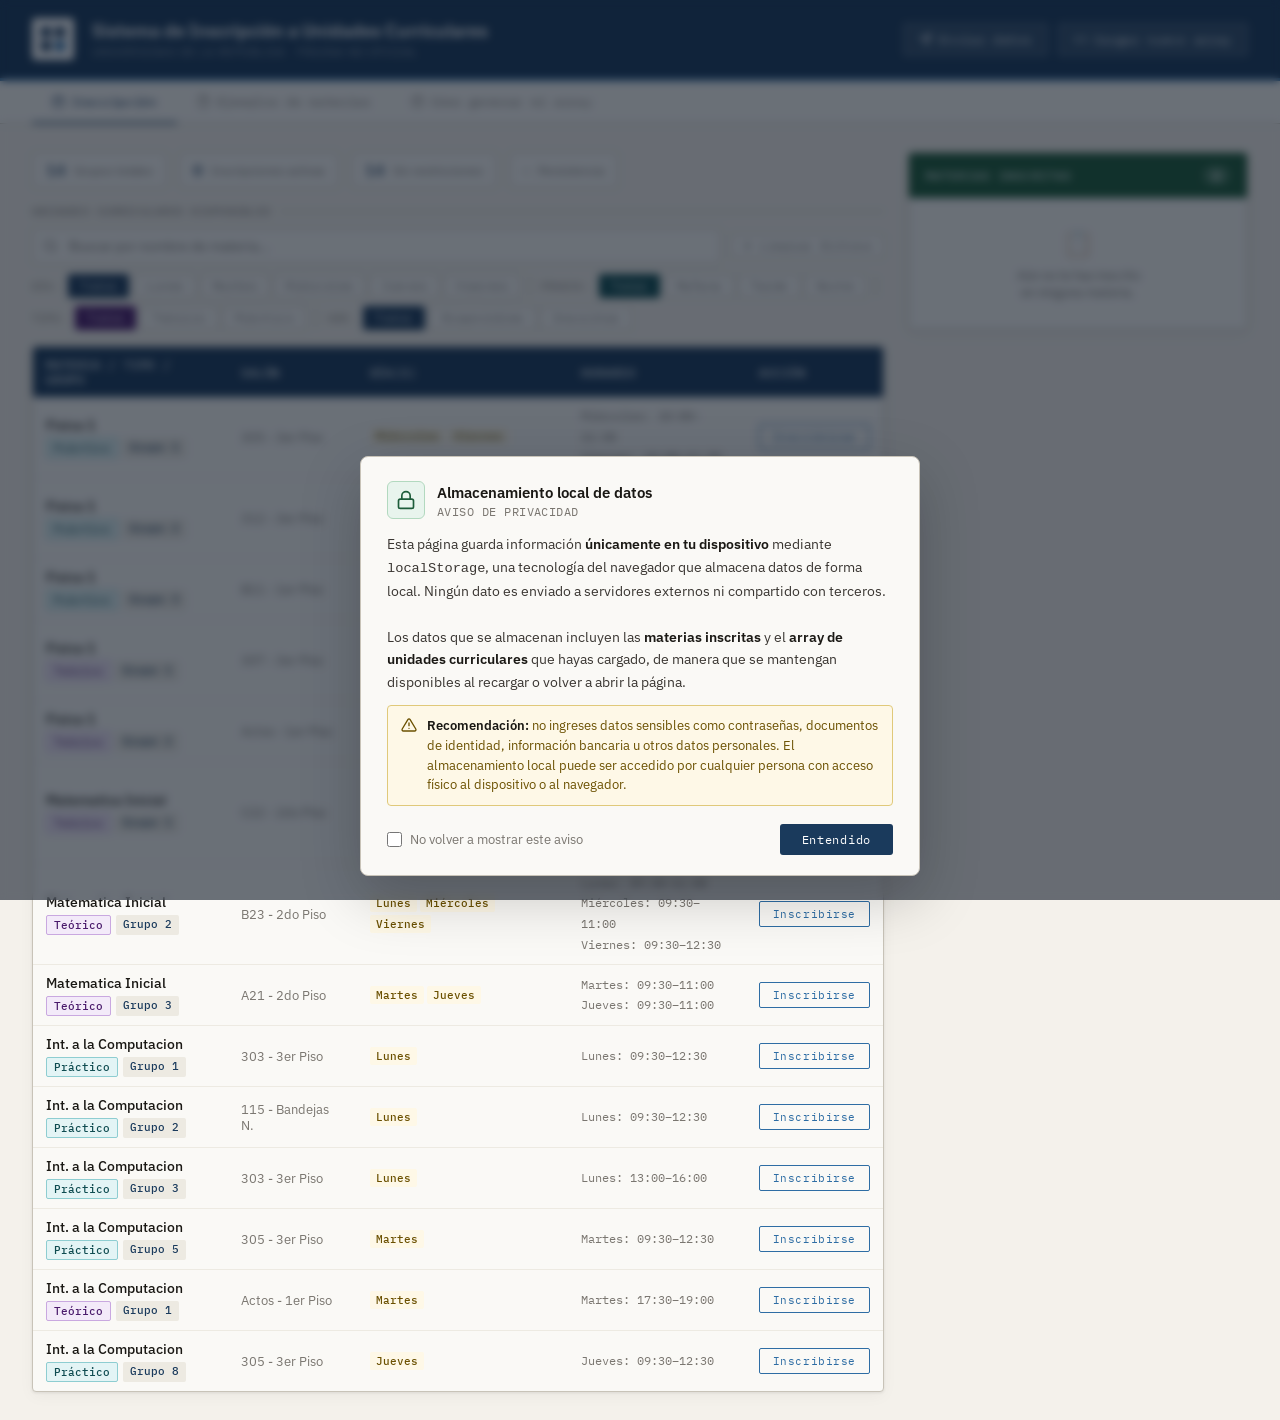
==== commit 1f7646c8: "Se agrega la funcion de elegir una paleta para descargar los cronogramas" ====
--- a/Index.html
+++ b/Index.html
@@ -31,6 +31,10 @@
       <p>Universidad de la Rep&#250;blica &middot; Página no oficial</p>
     </div>
     <div class="header-right">
+        <a href="resumen.html" class="btn-header btn-header-outline">
+          <svg width="13" height="13" viewBox="0 0 24 24" fill="none" stroke="currentColor" stroke-width="2"><line x1="22" y1="2" x2="11" y2="13"/><polygon points="22 2 15 22 11 13 2 9 22 2"/></svg>
+          Enviar datos
+        </a>
       <a href="cargar.html" class="btn-header btn-header-outline">
         <svg width="13" height="13" viewBox="0 0 24 24" fill="none" stroke="currentColor" stroke-width="2"><polyline points="16 18 22 12 16 6"/><polyline points="8 6 2 12 8 18"/></svg>
         Cargar nuevo array
